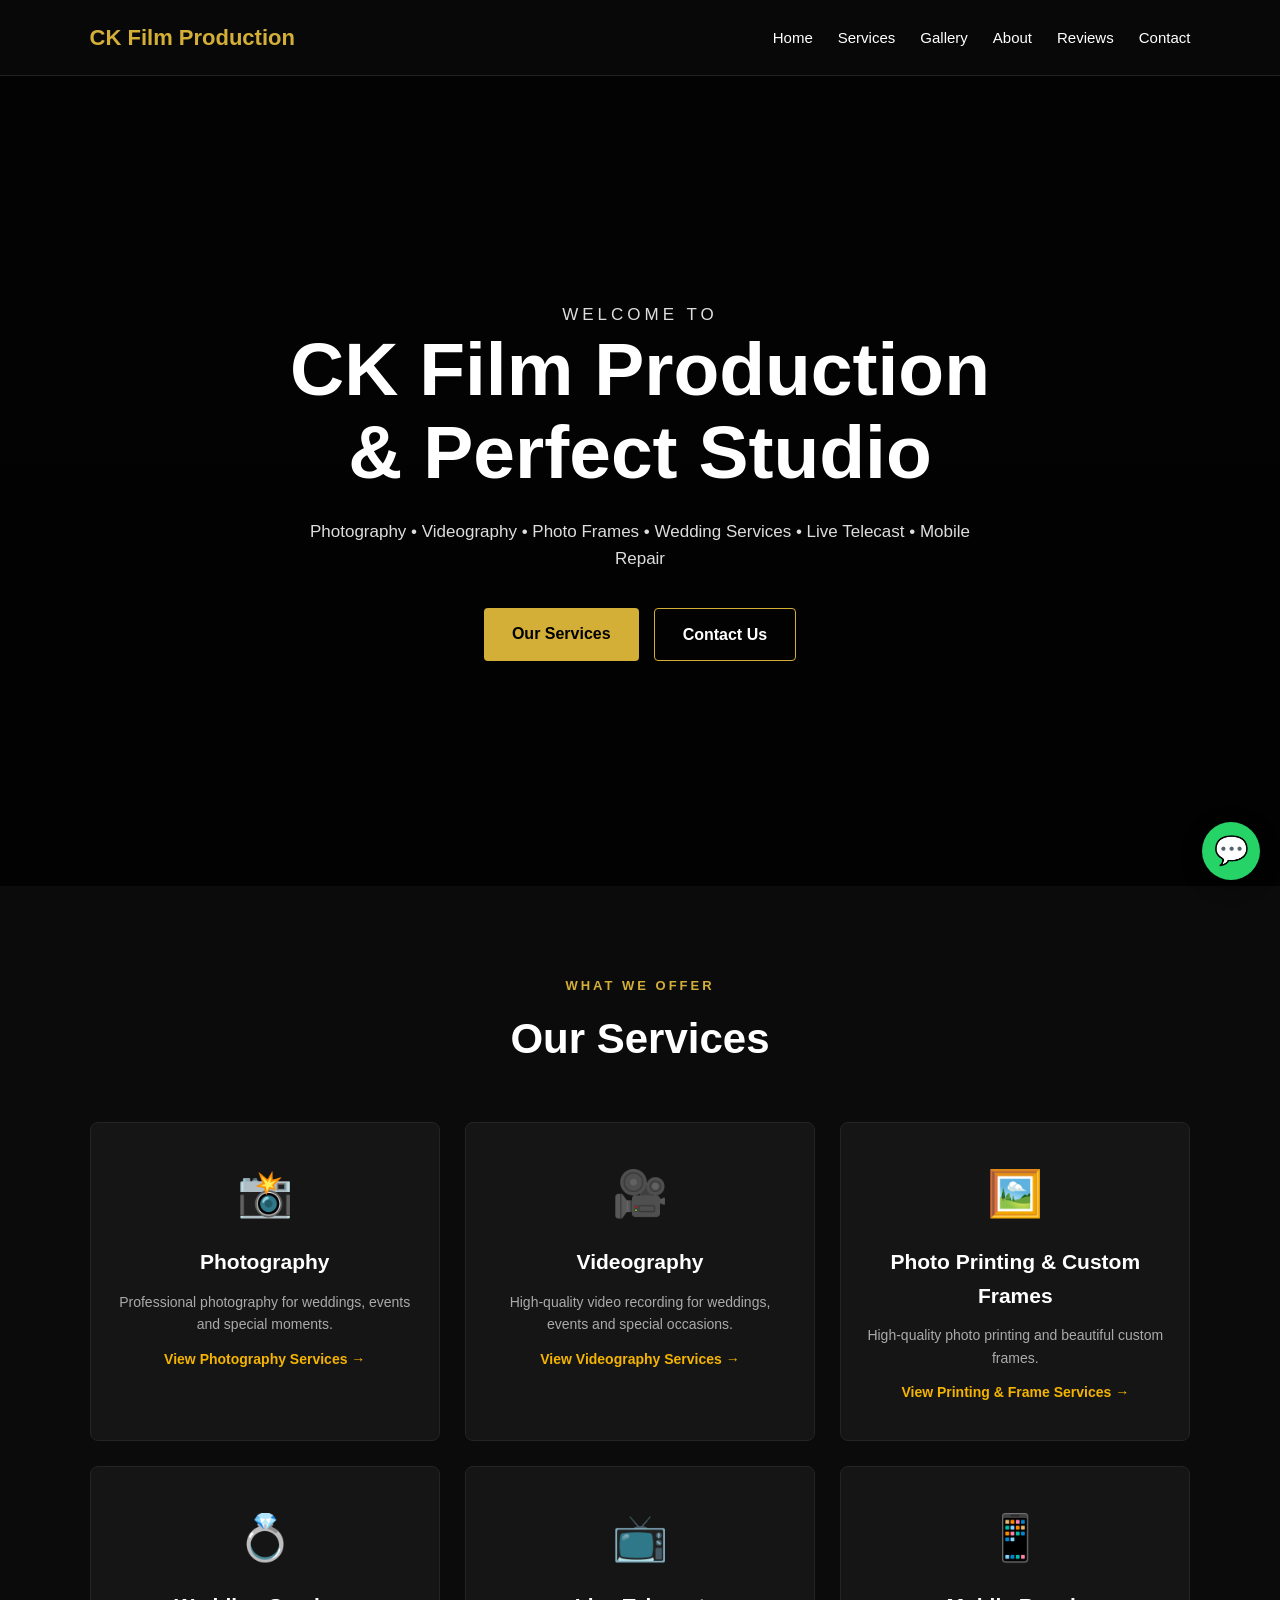
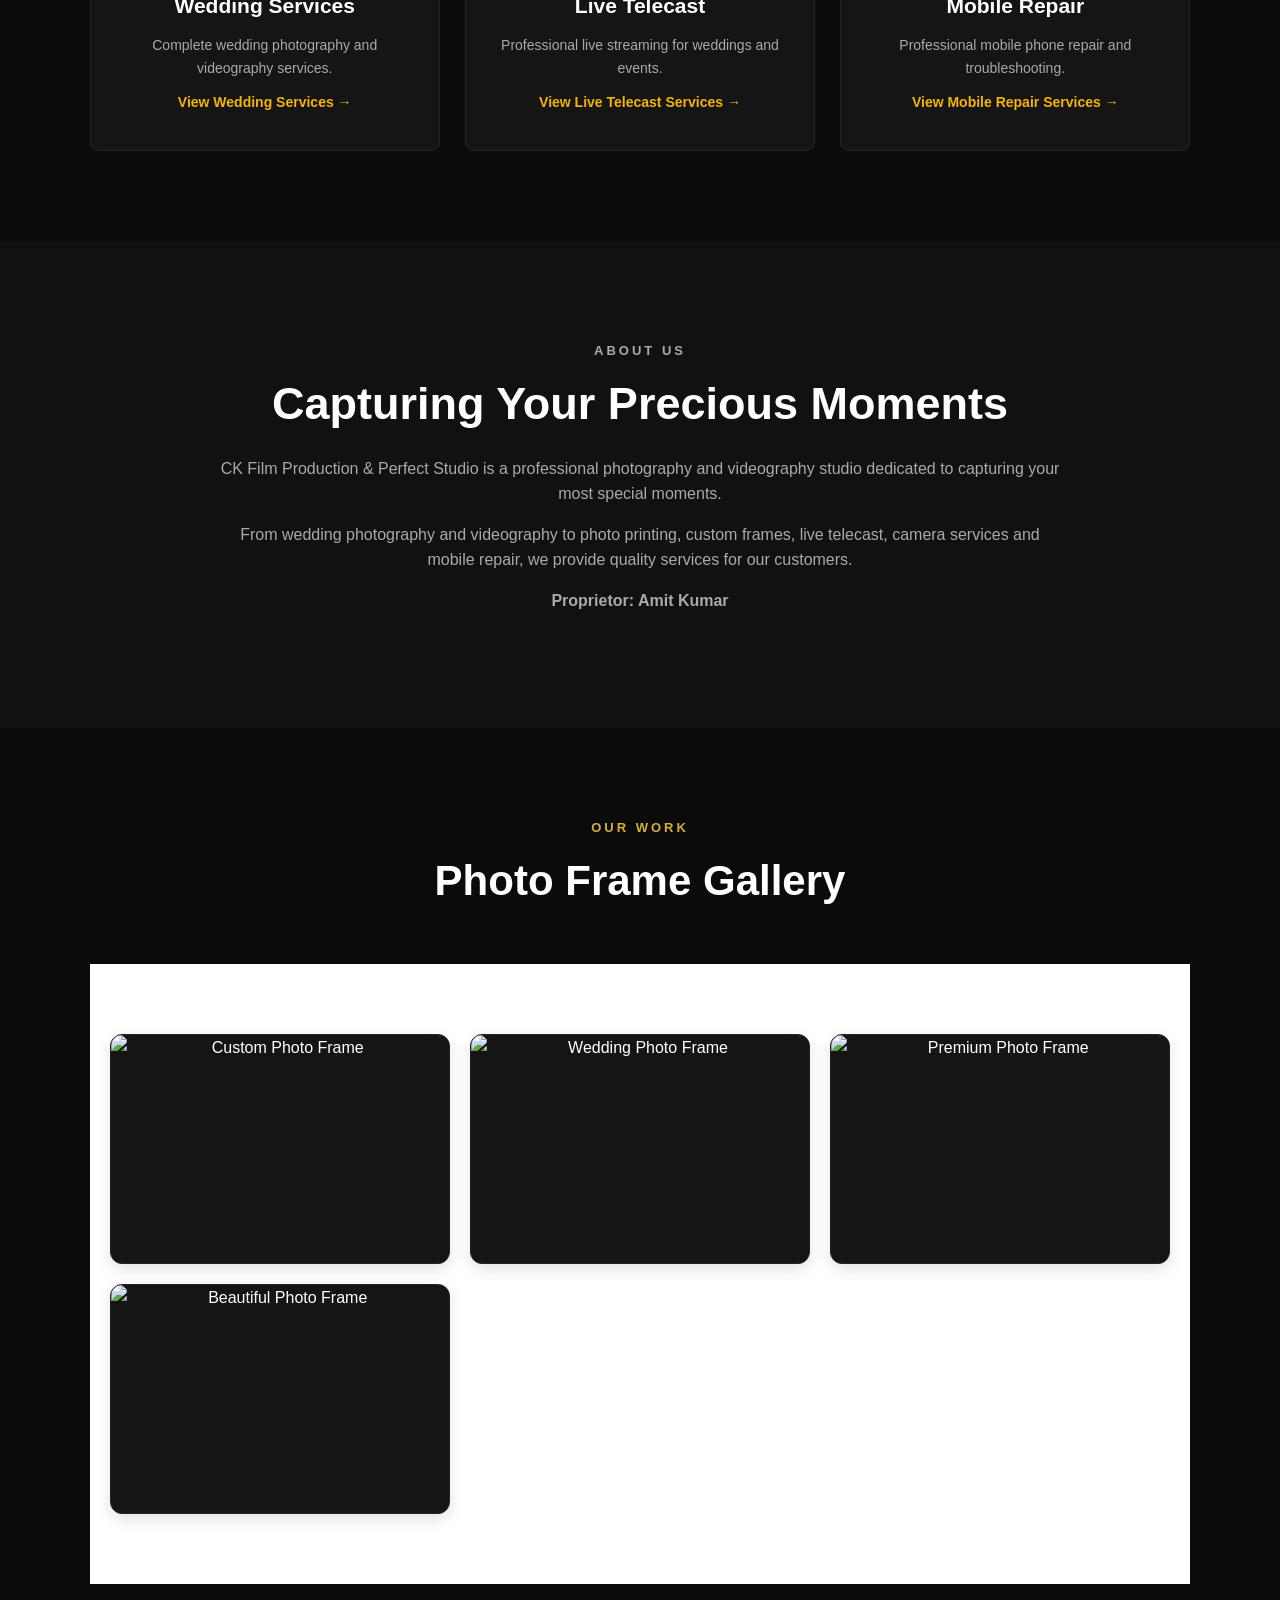
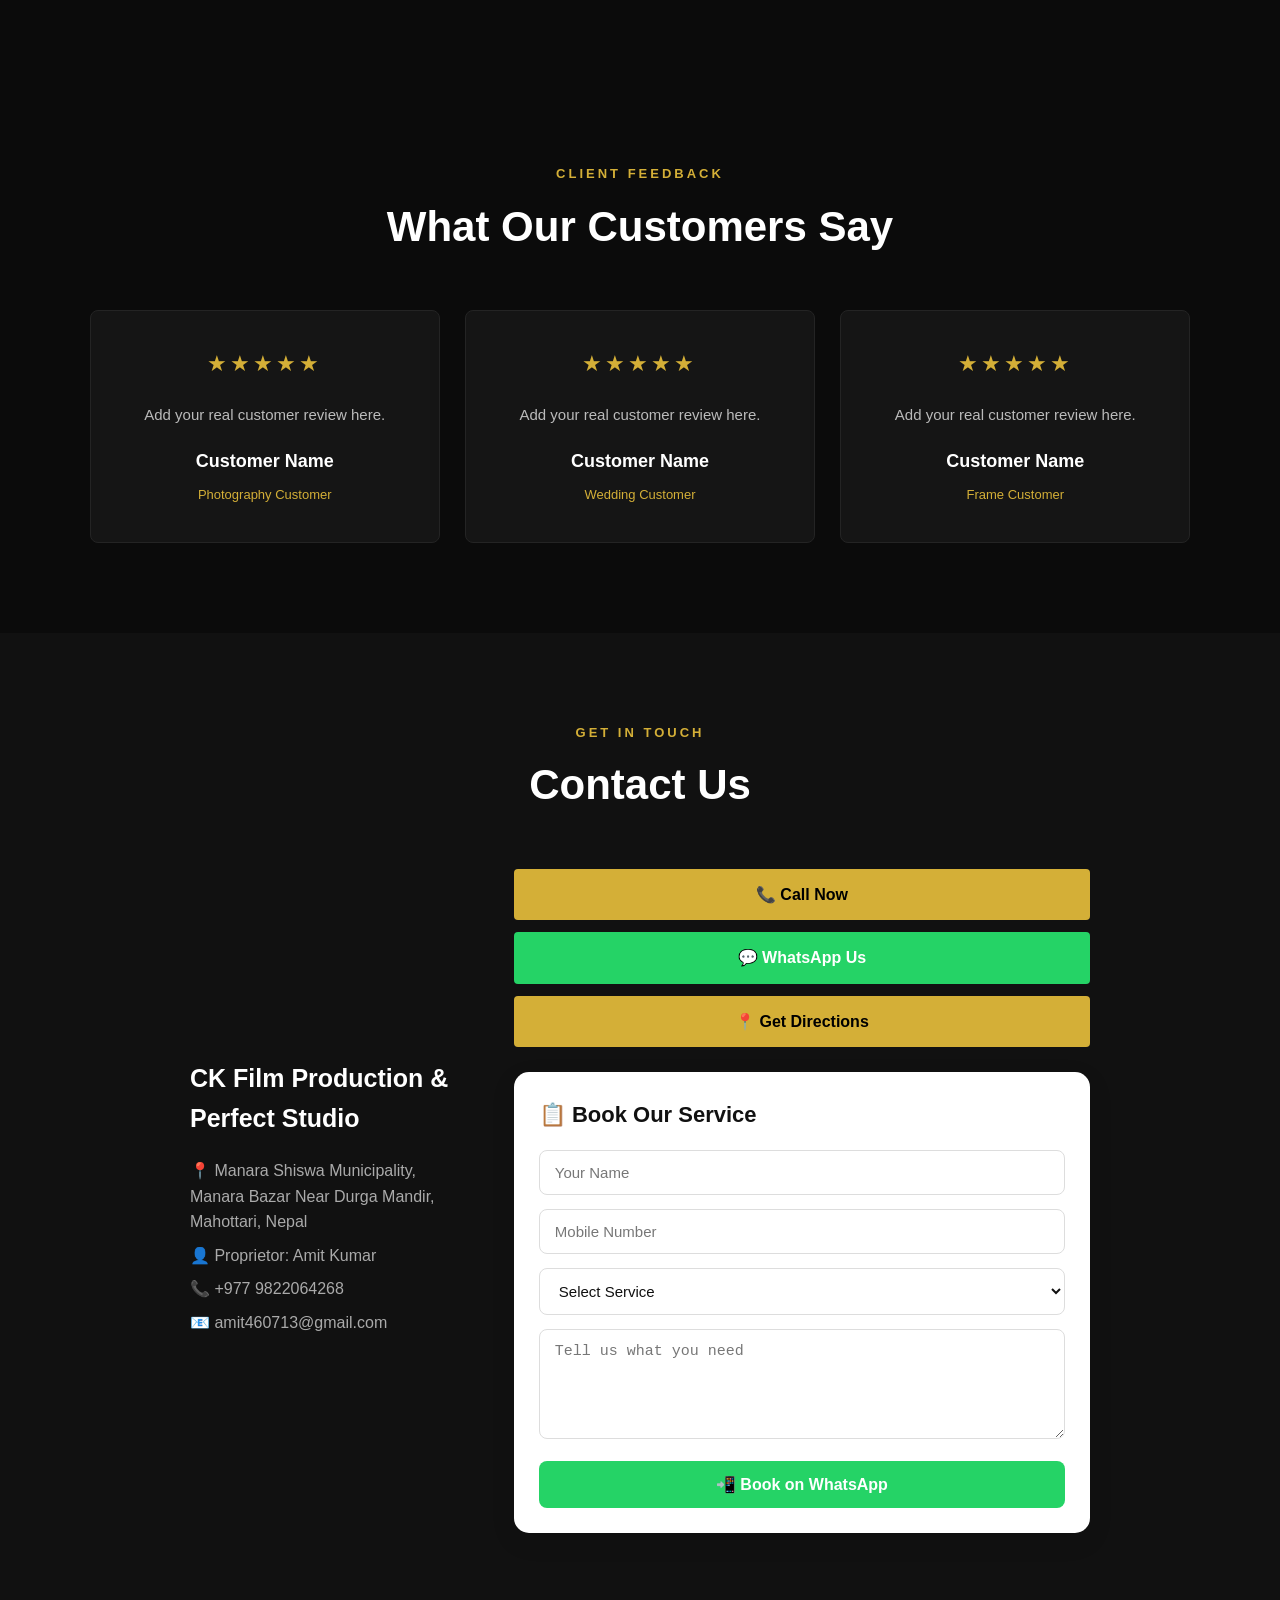
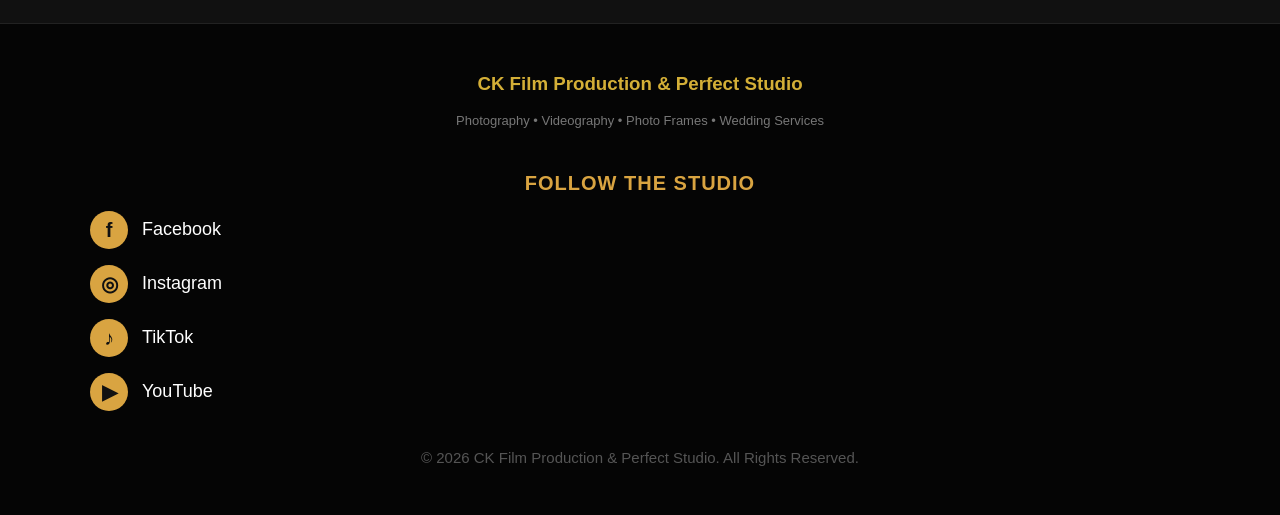
==== index.html @ bb960ba9 "Add files via upload" ====
<!DOCTYPE html>
<html lang="en">

<head>
    <meta charset="UTF-8">
    <meta name="viewport" content="width=device-width, initial-scale=1.0">

    <title>CK Film Production & Perfect Studio | Photography in Mahottari</title>

    <meta name="description" content="CK Film Production & Perfect Studio in Manara Bazar, Mahottari, Nepal. Photography, videography, wedding photography, photo printing, custom photo frames, live telecast and mobile repair services.">

    <meta name="keywords" content="CK Film Production, Perfect Studio, photography in Mahottari, photographer in Manara Bazar, wedding photography Mahottari, videography Mahottari, photo frame Mahottari, photo printing Manara Bazar, live telecast Mahottari, mobile repair Manara Bazar">

    <meta name="author" content="CK Film Production & Perfect Studio">

    <meta name="robots" content="index, follow">

    <meta name="theme-color" content="#111111">

    <!-- Open Graph / Facebook / WhatsApp -->
    <meta property="og:title" content="CK Film Production & Perfect Studio">

    <meta property="og:description" content="Photography, Videography, Wedding Services, Photo Printing, Custom Frames, Live Telecast and Mobile Repair in Mahottari, Nepal.">

    <meta property="og:type" content="website">

    <meta property="og:locale" content="en_NP">

    <link rel="stylesheet" href="style.css">

    <!-- Local Business SEO -->
    <script type="application/ld+json">
    {
      "@context": "https://schema.org",
      "@type": "LocalBusiness",
      "name": "CK Film Production & Perfect Studio",
      "description": "Photography, videography, wedding services, photo printing, custom photo frames, live telecast and mobile repair services.",
      "telephone": "+9779822064268",
      "email": "amit460713@gmail.com",
      "address": {
        "@type": "PostalAddress",
        "streetAddress": "Manara Bazar Near Durga Mandir",
        "addressLocality": "Manara Shiswa Municipality",
        "addressRegion": "Mahottari",
        "addressCountry": "NP"
      },
      "sameAs": [
        "https://www.facebook.com/share/1MZZHpgCYL/",
        "https://www.instagram.com/amitartca/",
        "https://www.tiktok.com/@ck.film.productio",
        "https://www.youtube.com/@ckdailyvlog-m4j"
      ]
    }
    </script>

</head>

<body>

    <!-- Floating WhatsApp Button -->
    <a
        href="https://wa.me/9779822064268"
        class="floating-whatsapp"
        target="_blank"
        rel="noopener"
        aria-label="Chat on WhatsApp"
    >
        💬
    </a>


    <!-- =========================
         NAVIGATION
    ========================== -->

    <header>

        <div class="logo">
            CK Film Production
        </div>

        <button class="menu-toggle" id="menuToggle">
            ☰
        </button>

        <nav id="mainNav">
            <a href="#home">Home</a>
            <a href="#services">Services</a>
            <a href="#gallery">Gallery</a>
            <a href="#about">About</a>
            <a href="#reviews">Reviews</a>
            <a href="#contact">Contact</a>
        </nav>

    </header>


    <!-- =========================
         HERO
    ========================== -->

    <section id="home" class="hero">

        <div class="hero-content">

            <p class="welcome">
                WELCOME TO
            </p>

            <h1>
                CK Film Production<br>
                & Perfect Studio
            </h1>

            <p>
                Photography • Videography • Photo Frames • Wedding Services
                • Live Telecast • Mobile Repair
            </p>

            <div class="hero-buttons">

                <a href="#services" class="btn">
                    Our Services
                </a>

                <a href="#contact" class="btn outline">
                    Contact Us
                </a>

            </div>

        </div>

    </section>


    <!-- =========================
         SERVICES
    ========================== -->

    <section id="services" class="section">

        <div class="section-title">

            <p>
                WHAT WE OFFER
            </p>

            <h2>
                Our Services
            </h2>

        </div>


        <div class="services-container">


            <!-- =========================
                 PHOTOGRAPHY
            ========================== -->

            <div class="service-card photography-card" id="photographyCard">

                <div class="icon">
                    📸
                </div>

                <h3>
                    Photography
                </h3>

                <p>
                    Professional photography for weddings,
                    events and special moments.
                </p>

                <span class="service-more">
                    View Photography Services →
                </span>

            </div>


            <!-- Photography Popup -->

            <div id="photographyPopup" class="photography-popup">

                <div class="photography-popup-content">

                    <button id="closePhotography" class="close-photography">
                        ×
                    </button>

                    <h2>
                        📸 Photography Services
                    </h2>

                    <p>
                        Select the photography service you need
                    </p>

                    <div class="photography-list">

                        <div class="photography-service">
                            <h3>💍 Wedding Photography</h3>
                            <p>Professional wedding photography.</p>
                            <a href="https://wa.me/9779822064268?text=Hello%20CK%20Film%20Production%2C%20I%20want%20to%20book%20Wedding%20Photography." target="_blank">
                                Book Now
                            </a>
                        </div>

                        <div class="photography-service">
                            <h3>💑 Pre-Wedding Photography</h3>
                            <p>Creative pre-wedding photoshoot.</p>
                            <a href="https://wa.me/9779822064268?text=Hello%20CK%20Film%20Production%2C%20I%20want%20to%20book%20Pre-Wedding%20Photography." target="_blank">
                                Book Now
                            </a>
                        </div>

                        <div class="photography-service">
                            <h3>💍 Engagement Photography</h3>
                            <p>Capture your engagement moments.</p>
                            <a href="https://wa.me/9779822064268?text=Hello%20CK%20Film%20Production%2C%20I%20want%20to%20book%20Engagement%20Photography." target="_blank">
                                Book Now
                            </a>
                        </div>

                        <div class="photography-service">
                            <h3>🎂 Birthday Photography</h3>
                            <p>Beautiful birthday memories.</p>
                            <a href="https://wa.me/9779822064268?text=Hello%20CK%20Film%20Production%2C%20I%20want%20to%20book%20Birthday%20Photography." target="_blank">
                                Book Now
                            </a>
                        </div>

                        <div class="photography-service">
                            <h3>👶 Baby Photography</h3>
                            <p>Special photos of your little ones.</p>
                            <a href="https://wa.me/9779822064268?text=Hello%20CK%20Film%20Production%2C%20I%20want%20to%20book%20Baby%20Photography." target="_blank">
                                Book Now
                            </a>
                        </div>

                        <div class="photography-service">
                            <h3>👨‍👩‍👧 Family Photography</h3>
                            <p>Professional family photoshoot.</p>
                            <a href="https://wa.me/9779822064268?text=Hello%20CK%20Film%20Production%2C%20I%20want%20to%20book%20Family%20Photography." target="_blank">
                                Book Now
                            </a>
                        </div>

                        <div class="photography-service">
                            <h3>🎉 Event Photography</h3>
                            <p>Photography for events and functions.</p>
                            <a href="https://wa.me/9779822064268?text=Hello%20CK%20Film%20Production%2C%20I%20want%20to%20book%20Event%20Photography." target="_blank">
                                Book Now
                            </a>
                        </div>

                        <div class="photography-service">
                            <h3>🪪 Passport & ID Photo</h3>
                            <p>Passport, visa and ID photographs.</p>
                            <a href="https://wa.me/9779822064268?text=Hello%20CK%20Film%20Production%2C%20I%20want%20to%20book%20Passport%20or%20ID%20Photo." target="_blank">
                                Book Now
                            </a>
                        </div>

                        <div class="photography-service">
                            <h3>🧑‍💼 Professional Portrait</h3>
                            <p>Professional photos for profile and business.</p>
                            <a href="https://wa.me/9779822064268?text=Hello%20CK%20Film%20Production%2C%20I%20want%20to%20book%20Professional%20Portrait." target="_blank">
                                Book Now
                            </a>
                        </div>

                    </div>

                </div>

            </div>


            <!-- =========================
                 VIDEOGRAPHY
            ========================== -->

            <div class="service-card videography-card" id="videographyCard">

                <div class="icon">
                    🎥
                </div>

                <h3>
                    Videography
                </h3>

                <p>
                    High-quality video recording for weddings,
                    events and special occasions.
                </p>

                <span class="service-more">
                    View Videography Services →
                </span>

            </div>


            <!-- Videography Popup -->

            <div id="videographyPopup" class="videography-popup">

                <div class="videography-popup-content">

                    <button id="closeVideography" class="close-videography">
                        ×
                    </button>

                    <h2>
                        🎥 Videography Services
                    </h2>

                    <p>
                        Select the videography service you need
                    </p>

                    <div class="videography-list">

                        <div class="videography-service">
                            <h3>💍 Wedding Videography</h3>
                            <p>Professional wedding video coverage.</p>
                            <a href="https://wa.me/9779822064268?text=Hello%20CK%20Film%20Production%2C%20I%20want%20to%20book%20Wedding%20Videography." target="_blank">
                                Book Now
                            </a>
                        </div>

                        <div class="videography-service">
                            <h3>🎉 Event Videography</h3>
                            <p>Complete video coverage for events and functions.</p>
                            <a href="https://wa.me/9779822064268?text=Hello%20CK%20Film%20Production%2C%20I%20want%20to%20book%20Event%20Videography." target="_blank">
                                Book Now
                            </a>
                        </div>

                        <div class="videography-service">
                            <h3>🎵 Music Video</h3>
                            <p>Creative music video shooting and production.</p>
                            <a href="https://wa.me/9779822064268?text=Hello%20CK%20Film%20Production%2C%20I%20want%20to%20book%20Music%20Video." target="_blank">
                                Book Now
                            </a>
                        </div>

                        <div class="videography-service">
                            <h3>📹 Live Event Recording</h3>
                            <p>Professional recording of your important events.</p>
                            <a href="https://wa.me/9779822064268?text=Hello%20CK%20Film%20Production%2C%20I%20want%20to%20book%20Live%20Event%20Recording." target="_blank">
                                Book Now
                            </a>
                        </div>

                        <div class="videography-service">
                            <h3>🎬 Cinematic Video</h3>
                            <p>Cinematic-style professional video production.</p>
                            <a href="https://wa.me/9779822064268?text=Hello%20CK%20Film%20Production%2C%20I%20want%20to%20book%20Cinematic%20Video." target="_blank">
                                Book Now
                            </a>
                        </div>

                        <div class="videography-service">
                            <h3>📱 Social Media Video</h3>
                            <p>Videos for TikTok, Instagram, Facebook and YouTube.</p>
                            <a href="https://wa.me/9779822064268?text=Hello%20CK%20Film%20Production%2C%20I%20want%20to%20book%20Social%20Media%20Video." target="_blank">
                                Book Now
                            </a>
                        </div>

                    </div>

                </div>

            </div>


            <!-- =========================
                 PHOTO FRAMES
            ========================== -->

            <div class="service-card frames-card" id="framesCard">

                <div class="icon">
                    🖼️
                </div>

                <h3>
                    Photo Printing & Custom Frames
                </h3>

                <p>
                    High-quality photo printing and beautiful custom frames.
                </p>

                <span class="service-more">
                    View Printing & Frame Services →
                </span>

            </div>


            <!-- Frames Popup -->

            <div id="framesPopup" class="frames-popup">

                <div class="frames-popup-content">

                    <button id="closeFrames" class="close-frames">
                        ×
                    </button>

                    <h2>
                        🖼️ Photo Printing & Custom Frames
                    </h2>

                    <p>
                        Select the service you need
                    </p>

                    <div class="frames-list">

                        <div class="frames-service">
                            <h3>📸 Photo Printing</h3>
                            <p>High-quality photo printing in different sizes.</p>
                            <a href="https://wa.me/9779822064268?text=Hello%20CK%20Film%20Production%2C%20I%20want%20to%20book%20Photo%20Printing." target="_blank">
                                Book Now
                            </a>
                        </div>

                        <div class="frames-service">
                            <h3>🖼️ Custom Photo Frame</h3>
                            <p>Beautiful custom frames for your favorite photos.</p>
                            <a href="https://wa.me/9779822064268?text=Hello%20CK%20Film%20Production%2C%20I%20want%20to%20order%20a%20Custom%20Photo%20Frame." target="_blank">
                                Book Now
                            </a>
                        </div>

                        <div class="frames-service">
                            <h3>👨‍👩‍👧 Family Photo Frame</h3>
                            <p>Special frames for family memories.</p>
                            <a href="https://wa.me/9779822064268?text=Hello%20CK%20Film%20Production%2C%20I%20want%20to%20order%20a%20Family%20Photo%20Frame." target="_blank">
                                Book Now
                            </a>
                        </div>

                        <div class="frames-service">
                            <h3>💍 Wedding Photo Frame</h3>
                            <p>Premium frames for wedding memories.</p>
                            <a href="https://wa.me/9779822064268?text=Hello%20CK%20Film%20Production%2C%20I%20want%20to%20order%20a%20Wedding%20Photo%20Frame." target="_blank">
                                Book Now
                            </a>
                        </div>

                        <div class="frames-service">
                            <h3>🪪 Passport & ID Photos</h3>
                            <p>Passport, visa and ID photo printing.</p>
                            <a href="https://wa.me/9779822064268?text=Hello%20CK%20Film%20Production%2C%20I%20want%20to%20order%20Passport%20or%20ID%20Photos." target="_blank">
                                Book Now
                            </a>
                        </div>

                        <div class="frames-service">
                            <h3>📄 Document Printing</h3>
                            <p>Quality printing for documents and papers.</p>
                            <a href="https://wa.me/9779822064268?text=Hello%20CK%20Film%20Production%2C%20I%20want%20to%20book%20Document%20Printing." target="_blank">
                                Book Now
                            </a>
                        </div>

                    </div>

                </div>

            </div>


            <!-- =========================
                 WEDDING
            ========================== -->

            <div class="service-card wedding-card" id="weddingCard">

                <div class="icon">
                    💍
                </div>

                <h3>
                    Wedding Services
                </h3>

                <p>
                    Complete wedding photography and videography services.
                </p>

                <span class="service-more">
                    View Wedding Services →
                </span>

            </div>


            <!-- Wedding Popup -->

            <div id="weddingPopup" class="wedding-popup">

                <div class="wedding-popup-content">

                    <button id="closeWedding" class="close-wedding">
                        ×
                    </button>

                    <h2>
                        💍 Wedding Services
                    </h2>

                    <p>
                        Select the wedding service you need
                    </p>

                    <div class="wedding-list">

                        <div class="wedding-service">
                            <h3>📸 Wedding Photography</h3>
                            <p>Professional photography for your special day.</p>
                            <a href="https://wa.me/9779822064268?text=Hello%20CK%20Film%20Production%2C%20I%20want%20to%20book%20Wedding%20Photography." target="_blank">
                                Book Now
                            </a>
                        </div>

                        <div class="wedding-service">
                            <h3>🎥 Wedding Videography</h3>
                            <p>Complete cinematic video coverage of your wedding.</p>
                            <a href="https://wa.me/9779822064268?text=Hello%20CK%20Film%20Production%2C%20I%20want%20to%20book%20Wedding%20Videography." target="_blank">
                                Book Now
                            </a>
                        </div>

                        <div class="wedding-service">
                            <h3>💑 Pre-Wedding Shoot</h3>
                            <p>Creative pre-wedding photography and video.</p>
                            <a href="https://wa.me/9779822064268?text=Hello%20CK%20Film%20Production%2C%20I%20want%20to%20book%20a%20Pre-Wedding%20Shoot." target="_blank">
                                Book Now
                            </a>
                        </div>

                        <div class="wedding-service">
                            <h3>🎬 Cinematic Wedding Film</h3>
                            <p>A cinematic film capturing your wedding memories.</p>
                            <a href="https://wa.me/9779822064268?text=Hello%20CK%20Film%20Production%2C%20I%20want%20to%20book%20a%20Cinematic%20Wedding%20Film." target="_blank">
                                Book Now
                            </a>
                        </div>

                        <div class="wedding-service">
                            <h3>📡 Live Telecast</h3>
                            <p>Live stream your wedding for friends and family.</p>
                            <a href="https://wa.me/9779822064268?text=Hello%20CK%20Film%20Production%2C%20I%20want%20to%20book%20Wedding%20Live%20Telecast." target="_blank">
                                Book Now
                            </a>
                        </div>

                        <div class="wedding-service">
                            <h3>🖼️ Wedding Photo Album</h3>
                            <p>Beautifully designed wedding photo albums.</p>
                            <a href="https://wa.me/9779822064268?text=Hello%20CK%20Film%20Production%2C%20I%20want%20to%20order%20a%20Wedding%20Photo%20Album." target="_blank">
                                Book Now
                            </a>
                        </div>

                    </div>

                </div>

            </div>


            <!-- =========================
                 LIVE TELECAST
            ========================== -->

            <div class="service-card live-card" id="liveCard">

                <div class="icon">
                    📺
                </div>

                <h3>
                    Live Telecast
                </h3>

                <p>
                    Professional live streaming for weddings and events.
                </p>

                <span class="service-more">
                    View Live Telecast Services →
                </span>

            </div>


            <!-- Live Popup -->

            <div id="livePopup" class="live-popup">

                <div class="live-popup-content">

                    <button id="closeLive" class="close-live">
                        ×
                    </button>

                    <h2>
                        📺 Live Telecast Services
                    </h2>

                    <p>
                        Select the live streaming service you need
                    </p>

                    <div class="live-list">

                        <div class="live-service">
                            <h3>💍 Wedding Live</h3>
                            <p>Live stream your wedding for family and friends.</p>
                            <a href="https://wa.me/9779822064268?text=Hello%20CK%20Film%20Production%2C%20I%20want%20to%20book%20Wedding%20Live%20Telecast." target="_blank">
                                Book Now
                            </a>
                        </div>

                        <div class="live-service">
                            <h3>🎉 Event Live</h3>
                            <p>Professional live streaming for events and functions.</p>
                            <a href="https://wa.me/9779822064268?text=Hello%20CK%20Film%20Production%2C%20I%20want%20to%20book%20Event%20Live%20Telecast." target="_blank">
                                Book Now
                            </a>
                        </div>

                        <div class="live-service">
                            <h3>📱 Facebook Live</h3>
                            <p>Live streaming directly to Facebook.</p>
                            <a href="https://wa.me/9779822064268?text=Hello%20CK%20Film%20Production%2C%20I%20want%20to%20book%20Facebook%20Live." target="_blank">
                                Book Now
                            </a>
                        </div>

                        <div class="live-service">
                            <h3>▶️ YouTube Live</h3>
                            <p>Professional live streaming on YouTube.</p>
                            <a href="https://wa.me/9779822064268?text=Hello%20CK%20Film%20Production%2C%20I%20want%20to%20book%20YouTube%20Live." target="_blank">
                                Book Now
                            </a>
                        </div>

                        <div class="live-service">
                            <h3>📡 Multi-Camera Live</h3>
                            <p>Multi-camera setup for professional live coverage.</p>
                            <a href="https://wa.me/9779822064268?text=Hello%20CK%20Film%20Production%2C%20I%20want%20to%20book%20Multi-Camera%20Live%20Streaming." target="_blank">
                                Book Now
                            </a>
                        </div>

                        <div class="live-service">
                            <h3>🎬 Live Production</h3>
                            <p>Complete live production and streaming setup.</p>
                            <a href="https://wa.me/9779822064268?text=Hello%20CK%20Film%20Production%2C%20I%20want%20to%20book%20Live%20Production." target="_blank">
                                Book Now
                            </a>
                        </div>

                    </div>

                </div>

            </div>


            <!-- =========================
                 MOBILE REPAIR
            ========================== -->

            <div class="service-card mobile-repair-card" id="mobileRepairCard">

                <div class="icon">
                    📱
                </div>

                <h3>
                    Mobile Repair
                </h3>

                <p>
                    Professional mobile phone repair and troubleshooting.
                </p>

                <span class="service-more">
                    View Mobile Repair Services →
                </span>

            </div>


            <!-- Mobile Repair Popup -->

            <div id="mobileRepairPopup" class="mobile-repair-popup">

                <div class="mobile-repair-popup-content">

                    <button id="closeMobileRepair" class="close-mobile-repair">
                        ×
                    </button>

                    <h2>
                        📱 Mobile Repair Services
                    </h2>

                    <p>
                        Select the repair service you need
                    </p>

                    <div class="mobile-repair-list">

                        <div class="mobile-repair-service">
                            <h3>🔋 Battery Replacement</h3>
                            <p>Battery checking and replacement service.</p>
                            <a href="https://wa.me/9779822064268?text=Hello%20CK%20Film%20Production%2C%20I%20need%20Mobile%20Battery%20Replacement." target="_blank">
                                Book Now
                            </a>
                        </div>

                        <div class="mobile-repair-service">
                            <h3>📱 Display Repair</h3>
                            <p>Mobile display and touchscreen replacement.</p>
                            <a href="https://wa.me/9779822064268?text=Hello%20CK%20Film%20Production%2C%20I%20need%20Mobile%20Display%20Repair." target="_blank">
                                Book Now
                            </a>
                        </div>

                        <div class="mobile-repair-service">
                            <h3>🔌 Charging Repair</h3>
                            <p>Charging port and charging problem repair.</p>
                            <a href="https://wa.me/9779822064268?text=Hello%20CK%20Film%20Production%2C%20I%20need%20Mobile%20Charging%20Repair." target="_blank">
                                Book Now
                            </a>
                        </div>

                        <div class="mobile-repair-service">
                            <h3>🔊 Speaker & Mic Repair</h3>
                            <p>Speaker, microphone and sound problem repair.</p>
                            <a href="https://wa.me/9779822064268?text=Hello%20CK%20Film%20Production%2C%20I%20need%20Speaker%20or%20Mic%20Repair." target="_blank">
                                Book Now
                            </a>
                        </div>

                        <div class="mobile-repair-service">
                            <h3>📷 Camera Repair</h3>
                            <p>Front and rear camera problem diagnosis and repair.</p>
                            <a href="https://wa.me/9779822064268?text=Hello%20CK%20Film%20Production%2C%20I%20need%20Mobile%20Camera%20Repair." target="_blank">
                                Book Now
                            </a>
                        </div>

                        <div class="mobile-repair-service">
                            <h3>⚙️ Software Problem</h3>
                            <p>Software, update and phone troubleshooting service.</p>
                            <a href="https://wa.me/9779822064268?text=Hello%20CK%20Film%20Production%2C%20I%20need%20Mobile%20Software%20Repair." target="_blank">
                                Book Now
                            </a>
                        </div>

                    </div>

                </div>

            </div>


        </div>

    </section>


    <!-- =========================
         ABOUT
    ========================== -->

    <section id="about" class="about">

        <div class="about-content">

            <p class="small-title">
                ABOUT US
            </p>

            <h2>
                Capturing Your Precious Moments
            </h2>

            <p>
                CK Film Production & Perfect Studio is a
                professional photography and videography studio
                dedicated to capturing your most special moments.
            </p>

            <p>
                From wedding photography and videography to
                photo printing, custom frames, live telecast,
                camera services and mobile repair, we provide
                quality services for our customers.
            </p>

            <p>
                <strong>
                    Proprietor: Amit Kumar
                </strong>
            </p>

        </div>

    </section>


    <!-- =========================
         GALLERY
    ========================== -->

    <section id="gallery" class="section">

        <div class="section-title">

            <p>
                OUR WORK
            </p>

            <h2>
                Photo Frame Gallery
            </h2>

        </div>

        <div class="gallery">

            <div class="gallery-item">

                <img
                    src="images/frame1.jpg"
                    alt="Custom Photo Frame"
                >

                <div class="gallery-caption">

                    <h3>
                        Custom Photo Frame
                    </h3>

                    <p>
                        Beautiful frame for your special memories.
                    </p>

                </div>

            </div>


            <div class="gallery-item">

                <img
                    src="images/frame2.jpg"
                    alt="Wedding Photo Frame"
                >

                <div class="gallery-caption">

                    <h3>
                        Wedding Photo Frame
                    </h3>

                    <p>
                        Elegant frames for wedding memories.
                    </p>

                </div>

            </div>


            <div class="gallery-item">

                <img
                    src="images/frame3.jpg"
                    alt="Premium Photo Frame"
                >

                <div class="gallery-caption">

                    <h3>
                        Premium Photo Frame
                    </h3>

                    <p>
                        Premium designs for your favorite photos.
                    </p>

                </div>

            </div>


            <div class="gallery-item">

                <img
                    src="images/frame4.jpg"
                    alt="Beautiful Photo Frame"
                >

                <div class="gallery-caption">

                    <h3>
                        Beautiful Photo Frame
                    </h3>

                    <p>
                        Stylish frames made for special moments.
                    </p>

                </div>

            </div>


            <div class="gallery-item">

                <img
                    src="images/frame5.jpg"
                    alt="Family Photo Frame"
                >

                <div class="gallery-caption">

                    <h3>
                        Family Photo Frame
                    </h3>

                    <p>
                        Keep your family memories beautiful.
                    </p>

                </div>

            </div>


            <div class="gallery-item">

                <img
                    src="images/frame6.jpg"
                    alt="Kids Photo Frame"
                >

                <div class="gallery-caption">

                    <h3>
                        Kids Photo Frame
                    </h3>

                    <p>
                        Special frames for children's memories.
                    </p>

                </div>

            </div>

        </div>

    </section>


    <!-- =========================
         CUSTOMER REVIEWS
    ========================== -->

    <section id="reviews" class="section reviews-section">

        <div class="section-title">

            <p>
                CLIENT FEEDBACK
            </p>

            <h2>
                What Our Customers Say
            </h2>

        </div>

        <div class="reviews-container">

            <div class="review-card">

                <div class="stars">
                    ★★★★★
                </div>

                <p class="review-text">
                    Add your real customer review here.
                </p>

                <h3>
                    Customer Name
                </h3>

                <span>
                    Photography Customer
                </span>

            </div>


            <div class="review-card">

                <div class="stars">
                    ★★★★★
                </div>

                <p class="review-text">
                    Add your real customer review here.
                </p>

                <h3>
                    Customer Name
                </h3>

                <span>
                    Wedding Customer
                </span>

            </div>


            <div class="review-card">

                <div class="stars">
                    ★★★★★
                </div>

                <p class="review-text">
                    Add your real customer review here.
                </p>

                <h3>
                    Customer Name
                </h3>

                <span>
                    Frame Customer
                </span>

            </div>

        </div>

    </section>


    <!-- =========================
         CONTACT
    ========================== -->

    <section id="contact" class="contact">

        <div class="section-title">

            <p>
                GET IN TOUCH
            </p>

            <h2>
                Contact Us
            </h2>

        </div>


        <div class="contact-container">


            <!-- Contact Information -->

            <div class="contact-info">

                <h3>
                    CK Film Production & Perfect Studio
                </h3>

                <p>
                    📍 Manara Shiswa Municipality,
                    Manara Bazar Near Durga Mandir,
                    Mahottari, Nepal
                </p>

                <p>
                    👤 Proprietor: Amit Kumar
                </p>

                <p>
                    📞 +977 9822064268
                </p>

                <p>
                    📧 amit460713@gmail.com
                </p>

            </div>


            <!-- Contact Buttons + Booking -->

            <div class="contact-right">


                <div class="contact-buttons">

                    <a
                        href="tel:+9779822064268"
                        class="contact-btn"
                    >
                        📞 Call Now
                    </a>


                    <a
                        href="https://wa.me/9779822064268"
                        class="contact-btn whatsapp"
                        target="_blank"
                    >
                        💬 WhatsApp Us
                    </a>


                    <a
                        href="https://maps.app.goo.gl/427zH22tysJ4hZRc8"
                        class="contact-btn"
                        target="_blank"
                    >
                        📍 Get Directions
                    </a>

                </div>


                <!-- =========================
                     BOOKING FORM
                ========================== -->

                <div class="booking-box">

                    <h3>
                        📋 Book Our Service
                    </h3>

                    <input
                        type="text"
                        id="bookingName"
                        placeholder="Your Name"
                    >

                    <input
                        type="tel"
                        id="bookingPhone"
                        placeholder="Mobile Number"
                    >

                    <select id="bookingService">

                        <option value="">
                            Select Service
                        </option>

                        <option>
                            Photography
                        </option>

                        <option>
                            Videography
                        </option>

                        <option>
                            Photo Printing & Custom Frames
                        </option>

                        <option>
                            Wedding Services
                        </option>

                        <option>
                            Live Telecast
                        </option>

                        <option>
                            Mobile Repair
                        </option>

                    </select>


                    <textarea
                        id="bookingMessage"
                        placeholder="Tell us what you need"
                    ></textarea>


                    <button
                        type="button"
                        onclick="sendBookingToWhatsApp()"
                    >
                        📲 Book on WhatsApp
                    </button>

                </div>

            </div>

        </div>

    </section>


    <!-- =========================
         FOOTER
    ========================== -->

    <!-- =========================
     FOOTER
========================== -->

<footer>

    <div class="footer-content">

        <h3>
            CK Film Production & Perfect Studio
        </h3>

        <p>
            Photography • Videography • Photo Frames • Wedding Services
        </p>


        <!-- =========================
             FOLLOW THE STUDIO
        ========================== -->

        <div class="follow-studio">

            <h3>FOLLOW THE STUDIO</h3>

            <a
                href="https://www.facebook.com/share/1MZZHpgCYL/"
                target="_blank"
                rel="noopener noreferrer"
                class="social-link facebook"
            >
                <span class="social-icon">f</span>
                <span>Facebook</span>
            </a>


            <a
                href="https://www.instagram.com/amitartca/"
                target="_blank"
                rel="noopener noreferrer"
                class="social-link instagram"
            >
                <span class="social-icon">◎</span>
                <span>Instagram</span>
            </a>


            <a
                href="https://www.tiktok.com/@ck.film.productio"
                target="_blank"
                rel="noopener noreferrer"
                class="social-link tiktok"
            >
                <span class="social-icon">♪</span>
                <span>TikTok</span>
            </a>


            <a
                href="https://www.youtube.com/@ckdailyvlog-m4j"
                target="_blank"
                rel="noopener noreferrer"
                class="social-link youtube"
            >
                <span class="social-icon">▶</span>
                <span>YouTube</span>
            </a>

        </div>


        <p class="copyright">
            © 2026 CK Film Production & Perfect Studio.
            All Rights Reserved.
        </p>

    </div>

</footer>


    <!-- =========================
         GALLERY LIGHTBOX
    ========================== -->

    <div class="lightbox" id="lightbox">

        <span
            class="lightbox-close"
            id="lightboxClose"
        >
            &times;
        </span>

        <img
            id="lightboxImage"
            src=""
            alt="Gallery Image"
        >

    </div>


    <!-- JavaScript -->

    <script src="script.js"></script>

    <button
        id="backToTop"
        title="Back to Top"
    >
        ↑
    </button>

</body>

</html>
---- style.css ----
* {
    margin: 0;
    padding: 0;
    box-sizing: border-box;
}

html {
    scroll-behavior: smooth;
}

body {
    font-family: Arial, Helvetica, sans-serif;
    background: #0b0b0b;
    color: #ffffff;
    line-height: 1.6;
}


/* =========================
   NAVIGATION
========================= */

header {
    width: 100%;
    padding: 20px 7%;
    display: flex;
    justify-content: space-between;
    align-items: center;
    background: #080808;
    position: sticky;
    top: 0;
    z-index: 1000;
    border-bottom: 1px solid #222;
}

.logo {
    font-size: 22px;
    font-weight: bold;
    color: #d4af37;
}

nav {
    display: flex;
    gap: 25px;
}

nav a {
    color: #ffffff;
    text-decoration: none;
    font-size: 15px;
    transition: 0.3s;
}

nav a:hover {
    color: #d4af37;
}


/* =========================
   HERO
========================= */

.hero {
    min-height: 90vh;
    display: flex;
    align-items: center;
    justify-content: center;
    text-align: center;

    background:
        linear-gradient(
            rgba(0, 0, 0, 0.70),
            rgba(0, 0, 0, 0.85)
        ),
        url("https://images.unsplash.com/photo-1516035069371-29a1b244cc32?auto=format&fit=crop&w=1800&q=80");

    background-size: cover;
    background-position: center;
}

.hero-content {
    max-width: 900px;
    padding: 30px;
}

.welcome {
    color: #d4af37;
    letter-spacing: 4px;
    font-size: 14px;
    margin-bottom: 15px;
}

.hero h1 {
    font-size: clamp(40px, 7vw, 75px);
    line-height: 1.1;
    margin-bottom: 25px;
}

.hero p {
    color: #dddddd;
    font-size: 17px;
    max-width: 700px;
    margin: auto;
}


/* =========================
   HERO BUTTONS
========================= */

.hero-buttons {
    margin-top: 35px;
    display: flex;
    justify-content: center;
    gap: 15px;
    flex-wrap: wrap;
}

.btn {
    display: inline-block;
    padding: 13px 28px;
    background: #d4af37;
    color: #000000;
    text-decoration: none;
    font-weight: bold;
    border-radius: 4px;
    transition: 0.3s;
}

.btn:hover {
    transform: translateY(-3px);
}

.btn.outline {
    background: transparent;
    color: #ffffff;
    border: 1px solid #d4af37;
}


/* =========================
   GENERAL SECTIONS
========================= */

.section {
    padding: 90px 7%;
}

.section-title {
    text-align: center;
    margin-bottom: 50px;
}

.section-title p,
.small-title {
    color: #d4af37;
    letter-spacing: 3px;
    font-size: 13px;
    font-weight: bold;
}

.section-title h2 {
    font-size: 42px;
    margin-top: 8px;
}


/* =========================
   SERVICES
========================= */

.services-container {
    display: grid;
    grid-template-columns: repeat(3, 1fr);
    gap: 25px;
    max-width: 1200px;
    margin: auto;
}

.service-card {
    background: #151515;
    padding: 35px 25px;
    text-align: center;
    border: 1px solid #242424;
    border-radius: 8px;
    transition: 0.3s;
}

.service-card:hover {
    transform: translateY(-8px);
    border-color: #d4af37;
}

.icon {
    font-size: 45px;
    margin-bottom: 15px;
}

.service-card h3 {
    font-size: 21px;
    margin-bottom: 12px;
}

.service-card p {
    color: #aaaaaa;
    font-size: 14px;
}


/* =========================
   ABOUT
========================= */

.about {
    padding: 100px 7%;
    background: #111111;
}

.about-content {
    max-width: 850px;
    margin: auto;
    text-align: center;
}

.about h2 {
    font-size: 45px;
    line-height: 1.2;
    margin: 15px 0 25px;
}

.about p {
    color: #aaaaaa;
    margin-bottom: 15px;
}


/* =========================
   GALLERY
========================= */

.gallery {
    max-width: 1200px;
    margin: auto;

    display: grid;
    grid-template-columns: repeat(3, 1fr);

    gap: 20px;
}

.gallery-item {
    background: #151515;
    border: 1px solid #242424;
    border-radius: 7px;

    overflow: hidden;

    transition: 0.3s;
}

.gallery-item:hover {
    transform: translateY(-5px);
    border-color: #d4af37;
}

.gallery-item img {
    width: 100%;
    height: 250px;

    object-fit: cover;
    display: block;
}

.gallery-caption {
    padding: 15px;
    text-align: center;
}

.gallery-caption h3 {
    color: #d4af37;
    font-size: 18px;
    margin-bottom: 6px;
}

.gallery-caption p {
    color: #aaaaaa;
    font-size: 14px;
}


/* =========================
   CONTACT
========================= */

.contact {
    padding: 90px 7%;
    background: #111111;
}

.contact-container {
    max-width: 900px;
    margin: auto;

    display: flex;
    justify-content: space-between;

    gap: 40px;
    align-items: center;
}

.contact-container h3 {
    font-size: 25px;
    margin-bottom: 20px;
}

.contact-container p {
    color: #aaaaaa;
    margin: 8px 0;
}


/* =========================
   CONTACT BUTTONS
========================= */

.contact-buttons {
    display: flex;
    flex-direction: column;
    gap: 12px;

    min-width: 200px;
}

.contact-btn {
    display: block;

    padding: 13px 25px;

    background: #d4af37;
    color: #000000;

    text-decoration: none;
    text-align: center;

    border-radius: 4px;

    font-weight: bold;

    transition: 0.3s;
}

.contact-btn:hover {
    transform: translateY(-3px);
}

.contact-btn.whatsapp {
    background: #25d366;
    color: #ffffff;
}


/* =========================
   FOOTER
========================= */

footer {
    padding: 40px 7%;
    text-align: center;

    background: #050505;

    border-top: 1px solid #222;
}

footer h3 {
    color: #d4af37;
    margin-bottom: 10px;
}

footer p {
    color: #777777;
    font-size: 13px;
    margin: 5px 0;
}


/* =========================
   MOBILE
========================= */

@media (max-width: 850px) {

    header {
        flex-direction: column;
        gap: 15px;
    }

    nav {
        gap: 12px;
        flex-wrap: wrap;
        justify-content: center;
    }

    .services-container {
        grid-template-columns: 1fr;
    }

    .gallery {
        grid-template-columns: 1fr;
    }

    .contact-container {
        flex-direction: column;
        text-align: center;
    }

    .contact-buttons {
        width: 100%;
        max-width: 300px;
    }

    .about h2 {
        font-size: 35px;
    }

    .section-title h2 {
        font-size: 35px;
    }
}/* =========================
   GALLERY LIGHTBOX
========================= */

.gallery-item img {
    cursor: pointer;
}

.lightbox {
    display: none;
    position: fixed;
    z-index: 9999;
    left: 0;
    top: 0;
    width: 100%;
    height: 100%;
    background: rgba(0, 0, 0, 0.92);

    justify-content: center;
    align-items: center;

    padding: 30px;
}

.lightbox.active {
    display: flex;
}

.lightbox img {
    max-width: 90%;
    max-height: 85vh;
    object-fit: contain;

    border: 2px solid #d4af37;
    border-radius: 6px;
}

.lightbox-close {
    position: absolute;
    top: 20px;
    right: 30px;

    color: white;
    font-size: 40px;
    font-weight: bold;

    cursor: pointer;
}

.lightbox-close:hover {
    color: #d4af37;
}
/* =========================
   FLOATING WHATSAPP
========================= */

.floating-whatsapp {
    position: fixed;
    right: 20px;
    bottom: 20px;

    width: 58px;
    height: 58px;

    display: flex;
    align-items: center;
    justify-content: center;

    background: #25d366;
    color: #ffffff;

    font-size: 28px;
    text-decoration: none;

    border-radius: 50%;

    box-shadow: 0 5px 20px rgba(0, 0, 0, 0.4);

    z-index: 9998;

    transition: 0.3s;
}

.floating-whatsapp:hover {
    transform: scale(1.1);
}
/* =========================
   MOBILE MENU
========================= */

.menu-toggle {
    display: none;
    background: transparent;
    color: #d4af37;
    border: none;
    font-size: 30px;
    cursor: pointer;
}


/* MOBILE */

@media (max-width: 850px) {

    header {
        position: sticky;
        flex-direction: row;
        justify-content: space-between;
    }

    .menu-toggle {
        display: block;
    }

    nav {
        display: none;
        position: absolute;
        top: 100%;
        left: 0;
        width: 100%;

        flex-direction: column;
        align-items: center;

        gap: 0;

        background: #080808;
        border-top: 1px solid #222;
    }

    nav.active {
        display: flex;
    }

    nav a {
        width: 100%;
        text-align: center;
        padding: 15px;
        border-bottom: 1px solid #222;
    }
}
/* =========================
   CUSTOMER REVIEWS
========================= */

.reviews-section {
    background: #0b0b0b;
}

.reviews-container {
    max-width: 1200px;
    margin: auto;
    display: grid;
    grid-template-columns: repeat(3, 1fr);
    gap: 25px;
}

.review-card {
    background: #151515;
    padding: 35px 25px;
    text-align: center;
    border: 1px solid #242424;
    border-radius: 8px;
    transition: 0.3s;
}

.review-card:hover {
    transform: translateY(-8px);
    border-color: #d4af37;
}

.stars {
    color: #d4af37;
    font-size: 22px;
    letter-spacing: 3px;
    margin-bottom: 20px;
}

.review-text {
    color: #bbbbbb;
    font-size: 15px;
    line-height: 1.7;
    margin-bottom: 20px;
}

.review-card h3 {
    color: #ffffff;
    font-size: 18px;
    margin-bottom: 5px;
}

.review-card span {
    color: #d4af37;
    font-size: 13px;
}

@media (max-width: 850px) {
    .reviews-container {
        grid-template-columns: 1fr;
    }
}
.gallery {
    padding: 70px 20px;
    background: white;
    text-align: center;
}

.gallery h2 {
    font-size: 38px;
    margin-bottom: 10px;
}

.gallery > p {
    color: #666;
    margin-bottom: 35px;
}

.gallery-container {
    max-width: 1100px;
    margin: auto;
    display: grid;
    grid-template-columns: repeat(4, 1fr);
    gap: 18px;
}

.gallery-item {
    overflow: hidden;
    border-radius: 12px;
    height: 230px;
    box-shadow: 0 5px 15px rgba(0,0,0,0.12);
}

.gallery-item img {
    width: 100%;
    height: 100%;
    object-fit: cover;
    display: block;
    transition: 0.3s;
}

.gallery-item img:hover {
    transform: scale(1.08);
}

@media (max-width: 768px) {
    .gallery-container {
        grid-template-columns: repeat(2, 1fr);
    }

    .gallery-item {
        height: 180px;
    }
}

@media (max-width: 480px) {
    .gallery-container {
        grid-template-columns: 1fr;
    }
}
#backToTop {
    position: fixed;
    right: 20px;
    bottom: 20px;
    width: 50px;
    height: 50px;
    border: none;
    border-radius: 50%;
    background: #f5b400;
    color: #111;
    font-size: 24px;
    font-weight: bold;
    cursor: pointer;
    display: none;
    z-index: 9999;
    box-shadow: 0 4px 15px rgba(0,0,0,0.25);
}

#backToTop:hover {
    background: #111;
    color: white;
}
/* =========================
   PHOTOGRAPHY POPUP
========================= */

.photography-popup {
    position: fixed;
    inset: 0;
    background: rgba(0, 0, 0, 0.85);
    display: none;
    justify-content: center;
    align-items: center;
    padding: 20px;
    z-index: 10000;
}

.photography-popup-content {
    width: 100%;
    max-width: 900px;
    max-height: 90vh;
    overflow-y: auto;
    background: #111;
    border: 2px solid #f5b400;
    border-radius: 18px;
    padding: 35px;
    position: relative;
    box-shadow: 0 10px 40px rgba(0, 0, 0, 0.6);
}

.photography-popup-content h2 {
    color: #f5b400;
    text-align: center;
    font-size: 32px;
    margin-bottom: 8px;
}

.photography-popup-content > p {
    color: #ccc;
    text-align: center;
    margin-bottom: 30px;
}

.close-photography {
    position: absolute;
    top: 12px;
    right: 15px;
    width: 40px;
    height: 40px;
    border: none;
    border-radius: 50%;
    background: #f5b400;
    color: #111;
    font-size: 28px;
    font-weight: bold;
    cursor: pointer;
}

.close-photography:hover {
    background: white;
}

.photography-list {
    display: grid;
    grid-template-columns: repeat(3, 1fr);
    gap: 18px;
}

.photography-service {
    background: #1c1c1c;
    border: 1px solid #333;
    border-radius: 12px;
    padding: 20px;
    text-align: center;
    transition: 0.3s;
}

.photography-service:hover {
    transform: translateY(-5px);
    border-color: #f5b400;
}

.photography-service h3 {
    color: white;
    font-size: 18px;
    margin-bottom: 10px;
}

.photography-service p {
    color: #aaa;
    font-size: 14px;
    line-height: 1.5;
    margin-bottom: 15px;
}

.photography-service a {
    display: inline-block;
    background: #f5b400;
    color: #111;
    text-decoration: none;
    padding: 9px 18px;
    border-radius: 6px;
    font-weight: bold;
    font-size: 14px;
}

.photography-service a:hover {
    background: white;
}


/* Photography Card */

.photography-card {
    cursor: pointer;
}

.service-more {
    display: inline-block;
    margin-top: 12px;
    color: #f5b400;
    font-size: 14px;
    font-weight: bold;
}


/* Mobile */

@media (max-width: 768px) {

    .photography-popup-content {
        padding: 25px 15px;
    }

    .photography-popup-content h2 {
        font-size: 25px;
    }

    .photography-list {
        grid-template-columns: 1fr 1fr;
    }

}

@media (max-width: 480px) {

    .photography-list {
        grid-template-columns: 1fr;
    }

    .photography-popup-content {
        max-height: 85vh;
    }

}
/* =========================
   VIDEOGRAPHY POPUP
========================= */

.videography-popup {
    position: fixed;
    inset: 0;
    background: rgba(0, 0, 0, 0.85);
    display: none;
    justify-content: center;
    align-items: center;
    padding: 20px;
    z-index: 10000;
}

.videography-popup-content {
    width: 100%;
    max-width: 900px;
    max-height: 90vh;
    overflow-y: auto;
    background: #111;
    border: 2px solid #f5b400;
    border-radius: 18px;
    padding: 35px;
    position: relative;
    box-shadow: 0 10px 40px rgba(0, 0, 0, 0.6);
}

.videography-popup-content h2 {
    color: #f5b400;
    text-align: center;
    font-size: 32px;
    margin-bottom: 8px;
}

.videography-popup-content > p {
    color: #ccc;
    text-align: center;
    margin-bottom: 30px;
}

.close-videography {
    position: absolute;
    top: 12px;
    right: 15px;
    width: 40px;
    height: 40px;
    border: none;
    border-radius: 50%;
    background: #f5b400;
    color: #111;
    font-size: 28px;
    font-weight: bold;
    cursor: pointer;
}

.close-videography:hover {
    background: white;
}

.videography-list {
    display: grid;
    grid-template-columns: repeat(3, 1fr);
    gap: 18px;
}

.videography-service {
    background: #1c1c1c;
    border: 1px solid #333;
    border-radius: 12px;
    padding: 20px;
    text-align: center;
    transition: 0.3s;
}

.videography-service:hover {
    transform: translateY(-5px);
    border-color: #f5b400;
}

.videography-service h3 {
    color: white;
    font-size: 18px;
    margin-bottom: 10px;
}

.videography-service p {
    color: #aaa;
    font-size: 14px;
    line-height: 1.5;
    margin-bottom: 15px;
}

.videography-service a {
    display: inline-block;
    background: #f5b400;
    color: #111;
    text-decoration: none;
    padding: 9px 18px;
    border-radius: 6px;
    font-weight: bold;
    font-size: 14px;
}

.videography-service a:hover {
    background: white;
}

.videography-card {
    cursor: pointer;
}


/* Mobile */

@media (max-width: 768px) {

    .videography-popup-content {
        padding: 25px 15px;
    }

    .videography-popup-content h2 {
        font-size: 25px;
    }

    .videography-list {
        grid-template-columns: 1fr 1fr;
    }

}

@media (max-width: 480px) {

    .videography-list {
        grid-template-columns: 1fr;
    }

    .videography-popup-content {
        max-height: 85vh;
    }

}
/* =========================
   PHOTO PRINTING & FRAMES POPUP
========================= */

.frames-popup {
    position: fixed;
    inset: 0;
    background: rgba(0, 0, 0, 0.85);
    display: none;
    justify-content: center;
    align-items: center;
    padding: 20px;
    z-index: 10000;
}

.frames-popup-content {
    width: 100%;
    max-width: 900px;
    max-height: 90vh;
    overflow-y: auto;
    background: #111;
    border: 2px solid #f5b400;
    border-radius: 18px;
    padding: 35px;
    position: relative;
    box-shadow: 0 10px 40px rgba(0, 0, 0, 0.6);
}

.frames-popup-content h2 {
    color: #f5b400;
    text-align: center;
    font-size: 30px;
    margin-bottom: 8px;
}

.frames-popup-content > p {
    color: #ccc;
    text-align: center;
    margin-bottom: 30px;
}

.close-frames {
    position: absolute;
    top: 12px;
    right: 15px;
    width: 40px;
    height: 40px;
    border: none;
    border-radius: 50%;
    background: #f5b400;
    color: #111;
    font-size: 28px;
    font-weight: bold;
    cursor: pointer;
}

.close-frames:hover {
    background: white;
}

.frames-list {
    display: grid;
    grid-template-columns: repeat(3, 1fr);
    gap: 18px;
}

.frames-service {
    background: #1c1c1c;
    border: 1px solid #333;
    border-radius: 12px;
    padding: 20px;
    text-align: center;
    transition: 0.3s;
}

.frames-service:hover {
    transform: translateY(-5px);
    border-color: #f5b400;
}

.frames-service h3 {
    color: white;
    font-size: 18px;
    margin-bottom: 10px;
}

.frames-service p {
    color: #aaa;
    font-size: 14px;
    line-height: 1.5;
    margin-bottom: 15px;
}

.frames-service a {
    display: inline-block;
    background: #f5b400;
    color: #111;
    text-decoration: none;
    padding: 9px 18px;
    border-radius: 6px;
    font-weight: bold;
    font-size: 14px;
}

.frames-service a:hover {
    background: white;
}

.frames-card {
    cursor: pointer;
}


/* Mobile */

@media (max-width: 768px) {

    .frames-popup-content {
        padding: 25px 15px;
    }

    .frames-popup-content h2 {
        font-size: 24px;
    }

    .frames-list {
        grid-template-columns: 1fr 1fr;
    }

}

@media (max-width: 480px) {

    .frames-list {
        grid-template-columns: 1fr;
    }

    .frames-popup-content {
        max-height: 85vh;
    }

}
/* =========================
   WEDDING SERVICES POPUP
========================= */

.wedding-popup {
    position: fixed;
    inset: 0;
    background: rgba(0, 0, 0, 0.85);
    display: none;
    justify-content: center;
    align-items: center;
    padding: 20px;
    z-index: 10000;
}

.wedding-popup-content {
    width: 100%;
    max-width: 900px;
    max-height: 90vh;
    overflow-y: auto;
    background: #111;
    border: 2px solid #f5b400;
    border-radius: 18px;
    padding: 35px;
    position: relative;
    box-shadow: 0 10px 40px rgba(0, 0, 0, 0.6);
}

.wedding-popup-content h2 {
    color: #f5b400;
    text-align: center;
    font-size: 32px;
    margin-bottom: 8px;
}

.wedding-popup-content > p {
    color: #ccc;
    text-align: center;
    margin-bottom: 30px;
}

.close-wedding {
    position: absolute;
    top: 12px;
    right: 15px;
    width: 40px;
    height: 40px;
    border: none;
    border-radius: 50%;
    background: #f5b400;
    color: #111;
    font-size: 28px;
    font-weight: bold;
    cursor: pointer;
}

.close-wedding:hover {
    background: white;
}

.wedding-list {
    display: grid;
    grid-template-columns: repeat(3, 1fr);
    gap: 18px;
}

.wedding-service {
    background: #1c1c1c;
    border: 1px solid #333;
    border-radius: 12px;
    padding: 20px;
    text-align: center;
    transition: 0.3s;
}

.wedding-service:hover {
    transform: translateY(-5px);
    border-color: #f5b400;
}

.wedding-service h3 {
    color: white;
    font-size: 18px;
    margin-bottom: 10px;
}

.wedding-service p {
    color: #aaa;
    font-size: 14px;
    line-height: 1.5;
    margin-bottom: 15px;
}

.wedding-service a {
    display: inline-block;
    background: #f5b400;
    color: #111;
    text-decoration: none;
    padding: 9px 18px;
    border-radius: 6px;
    font-weight: bold;
    font-size: 14px;
}

.wedding-service a:hover {
    background: white;
}

.wedding-card {
    cursor: pointer;
}


/* Mobile */

@media (max-width: 768px) {

    .wedding-popup-content {
        padding: 25px 15px;
    }

    .wedding-popup-content h2 {
        font-size: 25px;
    }

    .wedding-list {
        grid-template-columns: 1fr 1fr;
    }

}

@media (max-width: 480px) {

    .wedding-list {
        grid-template-columns: 1fr;
    }

    .wedding-popup-content {
        max-height: 85vh;
    }

}

/* =========================
   LIVE TELECAST POPUP
========================= */

.live-popup {
    position: fixed;
    inset: 0;
    background: rgba(0, 0, 0, 0.85);
    display: none;
    justify-content: center;
    align-items: center;
    padding: 20px;
    z-index: 10000;
}

.live-popup-content {
    width: 100%;
    max-width: 900px;
    max-height: 90vh;
    overflow-y: auto;
    background: #111;
    border: 2px solid #f5b400;
    border-radius: 18px;
    padding: 35px;
    position: relative;
    box-shadow: 0 10px 40px rgba(0, 0, 0, 0.6);
}

.live-popup-content h2 {
    color: #f5b400;
    text-align: center;
    font-size: 32px;
    margin-bottom: 8px;
}

.live-popup-content > p {
    color: #ccc;
    text-align: center;
    margin-bottom: 30px;
}

.close-live {
    position: absolute;
    top: 12px;
    right: 15px;
    width: 40px;
    height: 40px;
    border: none;
    border-radius: 50%;
    background: #f5b400;
    color: #111;
    font-size: 28px;
    font-weight: bold;
    cursor: pointer;
}

.close-live:hover {
    background: white;
}

.live-list {
    display: grid;
    grid-template-columns: repeat(3, 1fr);
    gap: 18px;
}

.live-service {
    background: #1c1c1c;
    border: 1px solid #333;
    border-radius: 12px;
    padding: 20px;
    text-align: center;
    transition: 0.3s;
}

.live-service:hover {
    transform: translateY(-5px);
    border-color: #f5b400;
}

.live-service h3 {
    color: white;
    font-size: 18px;
    margin-bottom: 10px;
}

.live-service p {
    color: #aaa;
    font-size: 14px;
    line-height: 1.5;
    margin-bottom: 15px;
}

.live-service a {
    display: inline-block;
    background: #f5b400;
    color: #111;
    text-decoration: none;
    padding: 9px 18px;
    border-radius: 6px;
    font-weight: bold;
    font-size: 14px;
}

.live-service a:hover {
    background: white;
}

.live-card {
    cursor: pointer;
}


/* Mobile */

@media (max-width: 768px) {

    .live-popup-content {
        padding: 25px 15px;
    }

    .live-popup-content h2 {
        font-size: 25px;
    }

    .live-list {
        grid-template-columns: 1fr 1fr;
    }

}

@media (max-width: 480px) {

    .live-list {
        grid-template-columns: 1fr;
    }

    .live-popup-content {
        max-height: 85vh;
    }

}

/* =========================
   MOBILE REPAIR POPUP
========================= */

.mobile-repair-popup {
    position: fixed;
    inset: 0;
    background: rgba(0, 0, 0, 0.85);
    display: none;
    justify-content: center;
    align-items: center;
    padding: 20px;
    z-index: 10000;
}

.mobile-repair-popup-content {
    width: 100%;
    max-width: 900px;
    max-height: 90vh;
    overflow-y: auto;
    background: #111;
    border: 2px solid #f5b400;
    border-radius: 18px;
    padding: 35px;
    position: relative;
    box-shadow: 0 10px 40px rgba(0, 0, 0, 0.6);
}

.mobile-repair-popup-content h2 {
    color: #f5b400;
    text-align: center;
    font-size: 32px;
    margin-bottom: 8px;
}

.mobile-repair-popup-content > p {
    color: #ccc;
    text-align: center;
    margin-bottom: 30px;
}

.close-mobile-repair {
    position: absolute;
    top: 12px;
    right: 15px;
    width: 40px;
    height: 40px;
    border: none;
    border-radius: 50%;
    background: #f5b400;
    color: #111;
    font-size: 28px;
    font-weight: bold;
    cursor: pointer;
}

.close-mobile-repair:hover {
    background: white;
}

.mobile-repair-list {
    display: grid;
    grid-template-columns: repeat(3, 1fr);
    gap: 18px;
}

.mobile-repair-service {
    background: #1c1c1c;
    border: 1px solid #333;
    border-radius: 12px;
    padding: 20px;
    text-align: center;
    transition: 0.3s;
}

.mobile-repair-service:hover {
    transform: translateY(-5px);
    border-color: #f5b400;
}

.mobile-repair-service h3 {
    color: white;
    font-size: 18px;
    margin-bottom: 10px;
}

.mobile-repair-service p {
    color: #aaa;
    font-size: 14px;
    line-height: 1.5;
    margin-bottom: 15px;
}

.mobile-repair-service a {
    display: inline-block;
    background: #f5b400;
    color: #111;
    text-decoration: none;
    padding: 9px 18px;
    border-radius: 6px;
    font-weight: bold;
    font-size: 14px;
}

.mobile-repair-service a:hover {
    background: white;
}

.mobile-repair-card {
    cursor: pointer;
}


/* Mobile */

@media (max-width: 768px) {

    .mobile-repair-popup-content {
        padding: 25px 15px;
    }

    .mobile-repair-popup-content h2 {
        font-size: 25px;
    }

    .mobile-repair-list {
        grid-template-columns: 1fr 1fr;
    }

}

@media (max-width: 480px) {

    .mobile-repair-list {
        grid-template-columns: 1fr;
    }

    .mobile-repair-popup-content {
        max-height: 85vh;
    }

}

/* =========================
   BOOKING FORM
========================= */

.booking-box {
    margin-top: 25px;
    padding: 25px;
    background: #ffffff;
    border-radius: 15px;
    box-shadow: 0 8px 25px rgba(0, 0, 0, 0.10);
}

.booking-box h3 {
    margin-bottom: 18px;
    font-size: 22px;
}

.booking-box input,
.booking-box select,
.booking-box textarea {
    width: 100%;
    padding: 13px 15px;
    margin-bottom: 14px;
    border: 1px solid #ddd;
    border-radius: 8px;
    font-size: 15px;
    outline: none;
    box-sizing: border-box;
}

.booking-box textarea {
    min-height: 110px;
    resize: vertical;
}

.booking-box input:focus,
.booking-box select:focus,
.booking-box textarea:focus {
    border-color: #25D366;
}

.booking-box button {
    width: 100%;
    padding: 14px;
    border: none;
    border-radius: 8px;
    background: #25D366;
    color: white;
    font-size: 16px;
    font-weight: bold;
    cursor: pointer;
}

.booking-box button:hover {
    background: #1ebe5d;
}

@media (max-width: 600px) {
    .booking-box {
        padding: 18px;
    }

    .booking-box h3 {
        font-size: 20px;
    }
}
.booking-box h3 {
    color: #111111;
}

.booking-box input,
.booking-box select,
.booking-box textarea {
    color: #111111;
    background: #ffffff;
}

.booking-box input::placeholder,
.booking-box textarea::placeholder {
    color: #777777;
}

.booking-box select {
    color: #111111;
}

/* =========================
   AUTO GALLERY
========================= */

.gallery-item {
    transition: opacity 0.6s ease, transform 0.6s ease;
}

.gallery-item.gallery-changing {
    opacity: 0.25;
    transform: scale(0.97);
}

.gallery-item img {
    transition: transform 0.6s ease;
}
/* =========================
   FOLLOW THE STUDIO
========================= */

.follow-studio {
    margin-top: 35px;
    margin-bottom: 30px;
}

.follow-studio h3 {
    margin-bottom: 20px;
    color: #d9a441;
    font-size: 20px;
    letter-spacing: 1px;
}


.social-link {
    display: flex;
    align-items: center;
    gap: 14px;

    width: fit-content;

    margin-bottom: 16px;

    color: #ffffff;
    text-decoration: none;

    font-size: 18px;

    transition: 0.3s ease;
}


.social-link:hover {
    transform: translateX(6px);
    color: #d9a441;
}


.social-icon {
    width: 38px;
    height: 38px;

    display: flex;
    align-items: center;
    justify-content: center;

    border-radius: 50%;

    background: #d9a441;
    color: #111111;

    font-size: 20px;
    font-weight: bold;
}


/* =========================
   FOOTER
========================= */

footer {
    padding: 45px 20px 30px;
    text-align: center;
}


.footer-content {
    max-width: 1100px;
    margin: auto;
}


.footer-content h3 {
    margin-bottom: 12px;
}


.footer-content p {
    margin-bottom: 15px;
}


.copyright {
    margin-top: 35px;
    font-size: 15px;
    opacity: 0.7;
}


/* =========================
   MOBILE FOOTER
========================= */

@media (max-width: 600px) {

    footer {
        padding: 40px 25px 25px;
        text-align: left;
    }


    .footer-content h3 {
        font-size: 20px;
    }


    .footer-content > p {
        font-size: 15px;
        line-height: 1.6;
    }


    .follow-studio {
        margin-top: 35px;
    }


    .follow-studio h3 {
        font-size: 19px;
    }


    .social-link {
        font-size: 18px;
        margin-bottom: 17px;
    }


    .social-icon {
        width: 36px;
        height: 36px;
        font-size: 18px;
    }


    .copyright {
        font-size: 14px;
        line-height: 1.6;
        margin-top: 30px;
    }

}
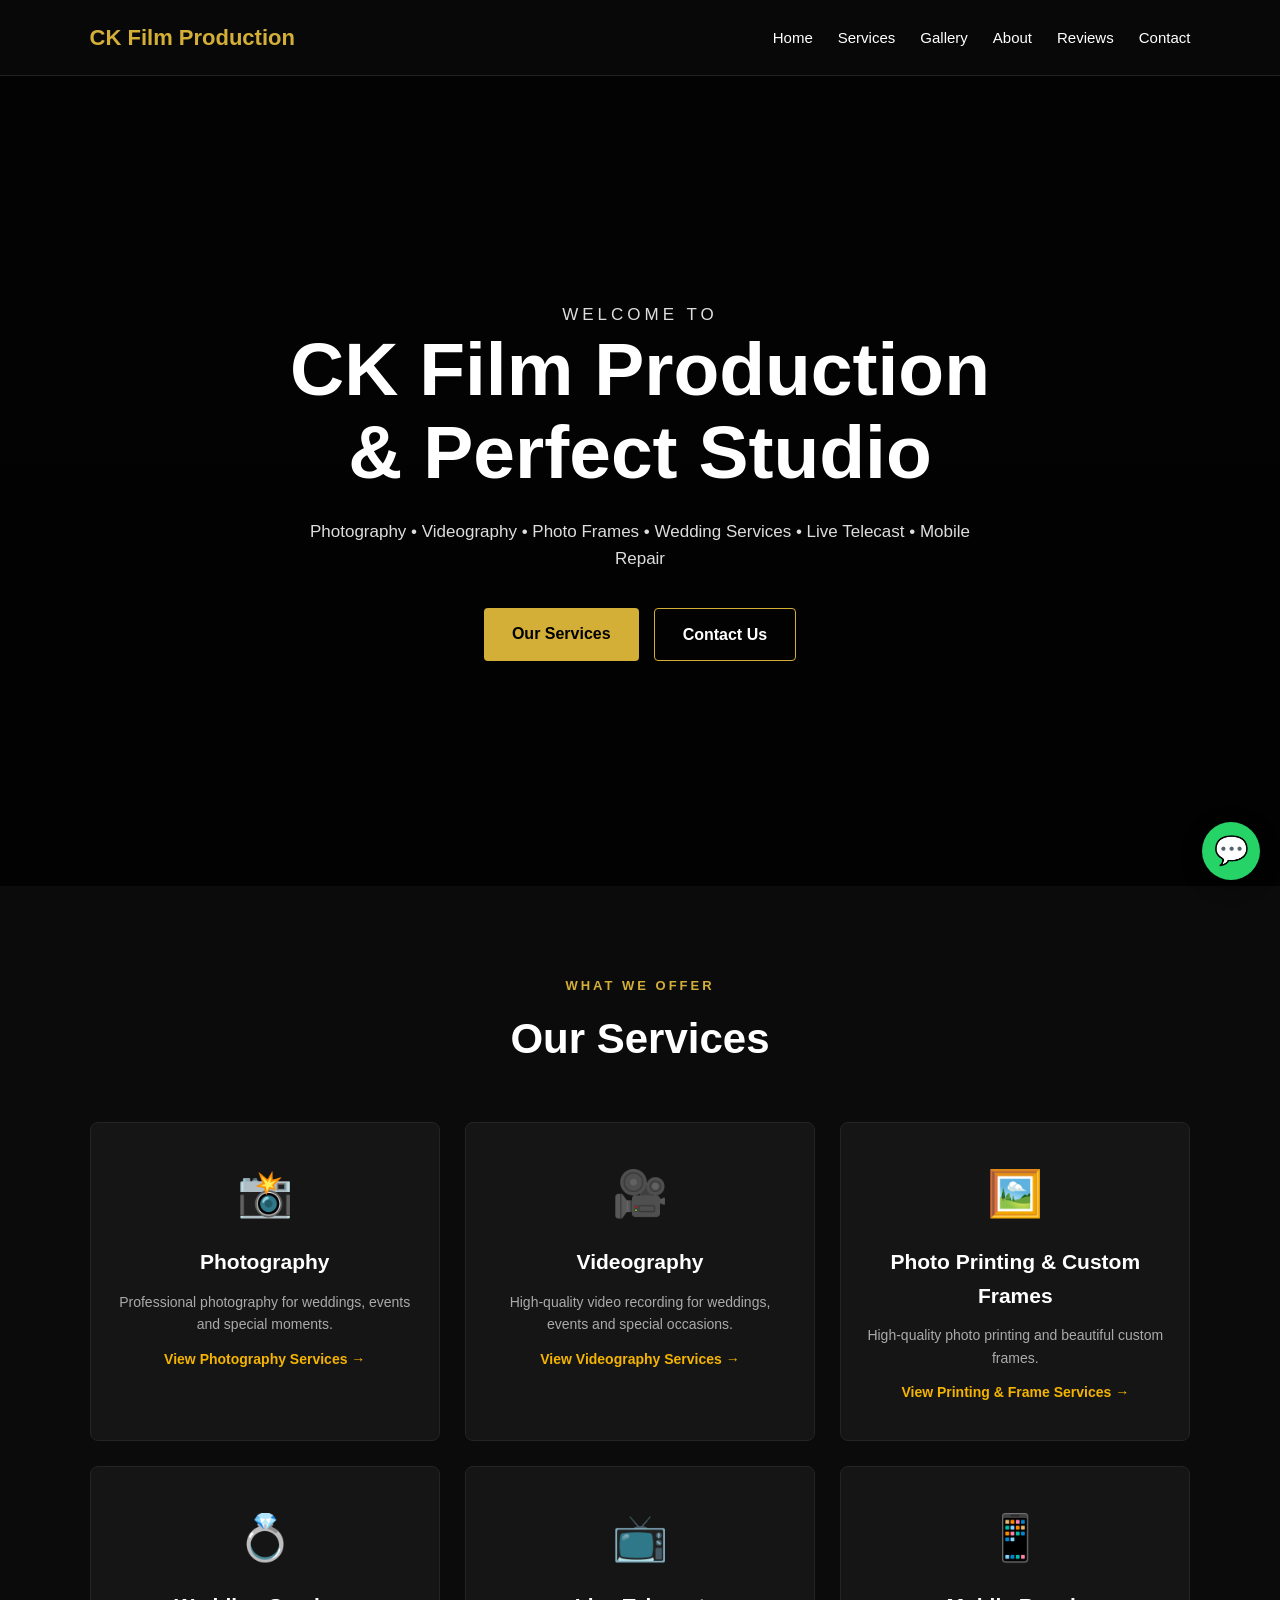
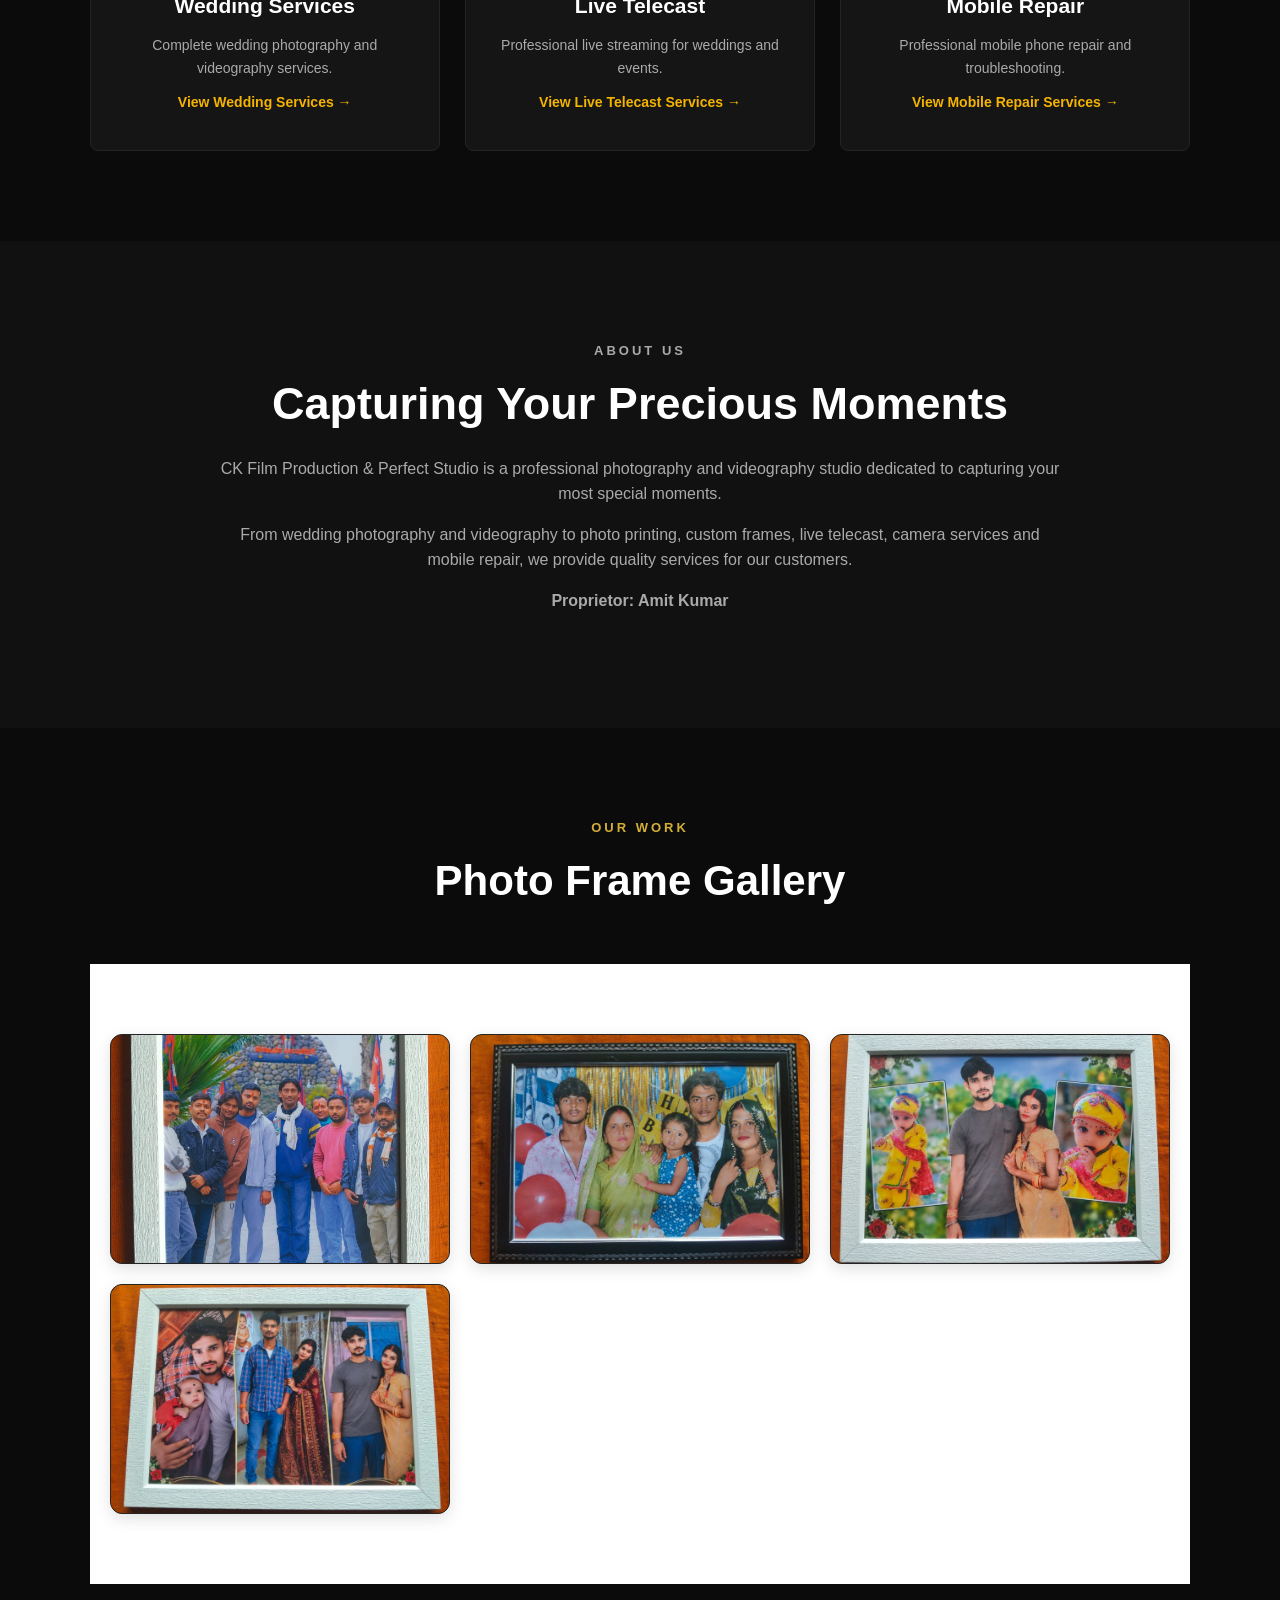
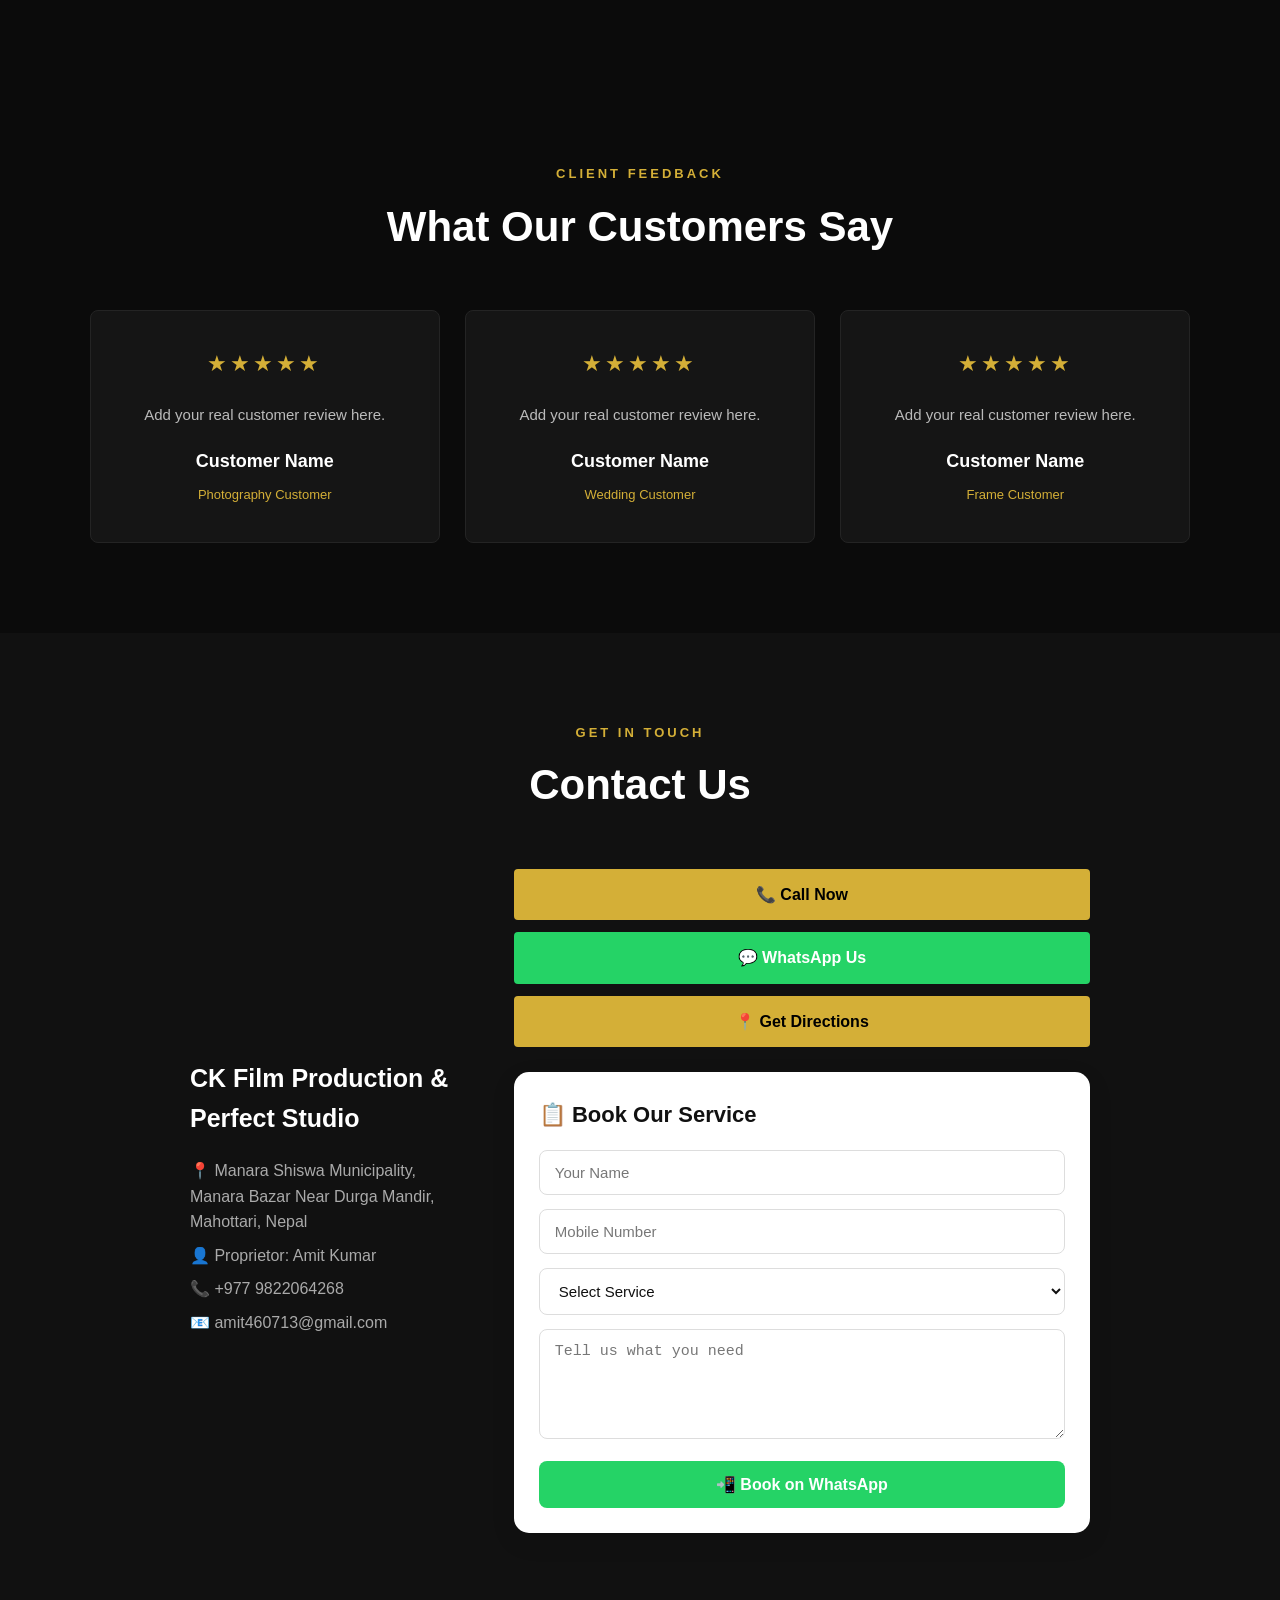
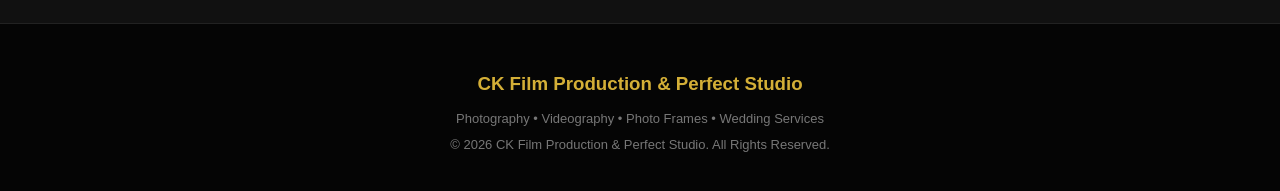
==== commit 449596d5: "Add files via upload" ====
--- a/index.html
+++ b/index.html
@@ -1,1356 +1,1248 @@
-<!DOCTYPE html>
-<html lang="en">
-
-<head>
-    <meta charset="UTF-8">
-    <meta name="viewport" content="width=device-width, initial-scale=1.0">
-
-    <title>CK Film Production & Perfect Studio | Photography in Mahottari</title>
-
-    <meta name="description" content="CK Film Production & Perfect Studio in Manara Bazar, Mahottari, Nepal. Photography, videography, wedding photography, photo printing, custom photo frames, live telecast and mobile repair services.">
-
-    <meta name="keywords" content="CK Film Production, Perfect Studio, photography in Mahottari, photographer in Manara Bazar, wedding photography Mahottari, videography Mahottari, photo frame Mahottari, photo printing Manara Bazar, live telecast Mahottari, mobile repair Manara Bazar">
-
-    <meta name="author" content="CK Film Production & Perfect Studio">
-
-    <meta name="robots" content="index, follow">
-
-    <meta name="theme-color" content="#111111">
-
-    <!-- Open Graph / Facebook / WhatsApp -->
-    <meta property="og:title" content="CK Film Production & Perfect Studio">
-
-    <meta property="og:description" content="Photography, Videography, Wedding Services, Photo Printing, Custom Frames, Live Telecast and Mobile Repair in Mahottari, Nepal.">
-
-    <meta property="og:type" content="website">
-
-    <meta property="og:locale" content="en_NP">
-
-    <link rel="stylesheet" href="style.css">
-
-    <!-- Local Business SEO -->
-    <script type="application/ld+json">
-    {
-      "@context": "https://schema.org",
-      "@type": "LocalBusiness",
-      "name": "CK Film Production & Perfect Studio",
-      "description": "Photography, videography, wedding services, photo printing, custom photo frames, live telecast and mobile repair services.",
-      "telephone": "+9779822064268",
-      "email": "amit460713@gmail.com",
-      "address": {
-        "@type": "PostalAddress",
-        "streetAddress": "Manara Bazar Near Durga Mandir",
-        "addressLocality": "Manara Shiswa Municipality",
-        "addressRegion": "Mahottari",
-        "addressCountry": "NP"
-      },
-      "sameAs": [
-        "https://www.facebook.com/share/1MZZHpgCYL/",
-        "https://www.instagram.com/amitartca/",
-        "https://www.tiktok.com/@ck.film.productio",
-        "https://www.youtube.com/@ckdailyvlog-m4j"
-      ]
-    }
-    </script>
-
-</head>
-
-<body>
-
-    <!-- Floating WhatsApp Button -->
-    <a
-        href="https://wa.me/9779822064268"
-        class="floating-whatsapp"
-        target="_blank"
-        rel="noopener"
-        aria-label="Chat on WhatsApp"
-    >
-        💬
-    </a>
-
-
-    <!-- =========================
-         NAVIGATION
-    ========================== -->
-
-    <header>
-
-        <div class="logo">
-            CK Film Production
-        </div>
-
-        <button class="menu-toggle" id="menuToggle">
-            ☰
-        </button>
-
-        <nav id="mainNav">
-            <a href="#home">Home</a>
-            <a href="#services">Services</a>
-            <a href="#gallery">Gallery</a>
-            <a href="#about">About</a>
-            <a href="#reviews">Reviews</a>
-            <a href="#contact">Contact</a>
-        </nav>
-
-    </header>
-
-
-    <!-- =========================
-         HERO
-    ========================== -->
-
-    <section id="home" class="hero">
-
-        <div class="hero-content">
-
-            <p class="welcome">
-                WELCOME TO
-            </p>
-
-            <h1>
-                CK Film Production<br>
-                & Perfect Studio
-            </h1>
-
-            <p>
-                Photography • Videography • Photo Frames • Wedding Services
-                • Live Telecast • Mobile Repair
-            </p>
-
-            <div class="hero-buttons">
-
-                <a href="#services" class="btn">
-                    Our Services
-                </a>
-
-                <a href="#contact" class="btn outline">
-                    Contact Us
-                </a>
-
-            </div>
-
-        </div>
-
-    </section>
-
-
-    <!-- =========================
-         SERVICES
-    ========================== -->
-
-    <section id="services" class="section">
-
-        <div class="section-title">
-
-            <p>
-                WHAT WE OFFER
-            </p>
-
-            <h2>
-                Our Services
-            </h2>
-
-        </div>
-
-
-        <div class="services-container">
-
-
-            <!-- =========================
-                 PHOTOGRAPHY
-            ========================== -->
-
-            <div class="service-card photography-card" id="photographyCard">
-
-                <div class="icon">
-                    📸
-                </div>
-
-                <h3>
-                    Photography
-                </h3>
-
-                <p>
-                    Professional photography for weddings,
-                    events and special moments.
-                </p>
-
-                <span class="service-more">
-                    View Photography Services →
-                </span>
-
-            </div>
-
-
-            <!-- Photography Popup -->
-
-            <div id="photographyPopup" class="photography-popup">
-
-                <div class="photography-popup-content">
-
-                    <button id="closePhotography" class="close-photography">
-                        ×
-                    </button>
-
-                    <h2>
-                        📸 Photography Services
-                    </h2>
-
-                    <p>
-                        Select the photography service you need
-                    </p>
-
-                    <div class="photography-list">
-
-                        <div class="photography-service">
-                            <h3>💍 Wedding Photography</h3>
-                            <p>Professional wedding photography.</p>
-                            <a href="https://wa.me/9779822064268?text=Hello%20CK%20Film%20Production%2C%20I%20want%20to%20book%20Wedding%20Photography." target="_blank">
-                                Book Now
-                            </a>
-                        </div>
-
-                        <div class="photography-service">
-                            <h3>💑 Pre-Wedding Photography</h3>
-                            <p>Creative pre-wedding photoshoot.</p>
-                            <a href="https://wa.me/9779822064268?text=Hello%20CK%20Film%20Production%2C%20I%20want%20to%20book%20Pre-Wedding%20Photography." target="_blank">
-                                Book Now
-                            </a>
-                        </div>
-
-                        <div class="photography-service">
-                            <h3>💍 Engagement Photography</h3>
-                            <p>Capture your engagement moments.</p>
-                            <a href="https://wa.me/9779822064268?text=Hello%20CK%20Film%20Production%2C%20I%20want%20to%20book%20Engagement%20Photography." target="_blank">
-                                Book Now
-                            </a>
-                        </div>
-
-                        <div class="photography-service">
-                            <h3>🎂 Birthday Photography</h3>
-                            <p>Beautiful birthday memories.</p>
-                            <a href="https://wa.me/9779822064268?text=Hello%20CK%20Film%20Production%2C%20I%20want%20to%20book%20Birthday%20Photography." target="_blank">
-                                Book Now
-                            </a>
-                        </div>
-
-                        <div class="photography-service">
-                            <h3>👶 Baby Photography</h3>
-                            <p>Special photos of your little ones.</p>
-                            <a href="https://wa.me/9779822064268?text=Hello%20CK%20Film%20Production%2C%20I%20want%20to%20book%20Baby%20Photography." target="_blank">
-                                Book Now
-                            </a>
-                        </div>
-
-                        <div class="photography-service">
-                            <h3>👨‍👩‍👧 Family Photography</h3>
-                            <p>Professional family photoshoot.</p>
-                            <a href="https://wa.me/9779822064268?text=Hello%20CK%20Film%20Production%2C%20I%20want%20to%20book%20Family%20Photography." target="_blank">
-                                Book Now
-                            </a>
-                        </div>
-
-                        <div class="photography-service">
-                            <h3>🎉 Event Photography</h3>
-                            <p>Photography for events and functions.</p>
-                            <a href="https://wa.me/9779822064268?text=Hello%20CK%20Film%20Production%2C%20I%20want%20to%20book%20Event%20Photography." target="_blank">
-                                Book Now
-                            </a>
-                        </div>
-
-                        <div class="photography-service">
-                            <h3>🪪 Passport & ID Photo</h3>
-                            <p>Passport, visa and ID photographs.</p>
-                            <a href="https://wa.me/9779822064268?text=Hello%20CK%20Film%20Production%2C%20I%20want%20to%20book%20Passport%20or%20ID%20Photo." target="_blank">
-                                Book Now
-                            </a>
-                        </div>
-
-                        <div class="photography-service">
-                            <h3>🧑‍💼 Professional Portrait</h3>
-                            <p>Professional photos for profile and business.</p>
-                            <a href="https://wa.me/9779822064268?text=Hello%20CK%20Film%20Production%2C%20I%20want%20to%20book%20Professional%20Portrait." target="_blank">
-                                Book Now
-                            </a>
-                        </div>
-
-                    </div>
-
-                </div>
-
-            </div>
-
-
-            <!-- =========================
-                 VIDEOGRAPHY
-            ========================== -->
-
-            <div class="service-card videography-card" id="videographyCard">
-
-                <div class="icon">
-                    🎥
-                </div>
-
-                <h3>
-                    Videography
-                </h3>
-
-                <p>
-                    High-quality video recording for weddings,
-                    events and special occasions.
-                </p>
-
-                <span class="service-more">
-                    View Videography Services →
-                </span>
-
-            </div>
-
-
-            <!-- Videography Popup -->
-
-            <div id="videographyPopup" class="videography-popup">
-
-                <div class="videography-popup-content">
-
-                    <button id="closeVideography" class="close-videography">
-                        ×
-                    </button>
-
-                    <h2>
-                        🎥 Videography Services
-                    </h2>
-
-                    <p>
-                        Select the videography service you need
-                    </p>
-
-                    <div class="videography-list">
-
-                        <div class="videography-service">
-                            <h3>💍 Wedding Videography</h3>
-                            <p>Professional wedding video coverage.</p>
-                            <a href="https://wa.me/9779822064268?text=Hello%20CK%20Film%20Production%2C%20I%20want%20to%20book%20Wedding%20Videography." target="_blank">
-                                Book Now
-                            </a>
-                        </div>
-
-                        <div class="videography-service">
-                            <h3>🎉 Event Videography</h3>
-                            <p>Complete video coverage for events and functions.</p>
-                            <a href="https://wa.me/9779822064268?text=Hello%20CK%20Film%20Production%2C%20I%20want%20to%20book%20Event%20Videography." target="_blank">
-                                Book Now
-                            </a>
-                        </div>
-
-                        <div class="videography-service">
-                            <h3>🎵 Music Video</h3>
-                            <p>Creative music video shooting and production.</p>
-                            <a href="https://wa.me/9779822064268?text=Hello%20CK%20Film%20Production%2C%20I%20want%20to%20book%20Music%20Video." target="_blank">
-                                Book Now
-                            </a>
-                        </div>
-
-                        <div class="videography-service">
-                            <h3>📹 Live Event Recording</h3>
-                            <p>Professional recording of your important events.</p>
-                            <a href="https://wa.me/9779822064268?text=Hello%20CK%20Film%20Production%2C%20I%20want%20to%20book%20Live%20Event%20Recording." target="_blank">
-                                Book Now
-                            </a>
-                        </div>
-
-                        <div class="videography-service">
-                            <h3>🎬 Cinematic Video</h3>
-                            <p>Cinematic-style professional video production.</p>
-                            <a href="https://wa.me/9779822064268?text=Hello%20CK%20Film%20Production%2C%20I%20want%20to%20book%20Cinematic%20Video." target="_blank">
-                                Book Now
-                            </a>
-                        </div>
-
-                        <div class="videography-service">
-                            <h3>📱 Social Media Video</h3>
-                            <p>Videos for TikTok, Instagram, Facebook and YouTube.</p>
-                            <a href="https://wa.me/9779822064268?text=Hello%20CK%20Film%20Production%2C%20I%20want%20to%20book%20Social%20Media%20Video." target="_blank">
-                                Book Now
-                            </a>
-                        </div>
-
-                    </div>
-
-                </div>
-
-            </div>
-
-
-            <!-- =========================
-                 PHOTO FRAMES
-            ========================== -->
-
-            <div class="service-card frames-card" id="framesCard">
-
-                <div class="icon">
-                    🖼️
-                </div>
-
-                <h3>
-                    Photo Printing & Custom Frames
-                </h3>
-
-                <p>
-                    High-quality photo printing and beautiful custom frames.
-                </p>
-
-                <span class="service-more">
-                    View Printing & Frame Services →
-                </span>
-
-            </div>
-
-
-            <!-- Frames Popup -->
-
-            <div id="framesPopup" class="frames-popup">
-
-                <div class="frames-popup-content">
-
-                    <button id="closeFrames" class="close-frames">
-                        ×
-                    </button>
-
-                    <h2>
-                        🖼️ Photo Printing & Custom Frames
-                    </h2>
-
-                    <p>
-                        Select the service you need
-                    </p>
-
-                    <div class="frames-list">
-
-                        <div class="frames-service">
-                            <h3>📸 Photo Printing</h3>
-                            <p>High-quality photo printing in different sizes.</p>
-                            <a href="https://wa.me/9779822064268?text=Hello%20CK%20Film%20Production%2C%20I%20want%20to%20book%20Photo%20Printing." target="_blank">
-                                Book Now
-                            </a>
-                        </div>
-
-                        <div class="frames-service">
-                            <h3>🖼️ Custom Photo Frame</h3>
-                            <p>Beautiful custom frames for your favorite photos.</p>
-                            <a href="https://wa.me/9779822064268?text=Hello%20CK%20Film%20Production%2C%20I%20want%20to%20order%20a%20Custom%20Photo%20Frame." target="_blank">
-                                Book Now
-                            </a>
-                        </div>
-
-                        <div class="frames-service">
-                            <h3>👨‍👩‍👧 Family Photo Frame</h3>
-                            <p>Special frames for family memories.</p>
-                            <a href="https://wa.me/9779822064268?text=Hello%20CK%20Film%20Production%2C%20I%20want%20to%20order%20a%20Family%20Photo%20Frame." target="_blank">
-                                Book Now
-                            </a>
-                        </div>
-
-                        <div class="frames-service">
-                            <h3>💍 Wedding Photo Frame</h3>
-                            <p>Premium frames for wedding memories.</p>
-                            <a href="https://wa.me/9779822064268?text=Hello%20CK%20Film%20Production%2C%20I%20want%20to%20order%20a%20Wedding%20Photo%20Frame." target="_blank">
-                                Book Now
-                            </a>
-                        </div>
-
-                        <div class="frames-service">
-                            <h3>🪪 Passport & ID Photos</h3>
-                            <p>Passport, visa and ID photo printing.</p>
-                            <a href="https://wa.me/9779822064268?text=Hello%20CK%20Film%20Production%2C%20I%20want%20to%20order%20Passport%20or%20ID%20Photos." target="_blank">
-                                Book Now
-                            </a>
-                        </div>
-
-                        <div class="frames-service">
-                            <h3>📄 Document Printing</h3>
-                            <p>Quality printing for documents and papers.</p>
-                            <a href="https://wa.me/9779822064268?text=Hello%20CK%20Film%20Production%2C%20I%20want%20to%20book%20Document%20Printing." target="_blank">
-                                Book Now
-                            </a>
-                        </div>
-
-                    </div>
-
-                </div>
-
-            </div>
-
-
-            <!-- =========================
-                 WEDDING
-            ========================== -->
-
-            <div class="service-card wedding-card" id="weddingCard">
-
-                <div class="icon">
-                    💍
-                </div>
-
-                <h3>
-                    Wedding Services
-                </h3>
-
-                <p>
-                    Complete wedding photography and videography services.
-                </p>
-
-                <span class="service-more">
-                    View Wedding Services →
-                </span>
-
-            </div>
-
-
-            <!-- Wedding Popup -->
-
-            <div id="weddingPopup" class="wedding-popup">
-
-                <div class="wedding-popup-content">
-
-                    <button id="closeWedding" class="close-wedding">
-                        ×
-                    </button>
-
-                    <h2>
-                        💍 Wedding Services
-                    </h2>
-
-                    <p>
-                        Select the wedding service you need
-                    </p>
-
-                    <div class="wedding-list">
-
-                        <div class="wedding-service">
-                            <h3>📸 Wedding Photography</h3>
-                            <p>Professional photography for your special day.</p>
-                            <a href="https://wa.me/9779822064268?text=Hello%20CK%20Film%20Production%2C%20I%20want%20to%20book%20Wedding%20Photography." target="_blank">
-                                Book Now
-                            </a>
-                        </div>
-
-                        <div class="wedding-service">
-                            <h3>🎥 Wedding Videography</h3>
-                            <p>Complete cinematic video coverage of your wedding.</p>
-                            <a href="https://wa.me/9779822064268?text=Hello%20CK%20Film%20Production%2C%20I%20want%20to%20book%20Wedding%20Videography." target="_blank">
-                                Book Now
-                            </a>
-                        </div>
-
-                        <div class="wedding-service">
-                            <h3>💑 Pre-Wedding Shoot</h3>
-                            <p>Creative pre-wedding photography and video.</p>
-                            <a href="https://wa.me/9779822064268?text=Hello%20CK%20Film%20Production%2C%20I%20want%20to%20book%20a%20Pre-Wedding%20Shoot." target="_blank">
-                                Book Now
-                            </a>
-                        </div>
-
-                        <div class="wedding-service">
-                            <h3>🎬 Cinematic Wedding Film</h3>
-                            <p>A cinematic film capturing your wedding memories.</p>
-                            <a href="https://wa.me/9779822064268?text=Hello%20CK%20Film%20Production%2C%20I%20want%20to%20book%20a%20Cinematic%20Wedding%20Film." target="_blank">
-                                Book Now
-                            </a>
-                        </div>
-
-                        <div class="wedding-service">
-                            <h3>📡 Live Telecast</h3>
-                            <p>Live stream your wedding for friends and family.</p>
-                            <a href="https://wa.me/9779822064268?text=Hello%20CK%20Film%20Production%2C%20I%20want%20to%20book%20Wedding%20Live%20Telecast." target="_blank">
-                                Book Now
-                            </a>
-                        </div>
-
-                        <div class="wedding-service">
-                            <h3>🖼️ Wedding Photo Album</h3>
-                            <p>Beautifully designed wedding photo albums.</p>
-                            <a href="https://wa.me/9779822064268?text=Hello%20CK%20Film%20Production%2C%20I%20want%20to%20order%20a%20Wedding%20Photo%20Album." target="_blank">
-                                Book Now
-                            </a>
-                        </div>
-
-                    </div>
-
-                </div>
-
-            </div>
-
-
-            <!-- =========================
-                 LIVE TELECAST
-            ========================== -->
-
-            <div class="service-card live-card" id="liveCard">
-
-                <div class="icon">
-                    📺
-                </div>
-
-                <h3>
-                    Live Telecast
-                </h3>
-
-                <p>
-                    Professional live streaming for weddings and events.
-                </p>
-
-                <span class="service-more">
-                    View Live Telecast Services →
-                </span>
-
-            </div>
-
-
-            <!-- Live Popup -->
-
-            <div id="livePopup" class="live-popup">
-
-                <div class="live-popup-content">
-
-                    <button id="closeLive" class="close-live">
-                        ×
-                    </button>
-
-                    <h2>
-                        📺 Live Telecast Services
-                    </h2>
-
-                    <p>
-                        Select the live streaming service you need
-                    </p>
-
-                    <div class="live-list">
-
-                        <div class="live-service">
-                            <h3>💍 Wedding Live</h3>
-                            <p>Live stream your wedding for family and friends.</p>
-                            <a href="https://wa.me/9779822064268?text=Hello%20CK%20Film%20Production%2C%20I%20want%20to%20book%20Wedding%20Live%20Telecast." target="_blank">
-                                Book Now
-                            </a>
-                        </div>
-
-                        <div class="live-service">
-                            <h3>🎉 Event Live</h3>
-                            <p>Professional live streaming for events and functions.</p>
-                            <a href="https://wa.me/9779822064268?text=Hello%20CK%20Film%20Production%2C%20I%20want%20to%20book%20Event%20Live%20Telecast." target="_blank">
-                                Book Now
-                            </a>
-                        </div>
-
-                        <div class="live-service">
-                            <h3>📱 Facebook Live</h3>
-                            <p>Live streaming directly to Facebook.</p>
-                            <a href="https://wa.me/9779822064268?text=Hello%20CK%20Film%20Production%2C%20I%20want%20to%20book%20Facebook%20Live." target="_blank">
-                                Book Now
-                            </a>
-                        </div>
-
-                        <div class="live-service">
-                            <h3>▶️ YouTube Live</h3>
-                            <p>Professional live streaming on YouTube.</p>
-                            <a href="https://wa.me/9779822064268?text=Hello%20CK%20Film%20Production%2C%20I%20want%20to%20book%20YouTube%20Live." target="_blank">
-                                Book Now
-                            </a>
-                        </div>
-
-                        <div class="live-service">
-                            <h3>📡 Multi-Camera Live</h3>
-                            <p>Multi-camera setup for professional live coverage.</p>
-                            <a href="https://wa.me/9779822064268?text=Hello%20CK%20Film%20Production%2C%20I%20want%20to%20book%20Multi-Camera%20Live%20Streaming." target="_blank">
-                                Book Now
-                            </a>
-                        </div>
-
-                        <div class="live-service">
-                            <h3>🎬 Live Production</h3>
-                            <p>Complete live production and streaming setup.</p>
-                            <a href="https://wa.me/9779822064268?text=Hello%20CK%20Film%20Production%2C%20I%20want%20to%20book%20Live%20Production." target="_blank">
-                                Book Now
-                            </a>
-                        </div>
-
-                    </div>
-
-                </div>
-
-            </div>
-
-
-            <!-- =========================
-                 MOBILE REPAIR
-            ========================== -->
-
-            <div class="service-card mobile-repair-card" id="mobileRepairCard">
-
-                <div class="icon">
-                    📱
-                </div>
-
-                <h3>
-                    Mobile Repair
-                </h3>
-
-                <p>
-                    Professional mobile phone repair and troubleshooting.
-                </p>
-
-                <span class="service-more">
-                    View Mobile Repair Services →
-                </span>
-
-            </div>
-
-
-            <!-- Mobile Repair Popup -->
-
-            <div id="mobileRepairPopup" class="mobile-repair-popup">
-
-                <div class="mobile-repair-popup-content">
-
-                    <button id="closeMobileRepair" class="close-mobile-repair">
-                        ×
-                    </button>
-
-                    <h2>
-                        📱 Mobile Repair Services
-                    </h2>
-
-                    <p>
-                        Select the repair service you need
-                    </p>
-
-                    <div class="mobile-repair-list">
-
-                        <div class="mobile-repair-service">
-                            <h3>🔋 Battery Replacement</h3>
-                            <p>Battery checking and replacement service.</p>
-                            <a href="https://wa.me/9779822064268?text=Hello%20CK%20Film%20Production%2C%20I%20need%20Mobile%20Battery%20Replacement." target="_blank">
-                                Book Now
-                            </a>
-                        </div>
-
-                        <div class="mobile-repair-service">
-                            <h3>📱 Display Repair</h3>
-                            <p>Mobile display and touchscreen replacement.</p>
-                            <a href="https://wa.me/9779822064268?text=Hello%20CK%20Film%20Production%2C%20I%20need%20Mobile%20Display%20Repair." target="_blank">
-                                Book Now
-                            </a>
-                        </div>
-
-                        <div class="mobile-repair-service">
-                            <h3>🔌 Charging Repair</h3>
-                            <p>Charging port and charging problem repair.</p>
-                            <a href="https://wa.me/9779822064268?text=Hello%20CK%20Film%20Production%2C%20I%20need%20Mobile%20Charging%20Repair." target="_blank">
-                                Book Now
-                            </a>
-                        </div>
-
-                        <div class="mobile-repair-service">
-                            <h3>🔊 Speaker & Mic Repair</h3>
-                            <p>Speaker, microphone and sound problem repair.</p>
-                            <a href="https://wa.me/9779822064268?text=Hello%20CK%20Film%20Production%2C%20I%20need%20Speaker%20or%20Mic%20Repair." target="_blank">
-                                Book Now
-                            </a>
-                        </div>
-
-                        <div class="mobile-repair-service">
-                            <h3>📷 Camera Repair</h3>
-                            <p>Front and rear camera problem diagnosis and repair.</p>
-                            <a href="https://wa.me/9779822064268?text=Hello%20CK%20Film%20Production%2C%20I%20need%20Mobile%20Camera%20Repair." target="_blank">
-                                Book Now
-                            </a>
-                        </div>
-
-                        <div class="mobile-repair-service">
-                            <h3>⚙️ Software Problem</h3>
-                            <p>Software, update and phone troubleshooting service.</p>
-                            <a href="https://wa.me/9779822064268?text=Hello%20CK%20Film%20Production%2C%20I%20need%20Mobile%20Software%20Repair." target="_blank">
-                                Book Now
-                            </a>
-                        </div>
-
-                    </div>
-
-                </div>
-
-            </div>
-
-
-        </div>
-
-    </section>
-
-
-    <!-- =========================
-         ABOUT
-    ========================== -->
-
-    <section id="about" class="about">
-
-        <div class="about-content">
-
-            <p class="small-title">
-                ABOUT US
-            </p>
-
-            <h2>
-                Capturing Your Precious Moments
-            </h2>
-
-            <p>
-                CK Film Production & Perfect Studio is a
-                professional photography and videography studio
-                dedicated to capturing your most special moments.
-            </p>
-
-            <p>
-                From wedding photography and videography to
-                photo printing, custom frames, live telecast,
-                camera services and mobile repair, we provide
-                quality services for our customers.
-            </p>
-
-            <p>
-                <strong>
-                    Proprietor: Amit Kumar
-                </strong>
-            </p>
-
-        </div>
-
-    </section>
-
-
-    <!-- =========================
-         GALLERY
-    ========================== -->
-
-    <section id="gallery" class="section">
-
-        <div class="section-title">
-
-            <p>
-                OUR WORK
-            </p>
-
-            <h2>
-                Photo Frame Gallery
-            </h2>
-
-        </div>
-
-        <div class="gallery">
-
-            <div class="gallery-item">
-
-                <img
-                    src="images/frame1.jpg"
-                    alt="Custom Photo Frame"
-                >
-
-                <div class="gallery-caption">
-
-                    <h3>
-                        Custom Photo Frame
-                    </h3>
-
-                    <p>
-                        Beautiful frame for your special memories.
-                    </p>
-
-                </div>
-
-            </div>
-
-
-            <div class="gallery-item">
-
-                <img
-                    src="images/frame2.jpg"
-                    alt="Wedding Photo Frame"
-                >
-
-                <div class="gallery-caption">
-
-                    <h3>
-                        Wedding Photo Frame
-                    </h3>
-
-                    <p>
-                        Elegant frames for wedding memories.
-                    </p>
-
-                </div>
-
-            </div>
-
-
-            <div class="gallery-item">
-
-                <img
-                    src="images/frame3.jpg"
-                    alt="Premium Photo Frame"
-                >
-
-                <div class="gallery-caption">
-
-                    <h3>
-                        Premium Photo Frame
-                    </h3>
-
-                    <p>
-                        Premium designs for your favorite photos.
-                    </p>
-
-                </div>
-
-            </div>
-
-
-            <div class="gallery-item">
-
-                <img
-                    src="images/frame4.jpg"
-                    alt="Beautiful Photo Frame"
-                >
-
-                <div class="gallery-caption">
-
-                    <h3>
-                        Beautiful Photo Frame
-                    </h3>
-
-                    <p>
-                        Stylish frames made for special moments.
-                    </p>
-
-                </div>
-
-            </div>
-
-
-            <div class="gallery-item">
-
-                <img
-                    src="images/frame5.jpg"
-                    alt="Family Photo Frame"
-                >
-
-                <div class="gallery-caption">
-
-                    <h3>
-                        Family Photo Frame
-                    </h3>
-
-                    <p>
-                        Keep your family memories beautiful.
-                    </p>
-
-                </div>
-
-            </div>
-
-
-            <div class="gallery-item">
-
-                <img
-                    src="images/frame6.jpg"
-                    alt="Kids Photo Frame"
-                >
-
-                <div class="gallery-caption">
-
-                    <h3>
-                        Kids Photo Frame
-                    </h3>
-
-                    <p>
-                        Special frames for children's memories.
-                    </p>
-
-                </div>
-
-            </div>
-
-        </div>
-
-    </section>
-
-
-    <!-- =========================
-         CUSTOMER REVIEWS
-    ========================== -->
-
-    <section id="reviews" class="section reviews-section">
-
-        <div class="section-title">
-
-            <p>
-                CLIENT FEEDBACK
-            </p>
-
-            <h2>
-                What Our Customers Say
-            </h2>
-
-        </div>
-
-        <div class="reviews-container">
-
-            <div class="review-card">
-
-                <div class="stars">
-                    ★★★★★
-                </div>
-
-                <p class="review-text">
-                    Add your real customer review here.
-                </p>
-
-                <h3>
-                    Customer Name
-                </h3>
-
-                <span>
-                    Photography Customer
-                </span>
-
-            </div>
-
-
-            <div class="review-card">
-
-                <div class="stars">
-                    ★★★★★
-                </div>
-
-                <p class="review-text">
-                    Add your real customer review here.
-                </p>
-
-                <h3>
-                    Customer Name
-                </h3>
-
-                <span>
-                    Wedding Customer
-                </span>
-
-            </div>
-
-
-            <div class="review-card">
-
-                <div class="stars">
-                    ★★★★★
-                </div>
-
-                <p class="review-text">
-                    Add your real customer review here.
-                </p>
-
-                <h3>
-                    Customer Name
-                </h3>
-
-                <span>
-                    Frame Customer
-                </span>
-
-            </div>
-
-        </div>
-
-    </section>
-
-
-    <!-- =========================
-         CONTACT
-    ========================== -->
-
-    <section id="contact" class="contact">
-
-        <div class="section-title">
-
-            <p>
-                GET IN TOUCH
-            </p>
-
-            <h2>
-                Contact Us
-            </h2>
-
-        </div>
-
-
-        <div class="contact-container">
-
-
-            <!-- Contact Information -->
-
-            <div class="contact-info">
-
-                <h3>
-                    CK Film Production & Perfect Studio
-                </h3>
-
-                <p>
-                    📍 Manara Shiswa Municipality,
-                    Manara Bazar Near Durga Mandir,
-                    Mahottari, Nepal
-                </p>
-
-                <p>
-                    👤 Proprietor: Amit Kumar
-                </p>
-
-                <p>
-                    📞 +977 9822064268
-                </p>
-
-                <p>
-                    📧 amit460713@gmail.com
-                </p>
-
-            </div>
-
-
-            <!-- Contact Buttons + Booking -->
-
-            <div class="contact-right">
-
-
-                <div class="contact-buttons">
-
-                    <a
-                        href="tel:+9779822064268"
-                        class="contact-btn"
-                    >
-                        📞 Call Now
-                    </a>
-
-
-                    <a
-                        href="https://wa.me/9779822064268"
-                        class="contact-btn whatsapp"
-                        target="_blank"
-                    >
-                        💬 WhatsApp Us
-                    </a>
-
-
-                    <a
-                        href="https://maps.app.goo.gl/427zH22tysJ4hZRc8"
-                        class="contact-btn"
-                        target="_blank"
-                    >
-                        📍 Get Directions
-                    </a>
-
-                </div>
-
-
-                <!-- =========================
-                     BOOKING FORM
-                ========================== -->
-
-                <div class="booking-box">
-
-                    <h3>
-                        📋 Book Our Service
-                    </h3>
-
-                    <input
-                        type="text"
-                        id="bookingName"
-                        placeholder="Your Name"
-                    >
-
-                    <input
-                        type="tel"
-                        id="bookingPhone"
-                        placeholder="Mobile Number"
-                    >
-
-                    <select id="bookingService">
-
-                        <option value="">
-                            Select Service
-                        </option>
-
-                        <option>
-                            Photography
-                        </option>
-
-                        <option>
-                            Videography
-                        </option>
-
-                        <option>
-                            Photo Printing & Custom Frames
-                        </option>
-
-                        <option>
-                            Wedding Services
-                        </option>
-
-                        <option>
-                            Live Telecast
-                        </option>
-
-                        <option>
-                            Mobile Repair
-                        </option>
-
-                    </select>
-
-
-                    <textarea
-                        id="bookingMessage"
-                        placeholder="Tell us what you need"
-                    ></textarea>
-
-
-                    <button
-                        type="button"
-                        onclick="sendBookingToWhatsApp()"
-                    >
-                        📲 Book on WhatsApp
-                    </button>
-
-                </div>
-
-            </div>
-
-        </div>
-
-    </section>
-
-
-    <!-- =========================
-         FOOTER
-    ========================== -->
-
-    <!-- =========================
-     FOOTER
-========================== -->
-
-<footer>
-
-    <div class="footer-content">
-
-        <h3>
-            CK Film Production & Perfect Studio
-        </h3>
-
-        <p>
-            Photography • Videography • Photo Frames • Wedding Services
-        </p>
-
-
-        <!-- =========================
-             FOLLOW THE STUDIO
-        ========================== -->
-
-        <div class="follow-studio">
-
-            <h3>FOLLOW THE STUDIO</h3>
-
-            <a
-                href="https://www.facebook.com/share/1MZZHpgCYL/"
-                target="_blank"
-                rel="noopener noreferrer"
-                class="social-link facebook"
-            >
-                <span class="social-icon">f</span>
-                <span>Facebook</span>
-            </a>
-
-
-            <a
-                href="https://www.instagram.com/amitartca/"
-                target="_blank"
-                rel="noopener noreferrer"
-                class="social-link instagram"
-            >
-                <span class="social-icon">◎</span>
-                <span>Instagram</span>
-            </a>
-
-
-            <a
-                href="https://www.tiktok.com/@ck.film.productio"
-                target="_blank"
-                rel="noopener noreferrer"
-                class="social-link tiktok"
-            >
-                <span class="social-icon">♪</span>
-                <span>TikTok</span>
-            </a>
-
-
-            <a
-                href="https://www.youtube.com/@ckdailyvlog-m4j"
-                target="_blank"
-                rel="noopener noreferrer"
-                class="social-link youtube"
-            >
-                <span class="social-icon">▶</span>
-                <span>YouTube</span>
-            </a>
-
-        </div>
-
-
-        <p class="copyright">
-            © 2026 CK Film Production & Perfect Studio.
-            All Rights Reserved.
-        </p>
-
-    </div>
-
-</footer>
-
-
-    <!-- =========================
-         GALLERY LIGHTBOX
-    ========================== -->
-
-    <div class="lightbox" id="lightbox">
-
-        <span
-            class="lightbox-close"
-            id="lightboxClose"
-        >
-            &times;
-        </span>
-
-        <img
-            id="lightboxImage"
-            src=""
-            alt="Gallery Image"
-        >
-
-    </div>
-
-
-    <!-- JavaScript -->
-
-    <script src="script.js"></script>
-
-    <button
-        id="backToTop"
-        title="Back to Top"
-    >
-        ↑
-    </button>
-
-</body>
-
+<!DOCTYPE html>
+<html lang="en">
+
+<head>
+    <meta charset="UTF-8">
+    <meta name="viewport" content="width=device-width, initial-scale=1.0">
+
+    <title>CK Film Production & Perfect Studio</title>
+
+    <link rel="stylesheet" href="style.css">
+</head>
+
+<body>
+
+    <!-- Floating WhatsApp Button -->
+    <a
+        href="https://wa.me/9779822064268"
+        class="floating-whatsapp"
+        target="_blank"
+        rel="noopener"
+        aria-label="Chat on WhatsApp"
+    >
+        💬
+    </a>
+
+
+    <!-- =========================
+         NAVIGATION
+    ========================== -->
+
+    <header>
+
+        <div class="logo">
+            CK Film Production
+        </div>
+
+        <button class="menu-toggle" id="menuToggle">
+            ☰
+        </button>
+
+        <nav id="mainNav">
+            <a href="#home">Home</a>
+            <a href="#services">Services</a>
+            <a href="#gallery">Gallery</a>
+            <a href="#about">About</a>
+            <a href="#reviews">Reviews</a>
+            <a href="#contact">Contact</a>
+        </nav>
+
+    </header>
+
+
+    <!-- =========================
+         HERO
+    ========================== -->
+
+    <section id="home" class="hero">
+
+        <div class="hero-content">
+
+            <p class="welcome">
+                WELCOME TO
+            </p>
+
+            <h1>
+                CK Film Production<br>
+                & Perfect Studio
+            </h1>
+
+            <p>
+                Photography • Videography • Photo Frames • Wedding Services
+                • Live Telecast • Mobile Repair
+            </p>
+
+            <div class="hero-buttons">
+
+                <a href="#services" class="btn">
+                    Our Services
+                </a>
+
+                <a href="#contact" class="btn outline">
+                    Contact Us
+                </a>
+
+            </div>
+
+        </div>
+
+    </section>
+
+
+    <!-- =========================
+         SERVICES
+    ========================== -->
+
+    <section id="services" class="section">
+
+        <div class="section-title">
+
+            <p>
+                WHAT WE OFFER
+            </p>
+
+            <h2>
+                Our Services
+            </h2>
+
+        </div>
+
+
+        <div class="services-container">
+
+
+            <!-- =========================
+                 PHOTOGRAPHY
+            ========================== -->
+
+            <div class="service-card photography-card" id="photographyCard">
+
+                <div class="icon">
+                    📸
+                </div>
+
+                <h3>
+                    Photography
+                </h3>
+
+                <p>
+                    Professional photography for weddings,
+                    events and special moments.
+                </p>
+
+                <span class="service-more">
+                    View Photography Services →
+                </span>
+
+            </div>
+
+
+            <!-- Photography Popup -->
+
+            <div id="photographyPopup" class="photography-popup">
+
+                <div class="photography-popup-content">
+
+                    <button id="closePhotography" class="close-photography">
+                        ×
+                    </button>
+
+                    <h2>
+                        📸 Photography Services
+                    </h2>
+
+                    <p>
+                        Select the photography service you need
+                    </p>
+
+                    <div class="photography-list">
+
+                        <div class="photography-service">
+                            <h3>💍 Wedding Photography</h3>
+                            <p>Professional wedding photography.</p>
+                            <a href="https://wa.me/9779822064268?text=Hello%20CK%20Film%20Production%2C%20I%20want%20to%20book%20Wedding%20Photography." target="_blank">
+                                Book Now
+                            </a>
+                        </div>
+
+                        <div class="photography-service">
+                            <h3>💑 Pre-Wedding Photography</h3>
+                            <p>Creative pre-wedding photoshoot.</p>
+                            <a href="https://wa.me/9779822064268?text=Hello%20CK%20Film%20Production%2C%20I%20want%20to%20book%20Pre-Wedding%20Photography." target="_blank">
+                                Book Now
+                            </a>
+                        </div>
+
+                        <div class="photography-service">
+                            <h3>💍 Engagement Photography</h3>
+                            <p>Capture your engagement moments.</p>
+                            <a href="https://wa.me/9779822064268?text=Hello%20CK%20Film%20Production%2C%20I%20want%20to%20book%20Engagement%20Photography." target="_blank">
+                                Book Now
+                            </a>
+                        </div>
+
+                        <div class="photography-service">
+                            <h3>🎂 Birthday Photography</h3>
+                            <p>Beautiful birthday memories.</p>
+                            <a href="https://wa.me/9779822064268?text=Hello%20CK%20Film%20Production%2C%20I%20want%20to%20book%20Birthday%20Photography." target="_blank">
+                                Book Now
+                            </a>
+                        </div>
+
+                        <div class="photography-service">
+                            <h3>👶 Baby Photography</h3>
+                            <p>Special photos of your little ones.</p>
+                            <a href="https://wa.me/9779822064268?text=Hello%20CK%20Film%20Production%2C%20I%20want%20to%20book%20Baby%20Photography." target="_blank">
+                                Book Now
+                            </a>
+                        </div>
+
+                        <div class="photography-service">
+                            <h3>👨‍👩‍👧 Family Photography</h3>
+                            <p>Professional family photoshoot.</p>
+                            <a href="https://wa.me/9779822064268?text=Hello%20CK%20Film%20Production%2C%20I%20want%20to%20book%20Family%20Photography." target="_blank">
+                                Book Now
+                            </a>
+                        </div>
+
+                        <div class="photography-service">
+                            <h3>🎉 Event Photography</h3>
+                            <p>Photography for events and functions.</p>
+                            <a href="https://wa.me/9779822064268?text=Hello%20CK%20Film%20Production%2C%20I%20want%20to%20book%20Event%20Photography." target="_blank">
+                                Book Now
+                            </a>
+                        </div>
+
+                        <div class="photography-service">
+                            <h3>🪪 Passport & ID Photo</h3>
+                            <p>Passport, visa and ID photographs.</p>
+                            <a href="https://wa.me/9779822064268?text=Hello%20CK%20Film%20Production%2C%20I%20want%20to%20book%20Passport%20or%20ID%20Photo." target="_blank">
+                                Book Now
+                            </a>
+                        </div>
+
+                        <div class="photography-service">
+                            <h3>🧑‍💼 Professional Portrait</h3>
+                            <p>Professional photos for profile and business.</p>
+                            <a href="https://wa.me/9779822064268?text=Hello%20CK%20Film%20Production%2C%20I%20want%20to%20book%20Professional%20Portrait." target="_blank">
+                                Book Now
+                            </a>
+                        </div>
+
+                    </div>
+
+                </div>
+
+            </div>
+
+
+            <!-- =========================
+                 VIDEOGRAPHY
+            ========================== -->
+
+            <div class="service-card videography-card" id="videographyCard">
+
+                <div class="icon">
+                    🎥
+                </div>
+
+                <h3>
+                    Videography
+                </h3>
+
+                <p>
+                    High-quality video recording for weddings,
+                    events and special occasions.
+                </p>
+
+                <span class="service-more">
+                    View Videography Services →
+                </span>
+
+            </div>
+
+
+            <!-- Videography Popup -->
+
+            <div id="videographyPopup" class="videography-popup">
+
+                <div class="videography-popup-content">
+
+                    <button id="closeVideography" class="close-videography">
+                        ×
+                    </button>
+
+                    <h2>
+                        🎥 Videography Services
+                    </h2>
+
+                    <p>
+                        Select the videography service you need
+                    </p>
+
+                    <div class="videography-list">
+
+                        <div class="videography-service">
+                            <h3>💍 Wedding Videography</h3>
+                            <p>Professional wedding video coverage.</p>
+                            <a href="https://wa.me/9779822064268?text=Hello%20CK%20Film%20Production%2C%20I%20want%20to%20book%20Wedding%20Videography." target="_blank">
+                                Book Now
+                            </a>
+                        </div>
+
+                        <div class="videography-service">
+                            <h3>🎉 Event Videography</h3>
+                            <p>Complete video coverage for events and functions.</p>
+                            <a href="https://wa.me/9779822064268?text=Hello%20CK%20Film%20Production%2C%20I%20want%20to%20book%20Event%20Videography." target="_blank">
+                                Book Now
+                            </a>
+                        </div>
+
+                        <div class="videography-service">
+                            <h3>🎵 Music Video</h3>
+                            <p>Creative music video shooting and production.</p>
+                            <a href="https://wa.me/9779822064268?text=Hello%20CK%20Film%20Production%2C%20I%20want%20to%20book%20Music%20Video." target="_blank">
+                                Book Now
+                            </a>
+                        </div>
+
+                        <div class="videography-service">
+                            <h3>📹 Live Event Recording</h3>
+                            <p>Professional recording of your important events.</p>
+                            <a href="https://wa.me/9779822064268?text=Hello%20CK%20Film%20Production%2C%20I%20want%20to%20book%20Live%20Event%20Recording." target="_blank">
+                                Book Now
+                            </a>
+                        </div>
+
+                        <div class="videography-service">
+                            <h3>🎬 Cinematic Video</h3>
+                            <p>Cinematic-style professional video production.</p>
+                            <a href="https://wa.me/9779822064268?text=Hello%20CK%20Film%20Production%2C%20I%20want%20to%20book%20Cinematic%20Video." target="_blank">
+                                Book Now
+                            </a>
+                        </div>
+
+                        <div class="videography-service">
+                            <h3>📱 Social Media Video</h3>
+                            <p>Videos for TikTok, Instagram, Facebook and YouTube.</p>
+                            <a href="https://wa.me/9779822064268?text=Hello%20CK%20Film%20Production%2C%20I%20want%20to%20book%20Social%20Media%20Video." target="_blank">
+                                Book Now
+                            </a>
+                        </div>
+
+                    </div>
+
+                </div>
+
+            </div>
+
+
+            <!-- =========================
+                 PHOTO FRAMES
+            ========================== -->
+
+            <div class="service-card frames-card" id="framesCard">
+
+                <div class="icon">
+                    🖼️
+                </div>
+
+                <h3>
+                    Photo Printing & Custom Frames
+                </h3>
+
+                <p>
+                    High-quality photo printing and beautiful custom frames.
+                </p>
+
+                <span class="service-more">
+                    View Printing & Frame Services →
+                </span>
+
+            </div>
+
+
+            <!-- Frames Popup -->
+
+            <div id="framesPopup" class="frames-popup">
+
+                <div class="frames-popup-content">
+
+                    <button id="closeFrames" class="close-frames">
+                        ×
+                    </button>
+
+                    <h2>
+                        🖼️ Photo Printing & Custom Frames
+                    </h2>
+
+                    <p>
+                        Select the service you need
+                    </p>
+
+                    <div class="frames-list">
+
+                        <div class="frames-service">
+                            <h3>📸 Photo Printing</h3>
+                            <p>High-quality photo printing in different sizes.</p>
+                            <a href="https://wa.me/9779822064268?text=Hello%20CK%20Film%20Production%2C%20I%20want%20to%20book%20Photo%20Printing." target="_blank">
+                                Book Now
+                            </a>
+                        </div>
+
+                        <div class="frames-service">
+                            <h3>🖼️ Custom Photo Frame</h3>
+                            <p>Beautiful custom frames for your favorite photos.</p>
+                            <a href="https://wa.me/9779822064268?text=Hello%20CK%20Film%20Production%2C%20I%20want%20to%20order%20a%20Custom%20Photo%20Frame." target="_blank">
+                                Book Now
+                            </a>
+                        </div>
+
+                        <div class="frames-service">
+                            <h3>👨‍👩‍👧 Family Photo Frame</h3>
+                            <p>Special frames for family memories.</p>
+                            <a href="https://wa.me/9779822064268?text=Hello%20CK%20Film%20Production%2C%20I%20want%20to%20order%20a%20Family%20Photo%20Frame." target="_blank">
+                                Book Now
+                            </a>
+                        </div>
+
+                        <div class="frames-service">
+                            <h3>💍 Wedding Photo Frame</h3>
+                            <p>Premium frames for wedding memories.</p>
+                            <a href="https://wa.me/9779822064268?text=Hello%20CK%20Film%20Production%2C%20I%20want%20to%20order%20a%20Wedding%20Photo%20Frame." target="_blank">
+                                Book Now
+                            </a>
+                        </div>
+
+                        <div class="frames-service">
+                            <h3>🪪 Passport & ID Photos</h3>
+                            <p>Passport, visa and ID photo printing.</p>
+                            <a href="https://wa.me/9779822064268?text=Hello%20CK%20Film%20Production%2C%20I%20want%20to%20order%20Passport%20or%20ID%20Photos." target="_blank">
+                                Book Now
+                            </a>
+                        </div>
+
+                        <div class="frames-service">
+                            <h3>📄 Document Printing</h3>
+                            <p>Quality printing for documents and papers.</p>
+                            <a href="https://wa.me/9779822064268?text=Hello%20CK%20Film%20Production%2C%20I%20want%20to%20book%20Document%20Printing." target="_blank">
+                                Book Now
+                            </a>
+                        </div>
+
+                    </div>
+
+                </div>
+
+            </div>
+
+
+            <!-- =========================
+                 WEDDING
+            ========================== -->
+
+            <div class="service-card wedding-card" id="weddingCard">
+
+                <div class="icon">
+                    💍
+                </div>
+
+                <h3>
+                    Wedding Services
+                </h3>
+
+                <p>
+                    Complete wedding photography and videography services.
+                </p>
+
+                <span class="service-more">
+                    View Wedding Services →
+                </span>
+
+            </div>
+
+
+            <!-- Wedding Popup -->
+
+            <div id="weddingPopup" class="wedding-popup">
+
+                <div class="wedding-popup-content">
+
+                    <button id="closeWedding" class="close-wedding">
+                        ×
+                    </button>
+
+                    <h2>
+                        💍 Wedding Services
+                    </h2>
+
+                    <p>
+                        Select the wedding service you need
+                    </p>
+
+                    <div class="wedding-list">
+
+                        <div class="wedding-service">
+                            <h3>📸 Wedding Photography</h3>
+                            <p>Professional photography for your special day.</p>
+                            <a href="https://wa.me/9779822064268?text=Hello%20CK%20Film%20Production%2C%20I%20want%20to%20book%20Wedding%20Photography." target="_blank">
+                                Book Now
+                            </a>
+                        </div>
+
+                        <div class="wedding-service">
+                            <h3>🎥 Wedding Videography</h3>
+                            <p>Complete cinematic video coverage of your wedding.</p>
+                            <a href="https://wa.me/9779822064268?text=Hello%20CK%20Film%20Production%2C%20I%20want%20to%20book%20Wedding%20Videography." target="_blank">
+                                Book Now
+                            </a>
+                        </div>
+
+                        <div class="wedding-service">
+                            <h3>💑 Pre-Wedding Shoot</h3>
+                            <p>Creative pre-wedding photography and video.</p>
+                            <a href="https://wa.me/9779822064268?text=Hello%20CK%20Film%20Production%2C%20I%20want%20to%20book%20a%20Pre-Wedding%20Shoot." target="_blank">
+                                Book Now
+                            </a>
+                        </div>
+
+                        <div class="wedding-service">
+                            <h3>🎬 Cinematic Wedding Film</h3>
+                            <p>A cinematic film capturing your wedding memories.</p>
+                            <a href="https://wa.me/9779822064268?text=Hello%20CK%20Film%20Production%2C%20I%20want%20to%20book%20a%20Cinematic%20Wedding%20Film." target="_blank">
+                                Book Now
+                            </a>
+                        </div>
+
+                        <div class="wedding-service">
+                            <h3>📡 Live Telecast</h3>
+                            <p>Live stream your wedding for friends and family.</p>
+                            <a href="https://wa.me/9779822064268?text=Hello%20CK%20Film%20Production%2C%20I%20want%20to%20book%20Wedding%20Live%20Telecast." target="_blank">
+                                Book Now
+                            </a>
+                        </div>
+
+                        <div class="wedding-service">
+                            <h3>🖼️ Wedding Photo Album</h3>
+                            <p>Beautifully designed wedding photo albums.</p>
+                            <a href="https://wa.me/9779822064268?text=Hello%20CK%20Film%20Production%2C%20I%20want%20to%20order%20a%20Wedding%20Photo%20Album." target="_blank">
+                                Book Now
+                            </a>
+                        </div>
+
+                    </div>
+
+                </div>
+
+            </div>
+
+
+            <!-- =========================
+                 LIVE TELECAST
+            ========================== -->
+
+            <div class="service-card live-card" id="liveCard">
+
+                <div class="icon">
+                    📺
+                </div>
+
+                <h3>
+                    Live Telecast
+                </h3>
+
+                <p>
+                    Professional live streaming for weddings and events.
+                </p>
+
+                <span class="service-more">
+                    View Live Telecast Services →
+                </span>
+
+            </div>
+
+
+            <!-- Live Popup -->
+
+            <div id="livePopup" class="live-popup">
+
+                <div class="live-popup-content">
+
+                    <button id="closeLive" class="close-live">
+                        ×
+                    </button>
+
+                    <h2>
+                        📺 Live Telecast Services
+                    </h2>
+
+                    <p>
+                        Select the live streaming service you need
+                    </p>
+
+                    <div class="live-list">
+
+                        <div class="live-service">
+                            <h3>💍 Wedding Live</h3>
+                            <p>Live stream your wedding for family and friends.</p>
+                            <a href="https://wa.me/9779822064268?text=Hello%20CK%20Film%20Production%2C%20I%20want%20to%20book%20Wedding%20Live%20Telecast." target="_blank">
+                                Book Now
+                            </a>
+                        </div>
+
+                        <div class="live-service">
+                            <h3>🎉 Event Live</h3>
+                            <p>Professional live streaming for events and functions.</p>
+                            <a href="https://wa.me/9779822064268?text=Hello%20CK%20Film%20Production%2C%20I%20want%20to%20book%20Event%20Live%20Telecast." target="_blank">
+                                Book Now
+                            </a>
+                        </div>
+
+                        <div class="live-service">
+                            <h3>📱 Facebook Live</h3>
+                            <p>Live streaming directly to Facebook.</p>
+                            <a href="https://wa.me/9779822064268?text=Hello%20CK%20Film%20Production%2C%20I%20want%20to%20book%20Facebook%20Live." target="_blank">
+                                Book Now
+                            </a>
+                        </div>
+
+                        <div class="live-service">
+                            <h3>▶️ YouTube Live</h3>
+                            <p>Professional live streaming on YouTube.</p>
+                            <a href="https://wa.me/9779822064268?text=Hello%20CK%20Film%20Production%2C%20I%20want%20to%20book%20YouTube%20Live." target="_blank">
+                                Book Now
+                            </a>
+                        </div>
+
+                        <div class="live-service">
+                            <h3>📡 Multi-Camera Live</h3>
+                            <p>Multi-camera setup for professional live coverage.</p>
+                            <a href="https://wa.me/9779822064268?text=Hello%20CK%20Film%20Production%2C%20I%20want%20to%20book%20Multi-Camera%20Live%20Streaming." target="_blank">
+                                Book Now
+                            </a>
+                        </div>
+
+                        <div class="live-service">
+                            <h3>🎬 Live Production</h3>
+                            <p>Complete live production and streaming setup.</p>
+                            <a href="https://wa.me/9779822064268?text=Hello%20CK%20Film%20Production%2C%20I%20want%20to%20book%20Live%20Production." target="_blank">
+                                Book Now
+                            </a>
+                        </div>
+
+                    </div>
+
+                </div>
+
+            </div>
+
+
+            <!-- =========================
+                 MOBILE REPAIR
+            ========================== -->
+
+            <div class="service-card mobile-repair-card" id="mobileRepairCard">
+
+                <div class="icon">
+                    📱
+                </div>
+
+                <h3>
+                    Mobile Repair
+                </h3>
+
+                <p>
+                    Professional mobile phone repair and troubleshooting.
+                </p>
+
+                <span class="service-more">
+                    View Mobile Repair Services →
+                </span>
+
+            </div>
+
+
+            <!-- Mobile Repair Popup -->
+
+            <div id="mobileRepairPopup" class="mobile-repair-popup">
+
+                <div class="mobile-repair-popup-content">
+
+                    <button id="closeMobileRepair" class="close-mobile-repair">
+                        ×
+                    </button>
+
+                    <h2>
+                        📱 Mobile Repair Services
+                    </h2>
+
+                    <p>
+                        Select the repair service you need
+                    </p>
+
+                    <div class="mobile-repair-list">
+
+                        <div class="mobile-repair-service">
+                            <h3>🔋 Battery Replacement</h3>
+                            <p>Battery checking and replacement service.</p>
+                            <a href="https://wa.me/9779822064268?text=Hello%20CK%20Film%20Production%2C%20I%20need%20Mobile%20Battery%20Replacement." target="_blank">
+                                Book Now
+                            </a>
+                        </div>
+
+                        <div class="mobile-repair-service">
+                            <h3>📱 Display Repair</h3>
+                            <p>Mobile display and touchscreen replacement.</p>
+                            <a href="https://wa.me/9779822064268?text=Hello%20CK%20Film%20Production%2C%20I%20need%20Mobile%20Display%20Repair." target="_blank">
+                                Book Now
+                            </a>
+                        </div>
+
+                        <div class="mobile-repair-service">
+                            <h3>🔌 Charging Repair</h3>
+                            <p>Charging port and charging problem repair.</p>
+                            <a href="https://wa.me/9779822064268?text=Hello%20CK%20Film%20Production%2C%20I%20need%20Mobile%20Charging%20Repair." target="_blank">
+                                Book Now
+                            </a>
+                        </div>
+
+                        <div class="mobile-repair-service">
+                            <h3>🔊 Speaker & Mic Repair</h3>
+                            <p>Speaker, microphone and sound problem repair.</p>
+                            <a href="https://wa.me/9779822064268?text=Hello%20CK%20Film%20Production%2C%20I%20need%20Speaker%20or%20Mic%20Repair." target="_blank">
+                                Book Now
+                            </a>
+                        </div>
+
+                        <div class="mobile-repair-service">
+                            <h3>📷 Camera Repair</h3>
+                            <p>Front and rear camera problem diagnosis and repair.</p>
+                            <a href="https://wa.me/9779822064268?text=Hello%20CK%20Film%20Production%2C%20I%20need%20Mobile%20Camera%20Repair." target="_blank">
+                                Book Now
+                            </a>
+                        </div>
+
+                        <div class="mobile-repair-service">
+                            <h3>⚙️ Software Problem</h3>
+                            <p>Software, update and phone troubleshooting service.</p>
+                            <a href="https://wa.me/9779822064268?text=Hello%20CK%20Film%20Production%2C%20I%20need%20Mobile%20Software%20Repair." target="_blank">
+                                Book Now
+                            </a>
+                        </div>
+
+                    </div>
+
+                </div>
+
+            </div>
+
+
+        </div>
+
+    </section>
+
+
+    <!-- =========================
+         ABOUT
+    ========================== -->
+
+    <section id="about" class="about">
+
+        <div class="about-content">
+
+            <p class="small-title">
+                ABOUT US
+            </p>
+
+            <h2>
+                Capturing Your Precious Moments
+            </h2>
+
+            <p>
+                CK Film Production & Perfect Studio is a
+                professional photography and videography studio
+                dedicated to capturing your most special moments.
+            </p>
+
+            <p>
+                From wedding photography and videography to
+                photo printing, custom frames, live telecast,
+                camera services and mobile repair, we provide
+                quality services for our customers.
+            </p>
+
+            <p>
+                <strong>
+                    Proprietor: Amit Kumar
+                </strong>
+            </p>
+
+        </div>
+
+    </section>
+
+
+    <!-- =========================
+         GALLERY
+    ========================== -->
+
+    <section id="gallery" class="section">
+
+        <div class="section-title">
+
+            <p>
+                OUR WORK
+            </p>
+
+            <h2>
+                Photo Frame Gallery
+            </h2>
+
+        </div>
+
+        <div class="gallery">
+
+            <div class="gallery-item">
+
+                <img
+                    src="frame1.jpg"
+                    alt="Custom Photo Frame"
+                >
+
+                <div class="gallery-caption">
+
+                    <h3>
+                        Custom Photo Frame
+                    </h3>
+
+                    <p>
+                        Beautiful frame for your special memories.
+                    </p>
+
+                </div>
+
+            </div>
+
+
+            <div class="gallery-item">
+
+                <img
+                    src="frame2.jpg"
+                    alt="Wedding Photo Frame"
+                >
+
+                <div class="gallery-caption">
+
+                    <h3>
+                        Wedding Photo Frame
+                    </h3>
+
+                    <p>
+                        Elegant frames for wedding memories.
+                    </p>
+
+                </div>
+
+            </div>
+
+
+            <div class="gallery-item">
+
+                <img
+                    src="frame3.jpg"
+                    alt="Premium Photo Frame"
+                >
+
+                <div class="gallery-caption">
+
+                    <h3>
+                        Premium Photo Frame
+                    </h3>
+
+                    <p>
+                        Premium designs for your favorite photos.
+                    </p>
+
+                </div>
+
+            </div>
+
+
+            <div class="gallery-item">
+
+                <img
+                    src="frame4.jpg"
+                    alt="Beautiful Photo Frame"
+                >
+
+                <div class="gallery-caption">
+
+                    <h3>
+                        Beautiful Photo Frame
+                    </h3>
+
+                    <p>
+                        Stylish frames made for special moments.
+                    </p>
+
+                </div>
+
+            </div>
+
+
+            <div class="gallery-item">
+
+                <img
+                    src="frame5.jpg"
+                    alt="Family Photo Frame"
+                >
+
+                <div class="gallery-caption">
+
+                    <h3>
+                        Family Photo Frame
+                    </h3>
+
+                    <p>
+                        Keep your family memories beautiful.
+                    </p>
+
+                </div>
+
+            </div>
+
+
+            <div class="gallery-item">
+
+                <img
+                    src="frame6.jpg"
+                    alt="Kids Photo Frame"
+                >
+
+                <div class="gallery-caption">
+
+                    <h3>
+                        Kids Photo Frame
+                    </h3>
+
+                    <p>
+                        Special frames for children's memories.
+                    </p>
+
+                </div>
+
+            </div>
+
+        </div>
+
+    </section>
+
+
+    <!-- =========================
+         CUSTOMER REVIEWS
+    ========================== -->
+
+    <section id="reviews" class="section reviews-section">
+
+        <div class="section-title">
+
+            <p>
+                CLIENT FEEDBACK
+            </p>
+
+            <h2>
+                What Our Customers Say
+            </h2>
+
+        </div>
+
+        <div class="reviews-container">
+
+            <div class="review-card">
+
+                <div class="stars">
+                    ★★★★★
+                </div>
+
+                <p class="review-text">
+                    Add your real customer review here.
+                </p>
+
+                <h3>
+                    Customer Name
+                </h3>
+
+                <span>
+                    Photography Customer
+                </span>
+
+            </div>
+
+
+            <div class="review-card">
+
+                <div class="stars">
+                    ★★★★★
+                </div>
+
+                <p class="review-text">
+                    Add your real customer review here.
+                </p>
+
+                <h3>
+                    Customer Name
+                </h3>
+
+                <span>
+                    Wedding Customer
+                </span>
+
+            </div>
+
+
+            <div class="review-card">
+
+                <div class="stars">
+                    ★★★★★
+                </div>
+
+                <p class="review-text">
+                    Add your real customer review here.
+                </p>
+
+                <h3>
+                    Customer Name
+                </h3>
+
+                <span>
+                    Frame Customer
+                </span>
+
+            </div>
+
+        </div>
+
+    </section>
+
+
+    <!-- =========================
+         CONTACT
+    ========================== -->
+
+    <section id="contact" class="contact">
+
+        <div class="section-title">
+
+            <p>
+                GET IN TOUCH
+            </p>
+
+            <h2>
+                Contact Us
+            </h2>
+
+        </div>
+
+
+        <div class="contact-container">
+
+
+            <!-- Contact Information -->
+
+            <div class="contact-info">
+
+                <h3>
+                    CK Film Production & Perfect Studio
+                </h3>
+
+                <p>
+                    📍 Manara Shiswa Municipality,
+                    Manara Bazar Near Durga Mandir,
+                    Mahottari, Nepal
+                </p>
+
+                <p>
+                    👤 Proprietor: Amit Kumar
+                </p>
+
+                <p>
+                    📞 +977 9822064268
+                </p>
+
+                <p>
+                    📧 amit460713@gmail.com
+                </p>
+
+            </div>
+
+
+            <!-- Contact Buttons + Booking -->
+
+            <div class="contact-right">
+
+
+                <div class="contact-buttons">
+
+                    <a
+                        href="tel:+9779822064268"
+                        class="contact-btn"
+                    >
+                        📞 Call Now
+                    </a>
+
+
+                    <a
+                        href="https://wa.me/9779822064268"
+                        class="contact-btn whatsapp"
+                        target="_blank"
+                    >
+                        💬 WhatsApp Us
+                    </a>
+
+
+                    <a
+                        href="https://maps.app.goo.gl/427zH22tysJ4hZRc8"
+                        class="contact-btn"
+                        target="_blank"
+                    >
+                        📍 Get Directions
+                    </a>
+
+                </div>
+
+
+                <!-- =========================
+                     BOOKING FORM
+                ========================== -->
+
+                <div class="booking-box">
+
+                    <h3>
+                        📋 Book Our Service
+                    </h3>
+
+                    <input
+                        type="text"
+                        id="bookingName"
+                        placeholder="Your Name"
+                    >
+
+                    <input
+                        type="tel"
+                        id="bookingPhone"
+                        placeholder="Mobile Number"
+                    >
+
+                    <select id="bookingService">
+
+                        <option value="">
+                            Select Service
+                        </option>
+
+                        <option>
+                            Photography
+                        </option>
+
+                        <option>
+                            Videography
+                        </option>
+
+                        <option>
+                            Photo Printing & Custom Frames
+                        </option>
+
+                        <option>
+                            Wedding Services
+                        </option>
+
+                        <option>
+                            Live Telecast
+                        </option>
+
+                        <option>
+                            Mobile Repair
+                        </option>
+
+                    </select>
+
+
+                    <textarea
+                        id="bookingMessage"
+                        placeholder="Tell us what you need"
+                    ></textarea>
+
+
+                    <button
+                        type="button"
+                        onclick="sendBookingToWhatsApp()"
+                    >
+                        📲 Book on WhatsApp
+                    </button>
+
+                </div>
+
+            </div>
+
+        </div>
+
+    </section>
+
+
+    <!-- =========================
+         FOOTER
+    ========================== -->
+
+    <footer>
+
+        <h3>
+            CK Film Production & Perfect Studio
+        </h3>
+
+        <p>
+            Photography • Videography • Photo Frames • Wedding Services
+        </p>
+
+        <p>
+            © 2026 CK Film Production & Perfect Studio.
+            All Rights Reserved.
+        </p>
+
+    </footer>
+
+
+    <!-- =========================
+         GALLERY LIGHTBOX
+    ========================== -->
+
+    <div class="lightbox" id="lightbox">
+
+        <span
+            class="lightbox-close"
+            id="lightboxClose"
+        >
+            &times;
+        </span>
+
+        <img
+            id="lightboxImage"
+            src=""
+            alt="Gallery Image"
+        >
+
+    </div>
+
+
+    <!-- JavaScript -->
+
+    <script src="script.js"></script>
+
+    <button
+        id="backToTop"
+        title="Back to Top"
+    >
+        ↑
+    </button>
+
+</body>
+
 </html>
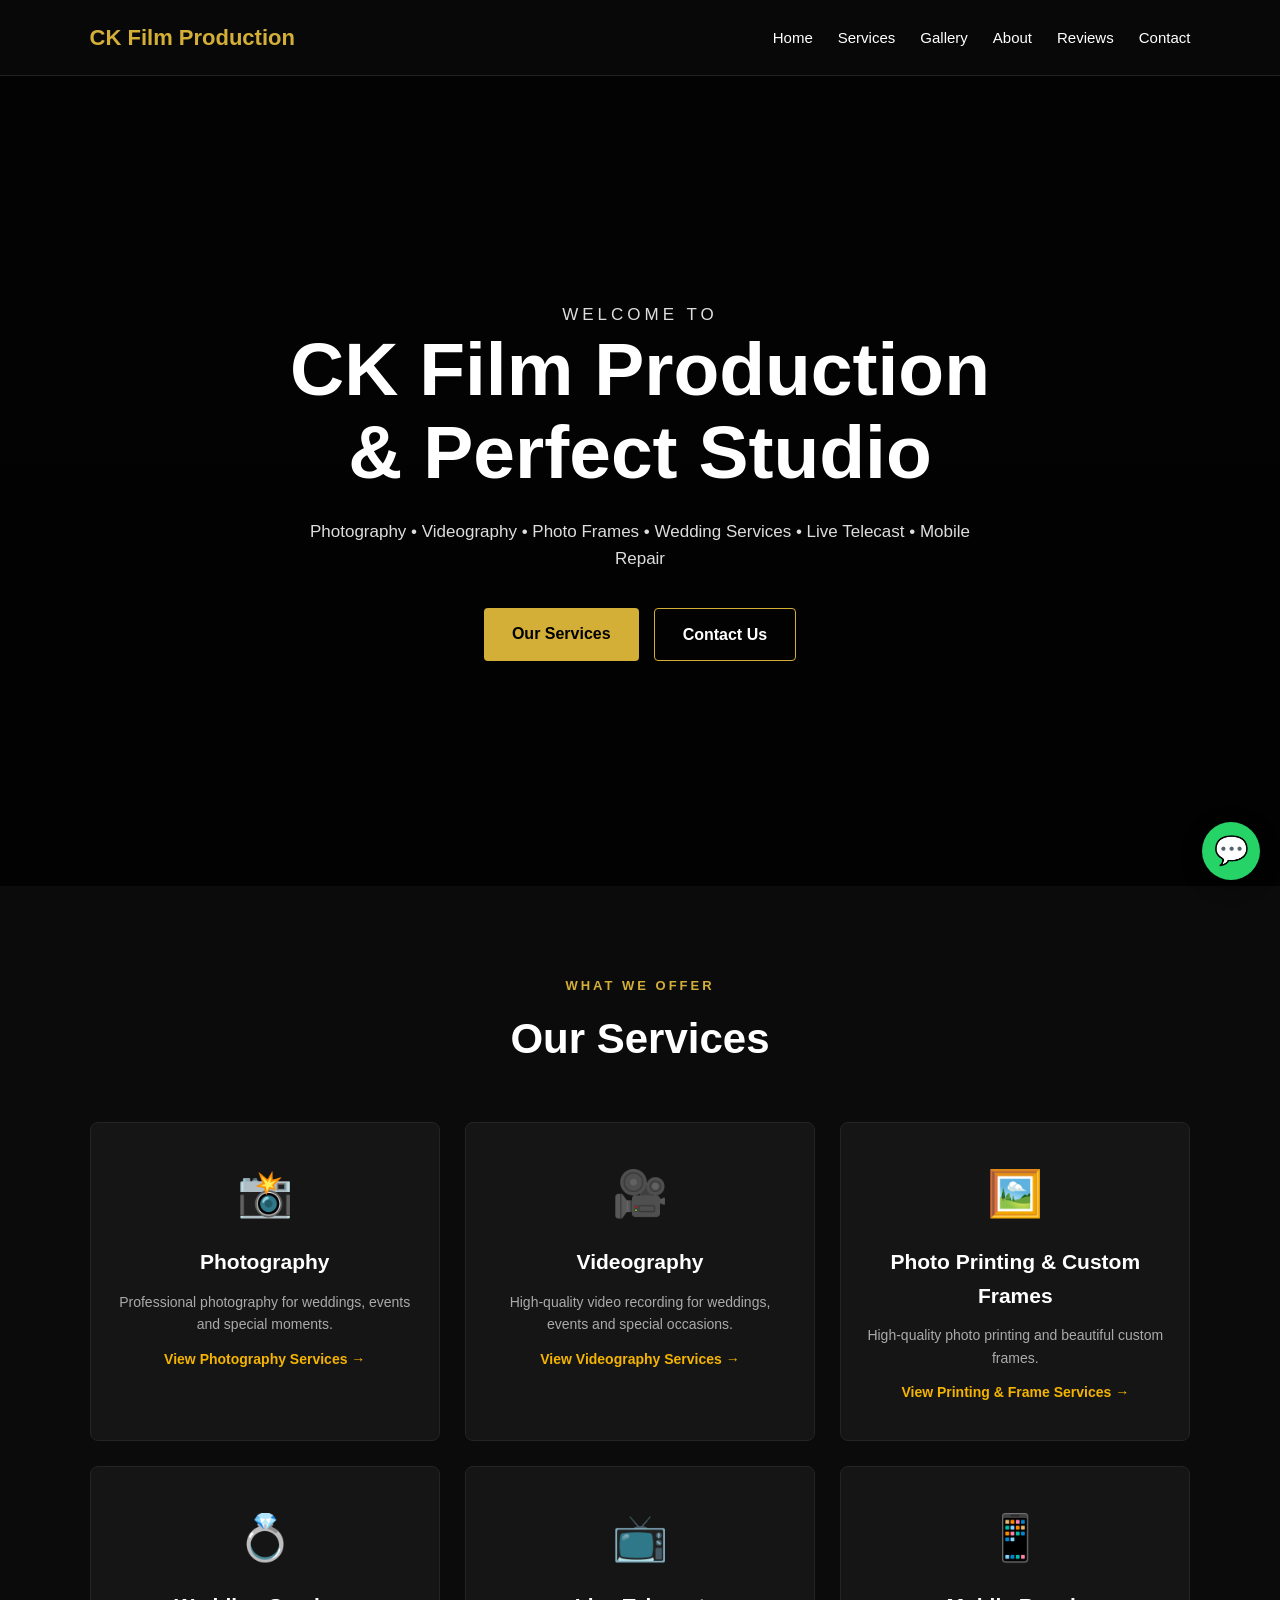
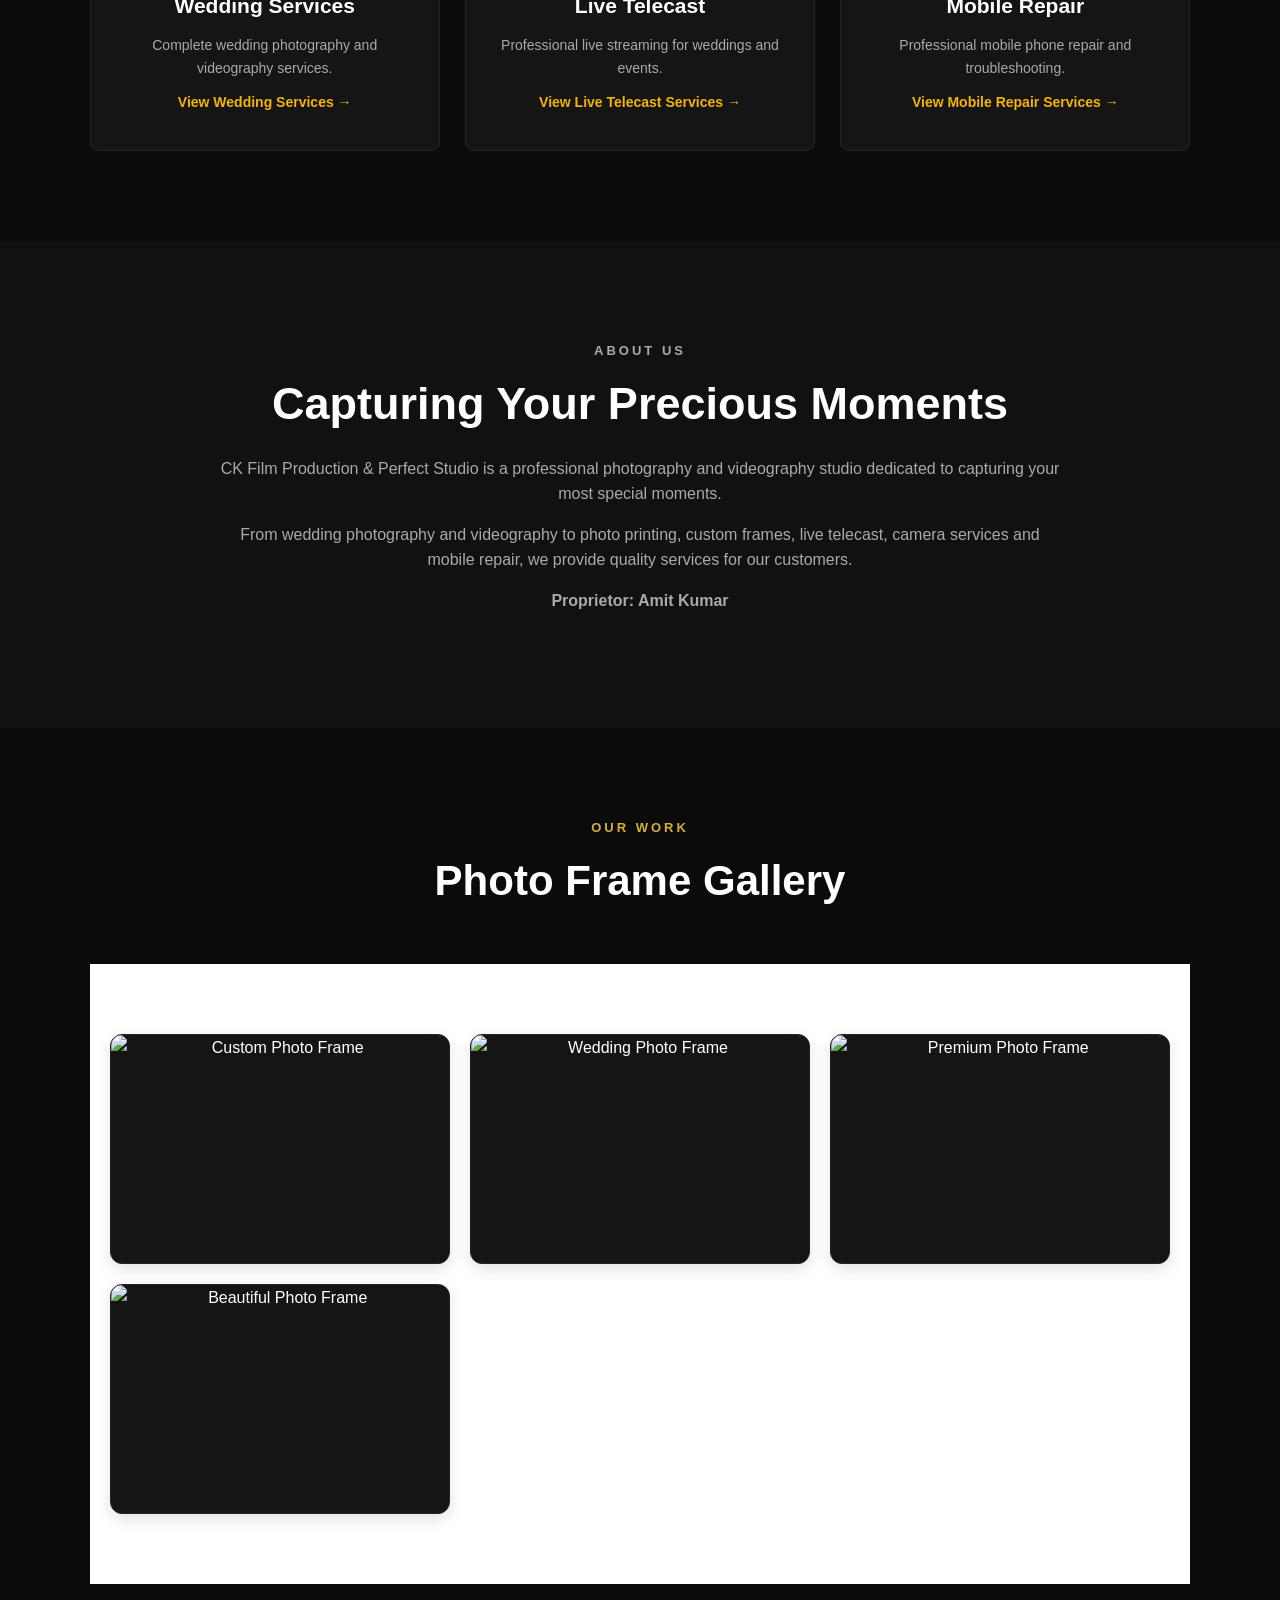
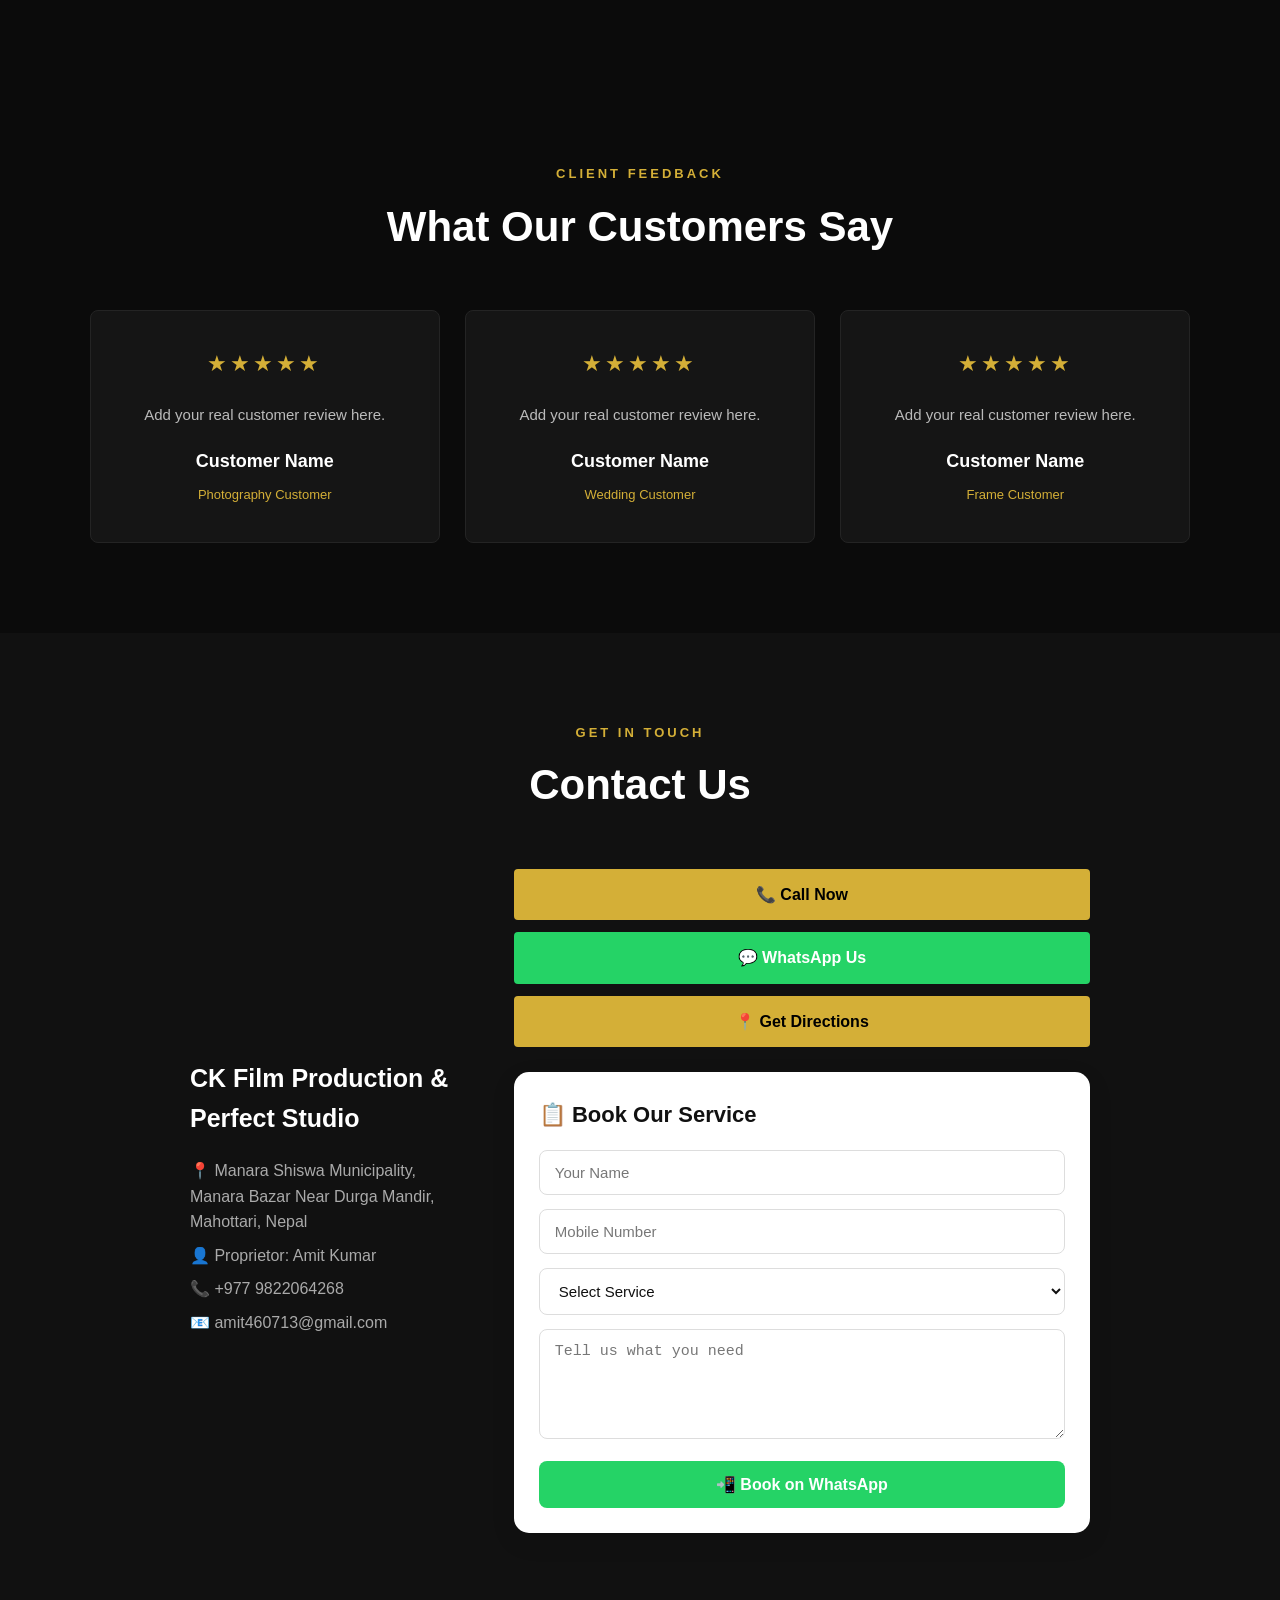
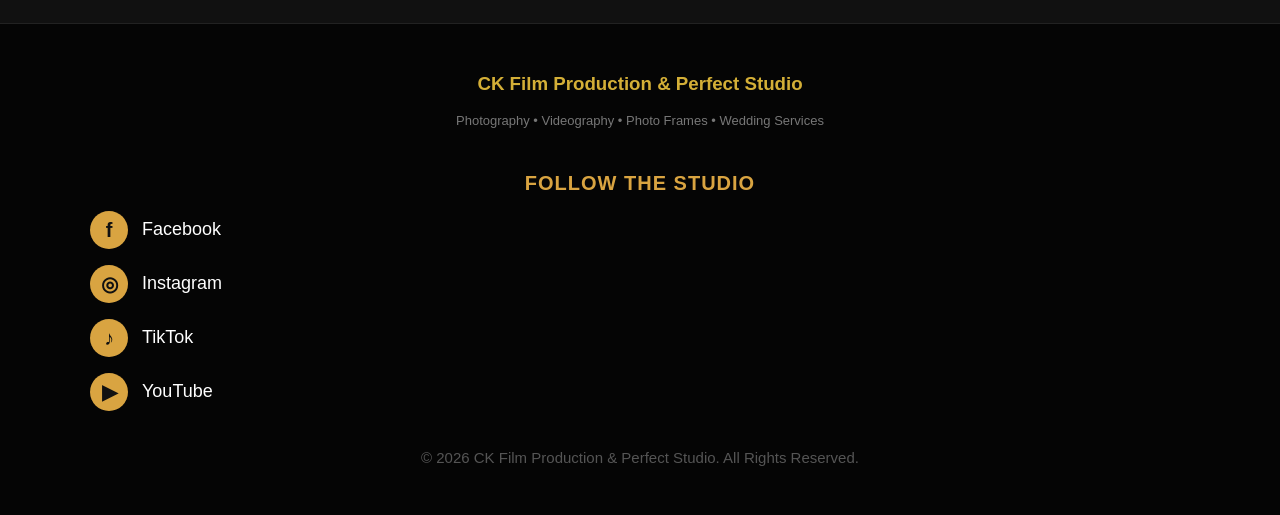
==== commit c65540ad: "Update index.html" ====
--- a/index.html
+++ b/index.html
@@ -5,9 +5,54 @@
     <meta charset="UTF-8">
     <meta name="viewport" content="width=device-width, initial-scale=1.0">
 
-    <title>CK Film Production & Perfect Studio</title>
+    <title>CK Film Production & Perfect Studio | Photography in Mahottari</title>
+
+    <meta name="description" content="CK Film Production & Perfect Studio in Manara Bazar, Mahottari, Nepal. Photography, videography, wedding photography, photo printing, custom photo frames, live telecast and mobile repair services.">
+
+    <meta name="keywords" content="CK Film Production, Perfect Studio, photography in Mahottari, photographer in Manara Bazar, wedding photography Mahottari, videography Mahottari, photo frame Mahottari, photo printing Manara Bazar, live telecast Mahottari, mobile repair Manara Bazar">
+
+    <meta name="author" content="CK Film Production & Perfect Studio">
+
+    <meta name="robots" content="index, follow">
+
+    <meta name="theme-color" content="#111111">
+
+    <!-- Open Graph / Facebook / WhatsApp -->
+    <meta property="og:title" content="CK Film Production & Perfect Studio">
+
+    <meta property="og:description" content="Photography, Videography, Wedding Services, Photo Printing, Custom Frames, Live Telecast and Mobile Repair in Mahottari, Nepal.">
+
+    <meta property="og:type" content="website">
+
+    <meta property="og:locale" content="en_NP">
 
     <link rel="stylesheet" href="style.css">
+
+    <!-- Local Business SEO -->
+    <script type="application/ld+json">
+    {
+      "@context": "https://schema.org",
+      "@type": "LocalBusiness",
+      "name": "CK Film Production & Perfect Studio",
+      "description": "Photography, videography, wedding services, photo printing, custom photo frames, live telecast and mobile repair services.",
+      "telephone": "+9779822064268",
+      "email": "amit460713@gmail.com",
+      "address": {
+        "@type": "PostalAddress",
+        "streetAddress": "Manara Bazar Near Durga Mandir",
+        "addressLocality": "Manara Shiswa Municipality",
+        "addressRegion": "Mahottari",
+        "addressCountry": "NP"
+      },
+      "sameAs": [
+        "https://www.facebook.com/share/1MZZHpgCYL/",
+        "https://www.instagram.com/amitartca/",
+        "https://www.tiktok.com/@ck.film.productio",
+        "https://www.youtube.com/@ckdailyvlog-m4j"
+      ]
+    }
+    </script>
+
 </head>
 
 <body>
@@ -805,7 +850,7 @@
             <div class="gallery-item">
 
                 <img
-                    src="frame1.jpg"
+                    src="images/frame1.jpg"
                     alt="Custom Photo Frame"
                 >
 
@@ -827,7 +872,7 @@
             <div class="gallery-item">
 
                 <img
-                    src="frame2.jpg"
+                    src="images/frame2.jpg"
                     alt="Wedding Photo Frame"
                 >
 
@@ -849,7 +894,7 @@
             <div class="gallery-item">
 
                 <img
-                    src="frame3.jpg"
+                    src="images/frame3.jpg"
                     alt="Premium Photo Frame"
                 >
 
@@ -871,7 +916,7 @@
             <div class="gallery-item">
 
                 <img
-                    src="frame4.jpg"
+                    src="images/frame4.jpg"
                     alt="Beautiful Photo Frame"
                 >
 
@@ -893,7 +938,7 @@
             <div class="gallery-item">
 
                 <img
-                    src="frame5.jpg"
+                    src="images/frame5.jpg"
                     alt="Family Photo Frame"
                 >
 
@@ -915,7 +960,7 @@
             <div class="gallery-item">
 
                 <img
-                    src="frame6.jpg"
+                    src="images/frame6.jpg"
                     alt="Kids Photo Frame"
                 >
 
@@ -1192,7 +1237,13 @@
          FOOTER
     ========================== -->
 
-    <footer>
+    <!-- =========================
+     FOOTER
+========================== -->
+
+<footer>
+
+    <div class="footer-content">
 
         <h3>
             CK Film Production & Perfect Studio
@@ -1202,12 +1253,69 @@
             Photography • Videography • Photo Frames • Wedding Services
         </p>
 
-        <p>
+
+        <!-- =========================
+             FOLLOW THE STUDIO
+        ========================== -->
+
+        <div class="follow-studio">
+
+            <h3>FOLLOW THE STUDIO</h3>
+
+            <a
+                href="https://www.facebook.com/share/1MZZHpgCYL/"
+                target="_blank"
+                rel="noopener noreferrer"
+                class="social-link facebook"
+            >
+                <span class="social-icon">f</span>
+                <span>Facebook</span>
+            </a>
+
+
+            <a
+                href="https://www.instagram.com/amitartca/"
+                target="_blank"
+                rel="noopener noreferrer"
+                class="social-link instagram"
+            >
+                <span class="social-icon">◎</span>
+                <span>Instagram</span>
+            </a>
+
+
+            <a
+                href="https://www.tiktok.com/@ck.film.productio"
+                target="_blank"
+                rel="noopener noreferrer"
+                class="social-link tiktok"
+            >
+                <span class="social-icon">♪</span>
+                <span>TikTok</span>
+            </a>
+
+
+            <a
+                href="https://www.youtube.com/@ckdailyvlog-m4j"
+                target="_blank"
+                rel="noopener noreferrer"
+                class="social-link youtube"
+            >
+                <span class="social-icon">▶</span>
+                <span>YouTube</span>
+            </a>
+
+        </div>
+
+
+        <p class="copyright">
             © 2026 CK Film Production & Perfect Studio.
             All Rights Reserved.
         </p>
 
-    </footer>
+    </div>
+
+</footer>
 
 
     <!-- =========================
@@ -1245,4 +1353,4 @@
 
 </body>
 
-</html>+</html>
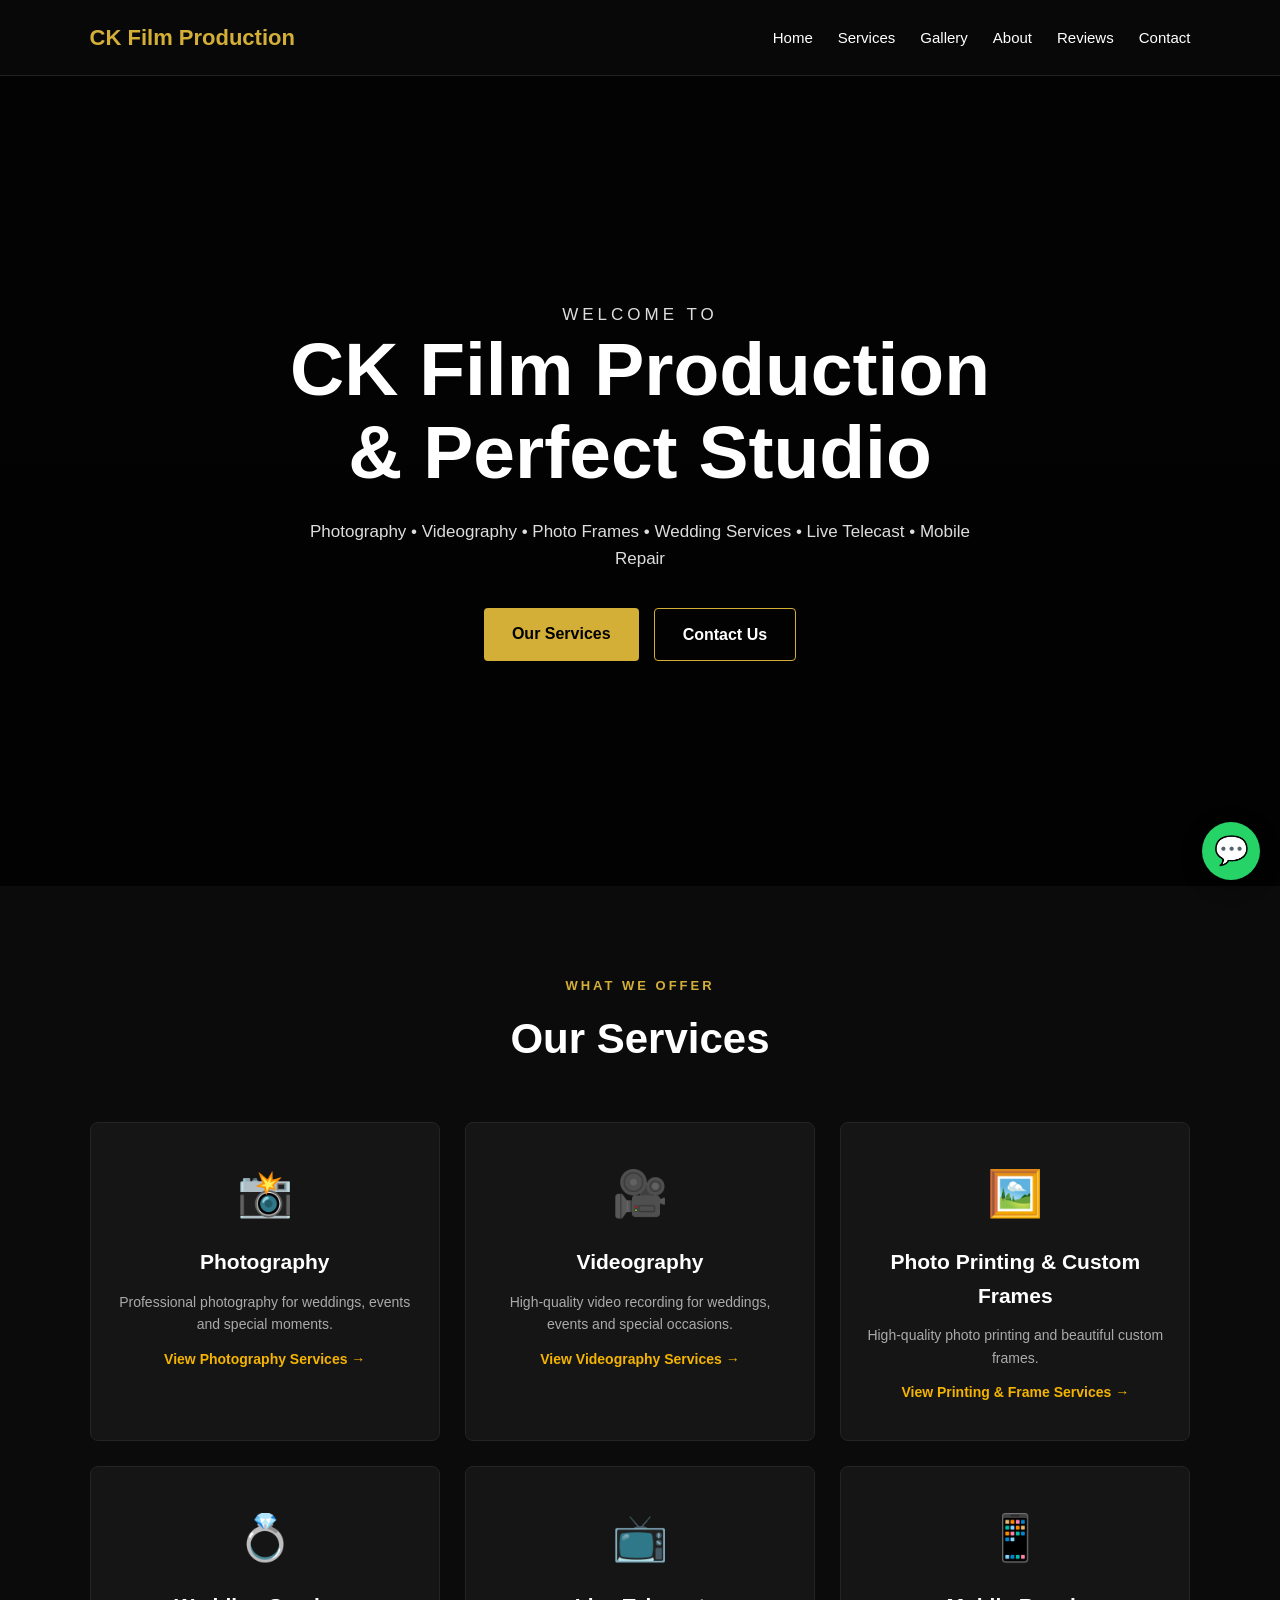
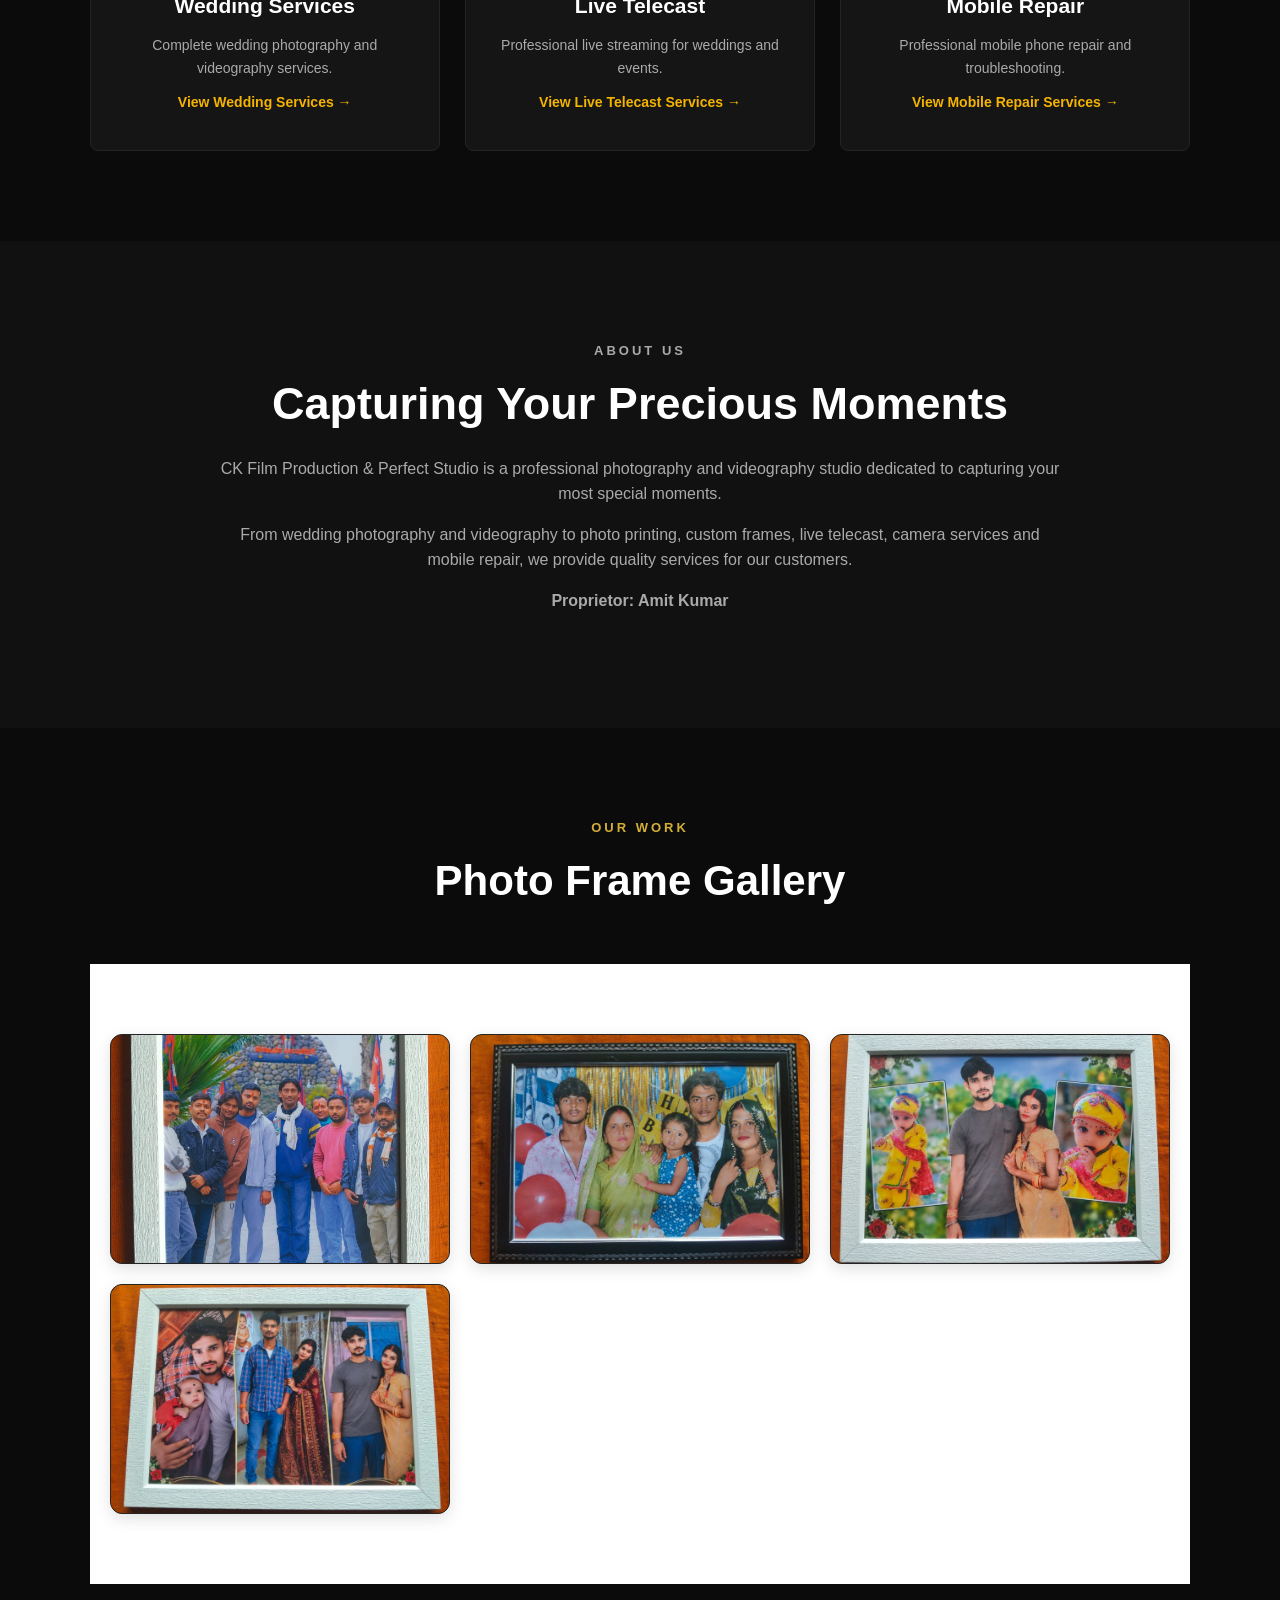
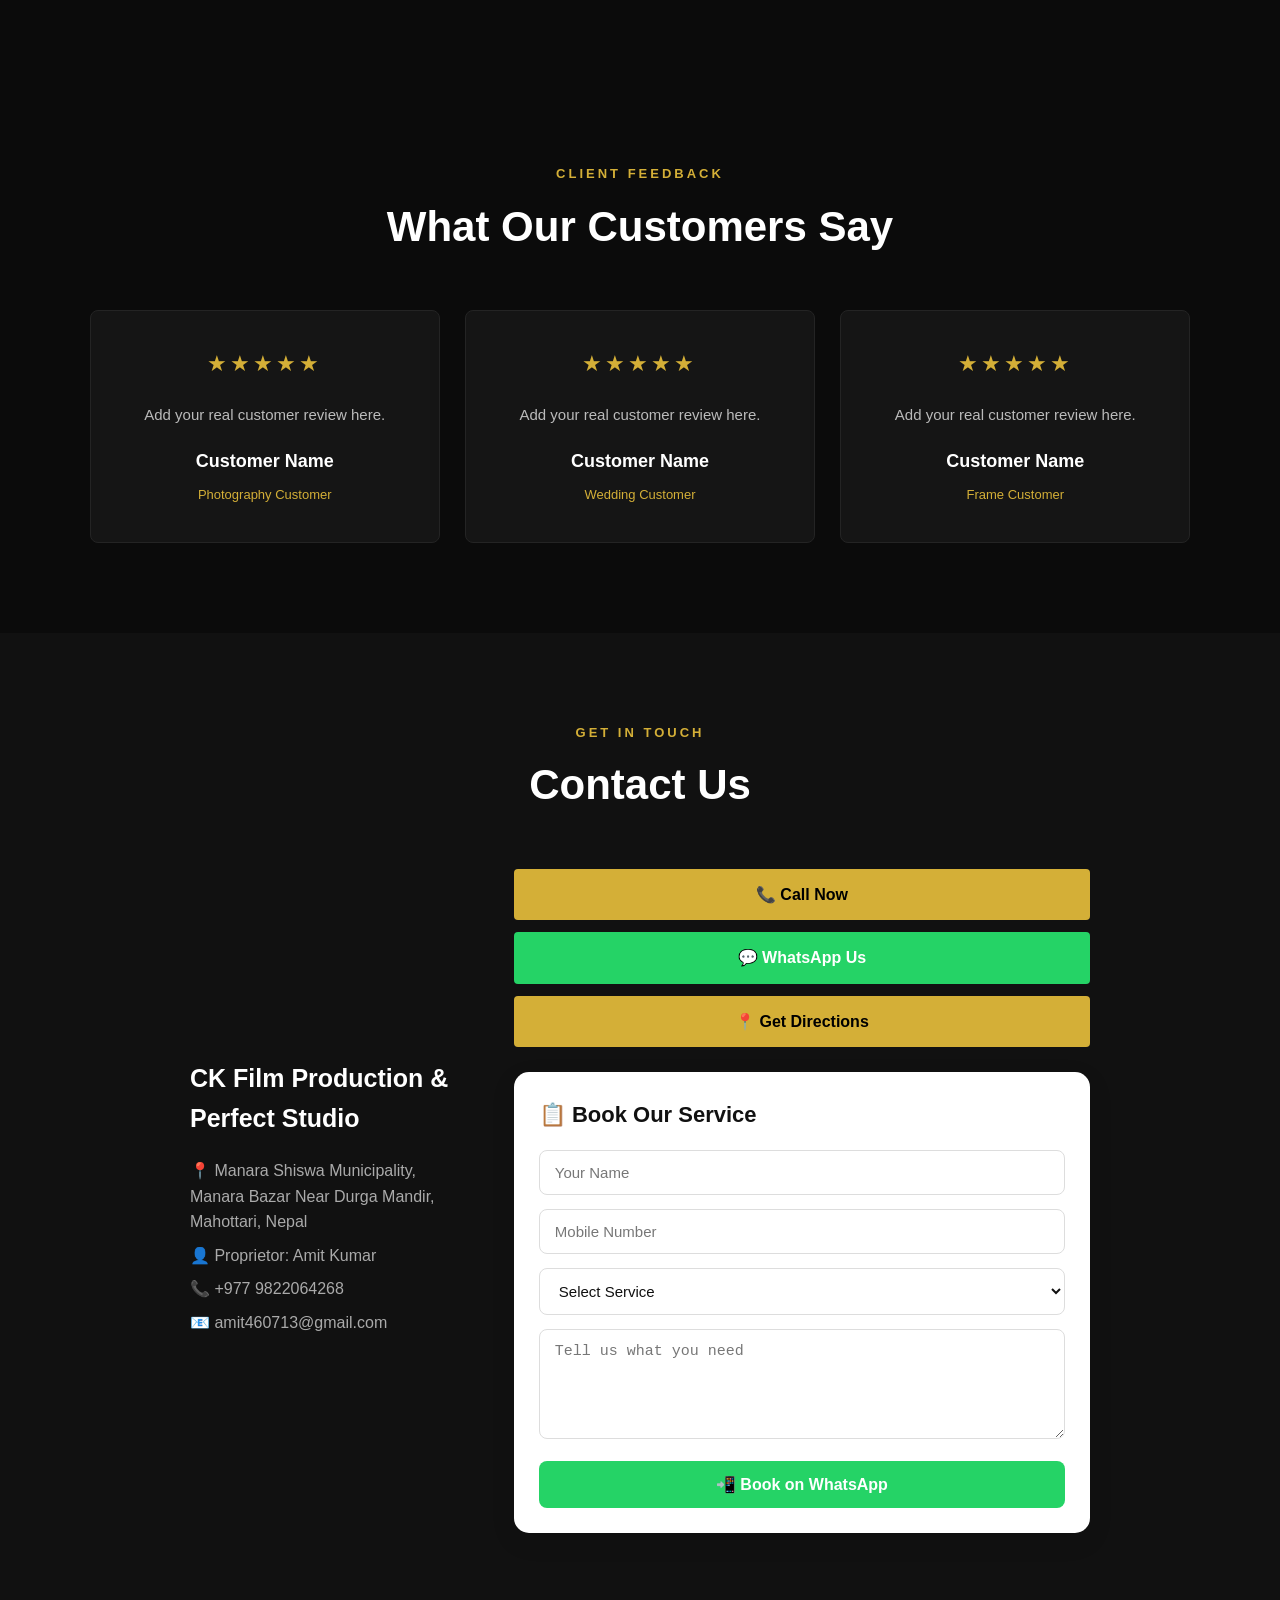
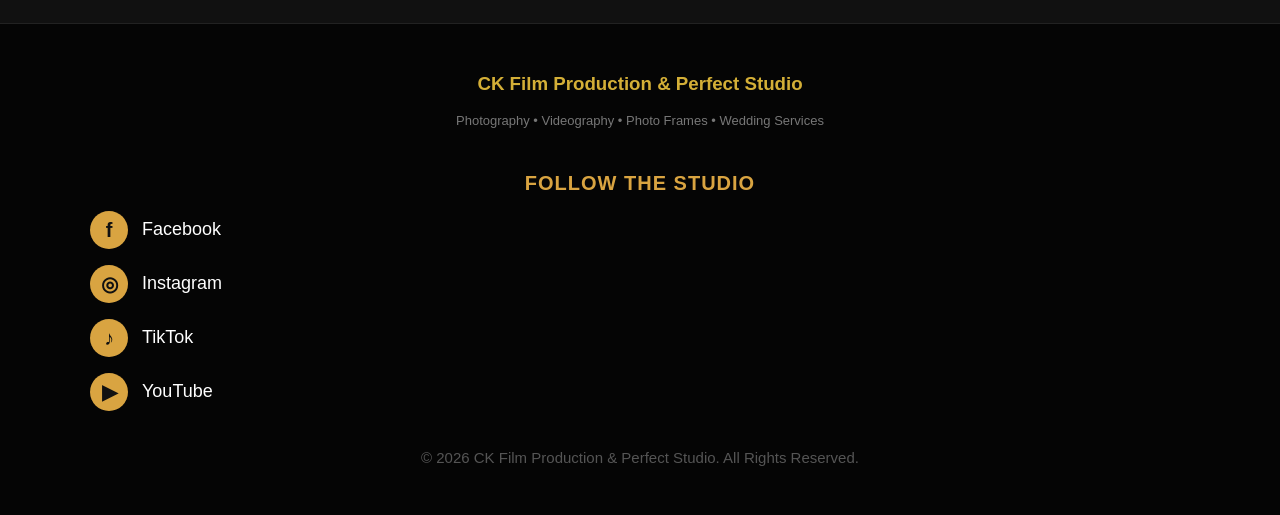
==== commit f33a2266: "Update index.html" ====
--- a/index.html
+++ b/index.html
@@ -850,7 +850,7 @@
             <div class="gallery-item">
 
                 <img
-                    src="images/frame1.jpg"
+                    src="frame1.jpg"
                     alt="Custom Photo Frame"
                 >
 
@@ -872,7 +872,7 @@
             <div class="gallery-item">
 
                 <img
-                    src="images/frame2.jpg"
+                    src="frame2.jpg"
                     alt="Wedding Photo Frame"
                 >
 
@@ -894,7 +894,7 @@
             <div class="gallery-item">
 
                 <img
-                    src="images/frame3.jpg"
+                    src="frame3.jpg"
                     alt="Premium Photo Frame"
                 >
 
@@ -916,7 +916,7 @@
             <div class="gallery-item">
 
                 <img
-                    src="images/frame4.jpg"
+                    src="frame4.jpg"
                     alt="Beautiful Photo Frame"
                 >
 
@@ -938,7 +938,7 @@
             <div class="gallery-item">
 
                 <img
-                    src="images/frame5.jpg"
+                    src="frame5.jpg"
                     alt="Family Photo Frame"
                 >
 
@@ -960,7 +960,7 @@
             <div class="gallery-item">
 
                 <img
-                    src="images/frame6.jpg"
+                    src="frame6.jpg"
                     alt="Kids Photo Frame"
                 >
 
@@ -1237,85 +1237,81 @@
          FOOTER
     ========================== -->
 
-    <!-- =========================
-     FOOTER
-========================== -->
-
-<footer>
-
-    <div class="footer-content">
-
-        <h3>
-            CK Film Production & Perfect Studio
-        </h3>
-
-        <p>
-            Photography • Videography • Photo Frames • Wedding Services
-        </p>
-
-
-        <!-- =========================
-             FOLLOW THE STUDIO
-        ========================== -->
-
-        <div class="follow-studio">
-
-            <h3>FOLLOW THE STUDIO</h3>
-
-            <a
-                href="https://www.facebook.com/share/1MZZHpgCYL/"
-                target="_blank"
-                rel="noopener noreferrer"
-                class="social-link facebook"
-            >
-                <span class="social-icon">f</span>
-                <span>Facebook</span>
-            </a>
-
-
-            <a
-                href="https://www.instagram.com/amitartca/"
-                target="_blank"
-                rel="noopener noreferrer"
-                class="social-link instagram"
-            >
-                <span class="social-icon">◎</span>
-                <span>Instagram</span>
-            </a>
-
-
-            <a
-                href="https://www.tiktok.com/@ck.film.productio"
-                target="_blank"
-                rel="noopener noreferrer"
-                class="social-link tiktok"
-            >
-                <span class="social-icon">♪</span>
-                <span>TikTok</span>
-            </a>
-
-
-            <a
-                href="https://www.youtube.com/@ckdailyvlog-m4j"
-                target="_blank"
-                rel="noopener noreferrer"
-                class="social-link youtube"
-            >
-                <span class="social-icon">▶</span>
-                <span>YouTube</span>
-            </a>
+    <footer>
+
+        <div class="footer-content">
+
+            <h3>
+                CK Film Production & Perfect Studio
+            </h3>
+
+            <p>
+                Photography • Videography • Photo Frames • Wedding Services
+            </p>
+
+
+            <!-- =========================
+                 FOLLOW THE STUDIO
+            ========================== -->
+
+            <div class="follow-studio">
+
+                <h3>FOLLOW THE STUDIO</h3>
+
+                <a
+                    href="https://www.facebook.com/share/1MZZHpgCYL/"
+                    target="_blank"
+                    rel="noopener noreferrer"
+                    class="social-link facebook"
+                >
+                    <span class="social-icon">f</span>
+                    <span>Facebook</span>
+                </a>
+
+
+                <a
+                    href="https://www.instagram.com/amitartca/"
+                    target="_blank"
+                    rel="noopener noreferrer"
+                    class="social-link instagram"
+                >
+                    <span class="social-icon">◎</span>
+                    <span>Instagram</span>
+                </a>
+
+
+                <a
+                    href="https://www.tiktok.com/@ck.film.productio"
+                    target="_blank"
+                    rel="noopener noreferrer"
+                    class="social-link tiktok"
+                >
+                    <span class="social-icon">♪</span>
+                    <span>TikTok</span>
+                </a>
+
+
+                <a
+                    href="https://www.youtube.com/@ckdailyvlog-m4j"
+                    target="_blank"
+                    rel="noopener noreferrer"
+                    class="social-link youtube"
+                >
+                    <span class="social-icon">▶</span>
+                    <span>YouTube</span>
+                </a>
+
+            </div>
+
+
+            <p class="copyright">
+                © 2026 CK Film Production & Perfect Studio.
+                All Rights Reserved.
+            </p>
 
         </div>
 
-
-        <p class="copyright">
-            © 2026 CK Film Production & Perfect Studio.
-            All Rights Reserved.
-        </p>
-
-    </div>
-
-</footer>
+    </footer>
 
 
     <!-- =========================
